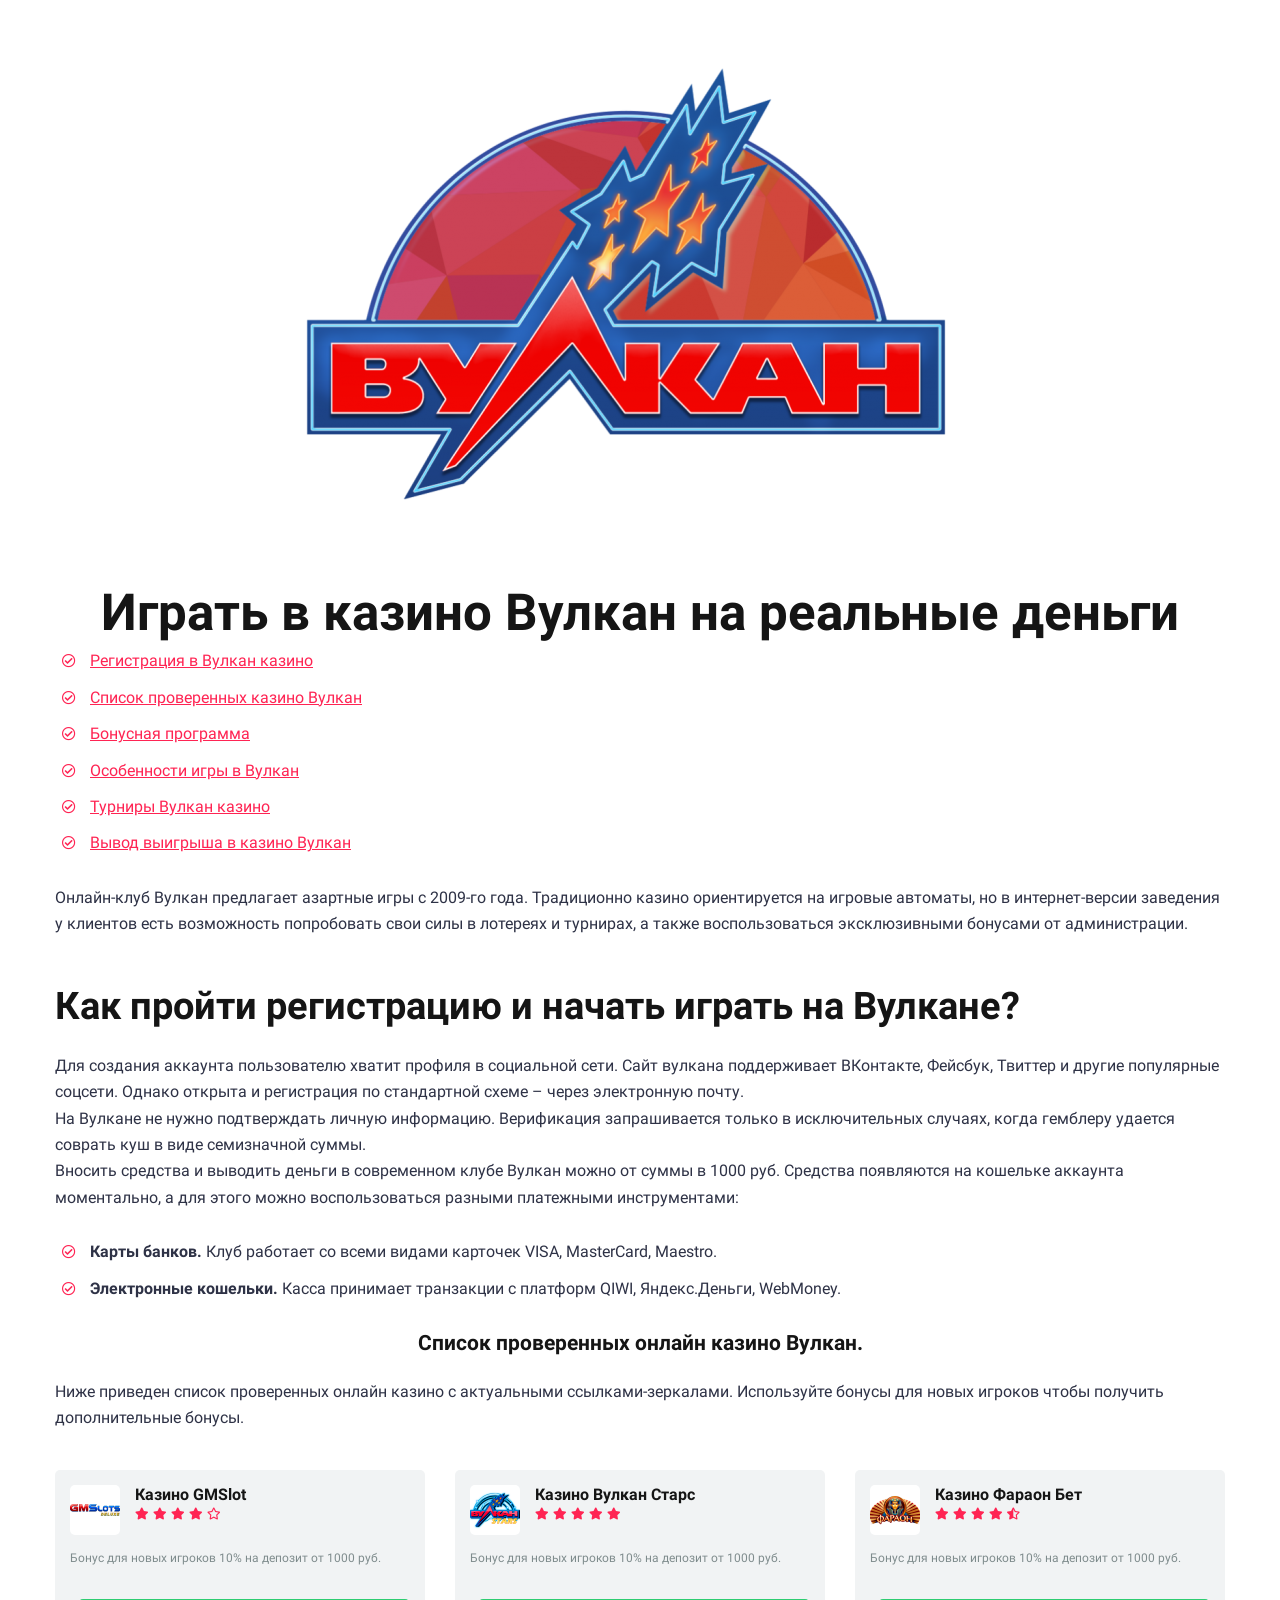
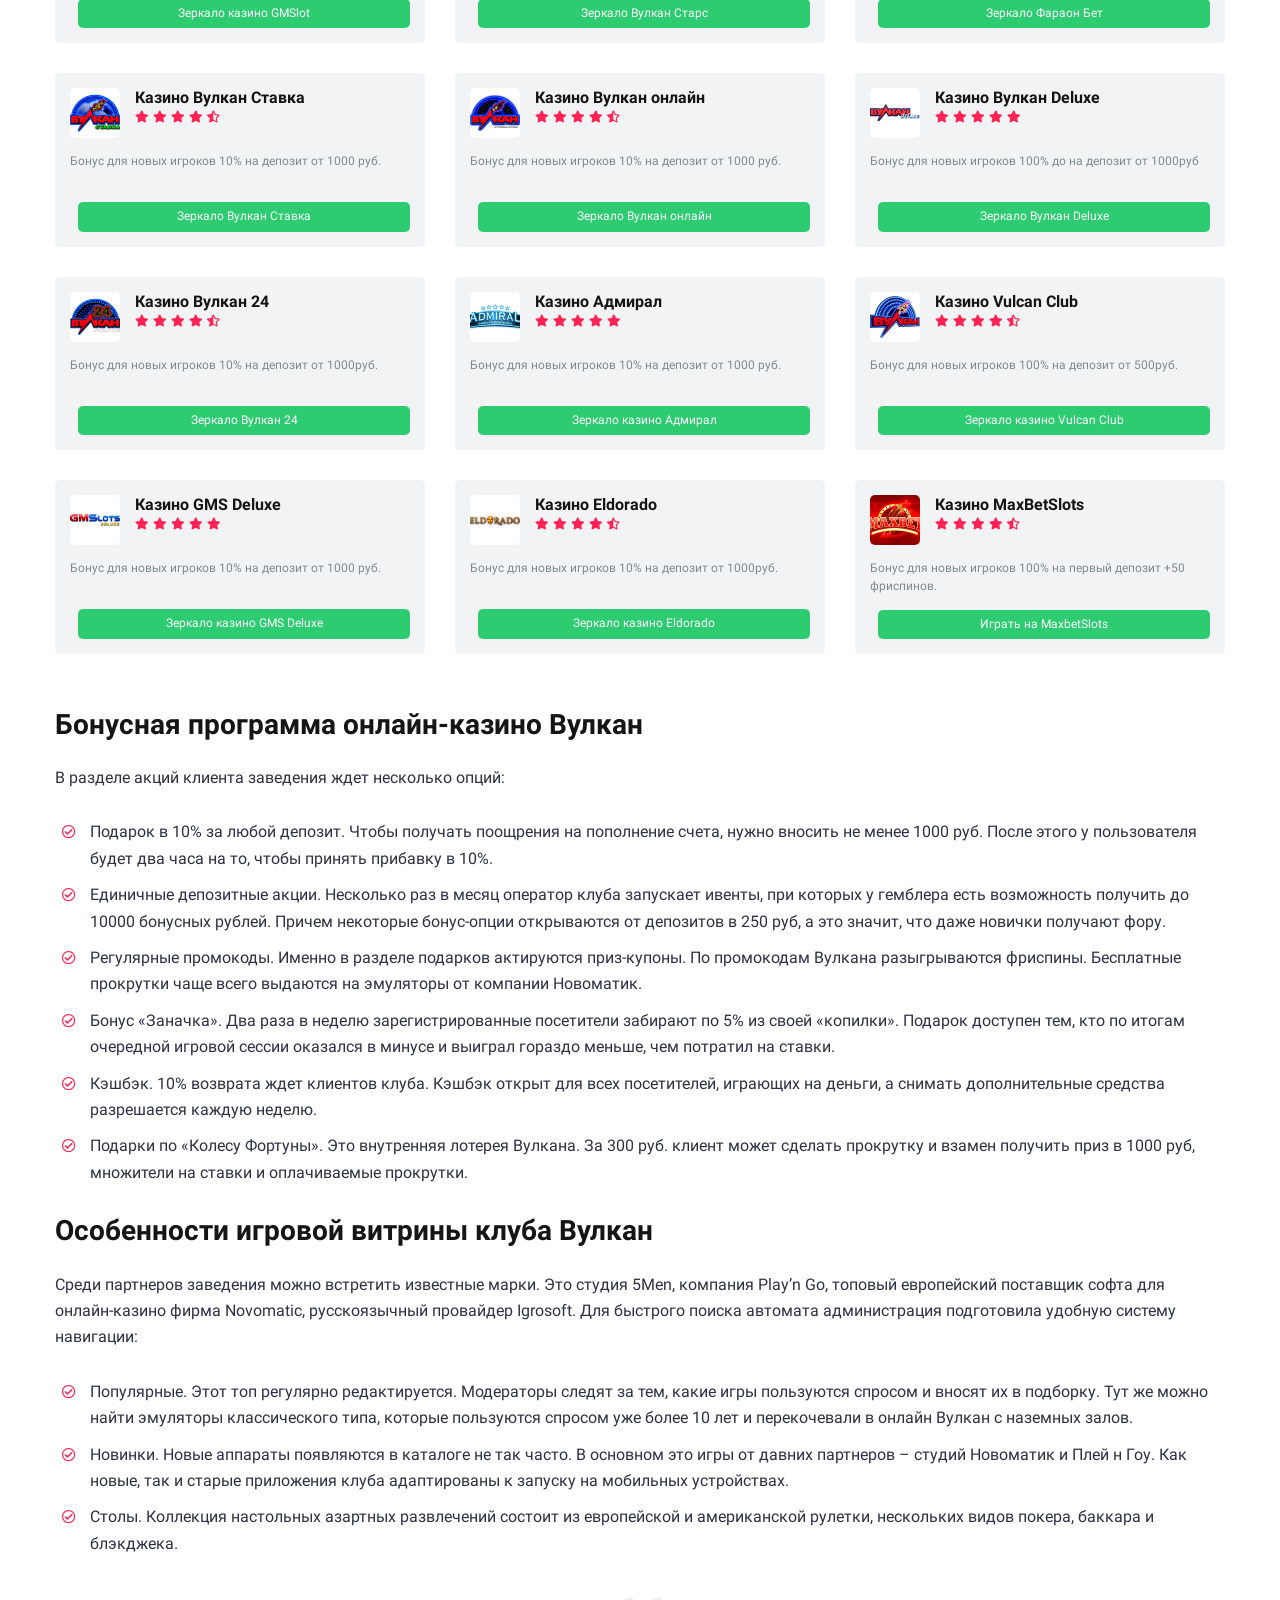
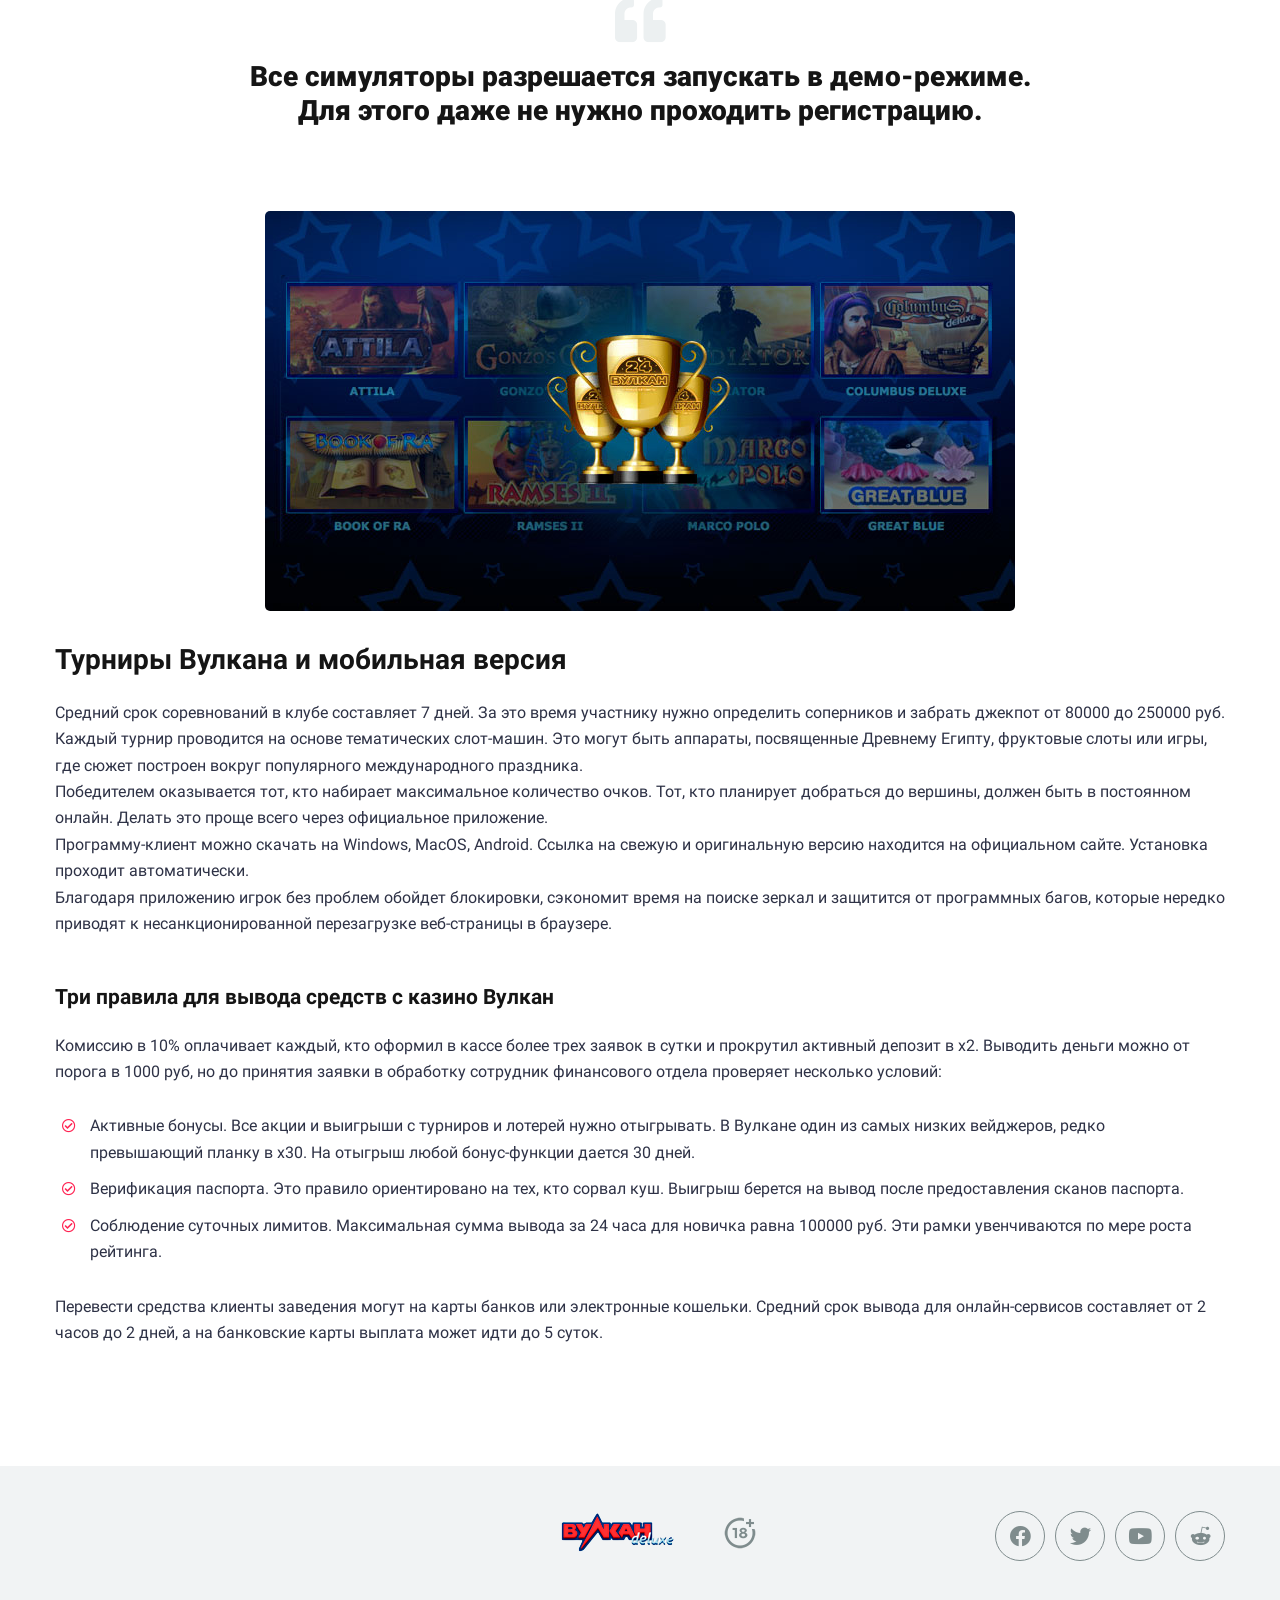
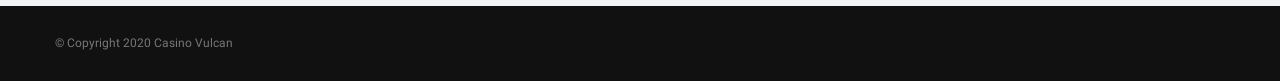
==== index.html @ 10c8675b "Update index.html" ====
<!DOCTYPE html>
<html lang="ru-RU">
<head>
    <meta charset="UTF-8">
    <meta http-equiv="X-UA-Compatible" content="IE=edge">
    <meta name="viewport" id="viewport" content="width=device-width, initial-scale=1.0, maximum-scale=1.0, minimum-scale=1.0, user-scalable=no">
	<title>Играть в казино Вулкан на реальные деньги</title>
	<meta name="robots" content="index, follow, max-snippet:-1, max-image-preview:large, max-video-preview:-1">
	<link rel="canonical" href="https://casino-vulcan.github.io/">
	<meta name="yandex-verification" content="d0573af1f8ba3214" />
	<meta name="google-site-verification" content="a_10QCQyFEfsHe_pvBMb5BTrRDCr_xV-JUHJhdvZCvk" />
	<meta property="og:locale" content="ru_RU">
	<meta property="og:type" content="article">
	<meta property="og:title" content="Играть в казино Вулкан на реальные деньги">
	<meta property="og:description" content="Играть в казино Вулкан на реальные деньги Регистрация в Вулкан казино Список проверенных казино Вулкан Бонусная программа Особенности игры в Вулкан Турниры Вулкан казино Вывод выигрыша в казино Вулкан Онлайн-клуб Вулкан предлагает азартные игры с 2009-го года. Традиционно казино ориентируется на игровые автоматы, но в интернет-версии заведения у клиентов есть возможность попробовать свои силы в […]">
	<meta property="og:url" content="https://casino-vulcan.github.io/">
	<meta property="og:site_name" content="Играть в проверенные казино Вулкан на реальные деньги">
	<meta property="article:modified_time" content="2020-11-08T15:33:35+00:00">
	<meta property="og:image" content="img528852-1024x528.png">
	<meta name="twitter:card" content="summary_large_image">
<link rel="stylesheet" href="styles.pure.css" type="text/css" media="all">
<meta name="theme-color" content="#f5f6fa">
<meta name="msapplication-navbutton-color" content="#f5f6fa"> 
<meta name="apple-mobile-web-app-status-bar-style" content="#f5f6fa">
	<link rel="icon" href="favicon-32x32.png" sizes="32x32">
<link rel="icon" href="favicon-270x270.png" sizes="192x192">
<link rel="apple-touch-icon" href="favicon-270x270.png">
<meta name="msapplication-TileImage" content="favicon-270x270.png">
</head>
<body class="page-template page-template-page-without-title page-template-page-without-title-php page custom-background wp-custom-logo">
<div class="space-box relative">


<div class="space-page-section box-100 space-page-without-title relative">
	<div class="space-page-section-ins space-page-wrapper relative">
		<div class="space-content-section box-100 relative">
			<div class="space-page-content-wrap relative">

								
				<div class="space-page-content-box-wrap relative">
					<div class="space-page-content page-template box-100 relative">

						
<div class="wp-block-image"><figure class="aligncenter size-large"><img loading="lazy" src="img528852-1024x528.png" alt="Список проверенных Вулкан казино" class="wp-image-1013" srcset="img528852-1024x528.png 1024w, img528852-300x155.png 300w, img528852-768x396.png 768w, img528852-78x40.png 78w, img528852-62x32.png 62w, img528852-155x80.png 155w, img528852-262x135.png 262w, img528852.png 1500w" sizes="(max-width: 1024px) 100vw, 1024px" width="1024" height="528"></figure></div>
<h1 class="has-text-align-center">Играть в казино Вулкан на реальные деньги</h1>
<ul><li><a href="#reg">Регистрация в Вулкан казино</a></li><li><a href="#topvulkan">Список проверенных казино Вулкан</a></li><li><a href="#bonus">Бонусная программа</a></li><li><a href="#game">Особенности игры в Вулкан</a></li><li><a href="#tournament">Турниры Вулкан казино</a></li><li><a href="#winner">Вывод выигрыша в казино Вулкан</a></li></ul>
<p>Онлайн-клуб Вулкан предлагает азартные игры с 2009-го года. Традиционно казино ориентируется на игровые автоматы, но в интернет-версии заведения у клиентов есть возможность попробовать свои силы в лотереях и турнирах, а также воспользоваться эксклюзивными бонусами от администрации.</p>
<h2 id="reg">Как пройти регистрацию и начать играть на Вулкане?</h2>
<p>Для создания аккаунта пользователю хватит профиля в социальной сети. Сайт вулкана поддерживает ВКонтакте, Фейсбук, Твиттер и другие популярные соцсети. Однако открыта и регистрация по стандартной схеме – через электронную почту.<br>На Вулкане не нужно подтверждать личную информацию. Верификация запрашивается только в исключительных случаях, когда гемблеру удается соврать куш в виде семизначной суммы.<br>Вносить средства и выводить деньги в современном клубе Вулкан можно от суммы в 1000 руб. Средства появляются на кошельке аккаунта моментально, а для этого можно воспользоваться разными платежными инструментами:</p>
<ul><li><strong>Карты банков.</strong> Клуб работает со всеми видами карточек VISA, MasterCard, Maestro.</li><li><strong>Электронные кошельки.</strong> Касса принимает транзакции с платформ QIWI, Яндекс.Деньги, WebMoney.</li></ul>
<h4 class="has-text-align-center has-mercury-second-color has-text-color" id="topvulkan">Список проверенных онлайн казино Вулкан.</h4>
<p>Ниже приведен список проверенных онлайн казино с актуальными ссылками-зеркалами. Используйте бонусы для новых игроков чтобы получить дополнительные бонусы.</p>
	<div class="space-shortcode-wrap space-shortcode-5 relative">
		<div class="space-shortcode-wrap-ins relative">			
			<div class="space-casinos-4-archive-items box-100 relative">	
						<div class="space-casinos-4-archive-item box-33 relative">
							<div class="space-casinos-4-archive-item-ins relative">
								<div class="space-casinos-4-archive-item-top box-100 relative">
									<div class="space-casinos-4-archive-item-logo relative">
																				<a href="https://telega.link/gmslot" title="Казино GMSlot"><img src="gmsd-1-50x50.png" alt="Казино GMSlot"></a>
																			</div>
									<div class="space-casinos-4-archive-item-title relative">
										<a href="https://telega.link/gmslot" title="Казино GMSlot">Казино GMSlot</a>
										<div class="star-rating"><span class="screen-reader-text">4,0 rating</span><div class="star star-full" aria-hidden="true"></div><div class="star star-full" aria-hidden="true"></div><div class="star star-full" aria-hidden="true"></div><div class="star star-full" aria-hidden="true"></div><div class="star star-empty" aria-hidden="true"></div></div>									</div>
								</div>
																<div class="space-casinos-4-archive-item-desc box-100 relative">
									Бонус для новых игроков 10% на депозит от 1000 руб.								</div>
																<div class="space-casinos-4-archive-item-buttons box-100 relative">
									<div class="space-casinos-4-archive-item-button-two box-100 relative">
										<div class="space-casinos-4-archive-item-button-two-ins text-center relative">
											<a href="https://telega.link/gmslot" title="Зеркало казино GMSlot" target="_blank" rel="nofollow">Зеркало казино GMSlot</a>
										</div>
									</div>
								</div>

																	
							</div>
						</div>

				
						<div class="space-casinos-4-archive-item box-33 relative">
							<div class="space-casinos-4-archive-item-ins relative">
								<div class="space-casinos-4-archive-item-top box-100 relative">
									<div class="space-casinos-4-archive-item-logo relative">
																				<a href="https://telega.link/vulcanstars" title="Казино Вулкан Старс"><img src="vstars-50x50.png" alt="Казино Вулкан Старс"></a>
																			</div>
									<div class="space-casinos-4-archive-item-title relative">
										<a href="https://telega.link/vulcanstars" title="Казино Вулкан Старс">Казино Вулкан Старс</a>
										<div class="star-rating"><span class="screen-reader-text">5,0 rating</span><div class="star star-full" aria-hidden="true"></div><div class="star star-full" aria-hidden="true"></div><div class="star star-full" aria-hidden="true"></div><div class="star star-full" aria-hidden="true"></div><div class="star star-full" aria-hidden="true"></div></div>									</div>
								</div>
																<div class="space-casinos-4-archive-item-desc box-100 relative">
									Бонус для новых игроков 10% на депозит от 1000 руб.								</div>
																<div class="space-casinos-4-archive-item-buttons box-100 relative">
									<div class="space-casinos-4-archive-item-button-two box-100 relative">
										<div class="space-casinos-4-archive-item-button-two-ins text-center relative">
											<a href="https://telega.link/vulcanstars" title="Зеркало Вулкан Старс" target="_blank" rel="nofollow">Зеркало Вулкан Старс</a>
										</div>
									</div>
								</div>

																	
							</div>
						</div>

				
						<div class="space-casinos-4-archive-item box-33 relative">
							<div class="space-casinos-4-archive-item-ins relative">
								<div class="space-casinos-4-archive-item-top box-100 relative">
									<div class="space-casinos-4-archive-item-logo relative">
																				<a href="https://telega.link/pharaonbet" title="Казино Фараон Бет"><img src="pharaonbet-50x50.png" alt="Казино Фараон Бет"></a>
																			</div>
									<div class="space-casinos-4-archive-item-title relative">
										<a href="https://telega.link/pharaonbet" title="Казино Фараон Бет">Казино Фараон Бет</a>
										<div class="star-rating"><span class="screen-reader-text">4,8 rating</span><div class="star star-full" aria-hidden="true"></div><div class="star star-full" aria-hidden="true"></div><div class="star star-full" aria-hidden="true"></div><div class="star star-full" aria-hidden="true"></div><div class="star star-half" aria-hidden="true"></div></div>									</div>
								</div>
																<div class="space-casinos-4-archive-item-desc box-100 relative">
									Бонус для новых игроков 10% на депозит от 1000 руб.								</div>
																<div class="space-casinos-4-archive-item-buttons box-100 relative">
									<div class="space-casinos-4-archive-item-button-two box-100 relative">
										<div class="space-casinos-4-archive-item-button-two-ins text-center relative">
											<a href="https://telega.link/pharaonbet" title="Зеркало Фараон Бет" target="_blank" rel="nofollow">Зеркало Фараон Бет</a>
										</div>
									</div>
								</div>

																	
							</div>
						</div>

				
						<div class="space-casinos-4-archive-item box-33 relative">
							<div class="space-casinos-4-archive-item-ins relative">
								<div class="space-casinos-4-archive-item-top box-100 relative">
									<div class="space-casinos-4-archive-item-logo relative">
									<a href="https://telega.link/vulcanstavka" title="Казино Вулкан Ставка"><img src="vstavka-50x50.png" alt="Казино Вулкан Ставка"></a>
																			</div>
									<div class="space-casinos-4-archive-item-title relative">
										<a href="https://telega.link/vulcanstavka" title="Казино Вулкан Ставка">Казино Вулкан Ставка</a>
										<div class="star-rating"><span class="screen-reader-text">4,8 rating</span><div class="star star-full" aria-hidden="true"></div><div class="star star-full" aria-hidden="true"></div><div class="star star-full" aria-hidden="true"></div><div class="star star-full" aria-hidden="true"></div><div class="star star-half" aria-hidden="true"></div></div>									</div>
								</div>
																<div class="space-casinos-4-archive-item-desc box-100 relative">
									Бонус для новых игроков 10% на депозит от 1000 руб.								</div>
																<div class="space-casinos-4-archive-item-buttons box-100 relative">
									<div class="space-casinos-4-archive-item-button-two box-100 relative">
										<div class="space-casinos-4-archive-item-button-two-ins text-center relative">
											<a href="https://telega.link/vulcanstavka" title="Зеркало Вулкан Ставка" target="_blank" rel="nofollow">Зеркало Вулкан Ставка</a>
										</div>
									</div>
								</div>

																	
							</div>
						</div>

				
						<div class="space-casinos-4-archive-item box-33 relative">
							<div class="space-casinos-4-archive-item-ins relative">
								<div class="space-casinos-4-archive-item-top box-100 relative">
									<div class="space-casinos-4-archive-item-logo relative">
									<a href="https://telega.link/vulcanonline" title="Казино Вулкан онлайн"><img src="cvonline-50x50.png" alt="Казино Вулкан онлайн"></a>
																			</div>
									<div class="space-casinos-4-archive-item-title relative">
										<a href="https://telega.link/vulcanonline" title="Казино Вулкан онлайн">Казино Вулкан онлайн</a>
										<div class="star-rating"><span class="screen-reader-text">4,8 rating</span><div class="star star-full" aria-hidden="true"></div><div class="star star-full" aria-hidden="true"></div><div class="star star-full" aria-hidden="true"></div><div class="star star-full" aria-hidden="true"></div><div class="star star-half" aria-hidden="true"></div></div>									</div>
								</div>
																<div class="space-casinos-4-archive-item-desc box-100 relative">
									Бонус для новых игроков 10% на депозит от 1000 руб.								</div>
																<div class="space-casinos-4-archive-item-buttons box-100 relative">
									<div class="space-casinos-4-archive-item-button-two box-100 relative">
										<div class="space-casinos-4-archive-item-button-two-ins text-center relative">
											<a href="https://telega.link/vulcanonline" title="Зеркало Вулкан онлайн" target="_blank" rel="nofollow">Зеркало Вулкан онлайн</a>
										</div>
									</div>
								</div>

																	
							</div>
						</div>		
<div class="space-casinos-4-archive-item box-33 relative">
<div class="space-casinos-4-archive-item-ins relative">
<div class="space-casinos-4-archive-item-top box-100 relative">
<div class="space-casinos-4-archive-item-logo relative">
<a href="https://telega.link/vdeluxe" title="Казино Вулкан Deluxe"><img src="vdeluxe-50x50.png" alt="Казино Вулкан Deluxe"></a></div>
<div class="space-casinos-4-archive-item-title relative">
<a href="https://telega.link/vdeluxe" title="Казино Вулкан Deluxe">Казино Вулкан Deluxe</a>
<div class="star-rating"><span class="screen-reader-text">5,0 rating</span><div class="star star-full" aria-hidden="true"></div><div class="star star-full" aria-hidden="true"></div><div class="star star-full" aria-hidden="true"></div><div class="star star-full" aria-hidden="true"></div><div class="star star-full" aria-hidden="true"></div></div></div>
</div>
<div class="space-casinos-4-archive-item-desc box-100 relative">Бонус для новых игроков 100% до на депозит от 1000руб</div>
<div class="space-casinos-4-archive-item-buttons box-100 relative">
<div class="space-casinos-4-archive-item-button-two box-100 relative">
<div class="space-casinos-4-archive-item-button-two-ins text-center relative">
<a href="https://telega.link/vdeluxe" title="Зеркало Вулкан Deluxe" target="_blank" rel="nofollow">Зеркало Вулкан Deluxe</a></div>
</div>
</div>																
</div>
</div>			
<div class="space-casinos-4-archive-item box-33 relative">
<div class="space-casinos-4-archive-item-ins relative">
<div class="space-casinos-4-archive-item-top box-100 relative">
<div class="space-casinos-4-archive-item-logo relative">
<a href="https://telega.link/vulkan24" title="Казино Вулкан 24"><img src="v24-50x50.png" alt="Казино Вулкан 24"></a></div>
<div class="space-casinos-4-archive-item-title relative">
<a href="https://telega.link/vulkan24" title="Казино Вулкан 24">Казино Вулкан 24</a>
<div class="star-rating"><span class="screen-reader-text">4,8 rating</span><div class="star star-full" aria-hidden="true"></div><div class="star star-full" aria-hidden="true"></div><div class="star star-full" aria-hidden="true"></div><div class="star star-full" aria-hidden="true"></div><div class="star star-half" aria-hidden="true"></div></div></div>
</div>
<div class="space-casinos-4-archive-item-desc box-100 relative">Бонус для новых игроков 10% на депозит от 1000руб.</div>
<div class="space-casinos-4-archive-item-buttons box-100 relative">
<div class="space-casinos-4-archive-item-button-two box-100 relative">
<div class="space-casinos-4-archive-item-button-two-ins text-center relative">
<a href="https://telega.link/vulkan24" title="Зеркало Вулкан 24" target="_blank" rel="nofollow">Зеркало Вулкан 24</a>
</div></div></div>
</div>
</div>		
<div class="space-casinos-4-archive-item box-33 relative">
<div class="space-casinos-4-archive-item-ins relative">
<div class="space-casinos-4-archive-item-top box-100 relative">
<div class="space-casinos-4-archive-item-logo relative">
<a href="https://telega.link/admiral777" title="Казино Адмирал"><img src="admiral-50x50.png" alt="Казино Адмирал"></a>
</div>
<div class="space-casinos-4-archive-item-title relative">
<a href="https://telega.link/admiral777" title="Казино Адмирал">Казино Адмирал</a>
<div class="star-rating"><span class="screen-reader-text">5,0 rating</span><div class="star star-full" aria-hidden="true"></div><div class="star star-full" aria-hidden="true"></div><div class="star star-full" aria-hidden="true"></div><div class="star star-full" aria-hidden="true"></div><div class="star star-full" aria-hidden="true"></div></div>									</div>
								</div>
																<div class="space-casinos-4-archive-item-desc box-100 relative">
									Бонус для новых игроков 10% на депозит от 1000 руб.								</div>
																<div class="space-casinos-4-archive-item-buttons box-100 relative">
									<div class="space-casinos-4-archive-item-button-two box-100 relative">
										<div class="space-casinos-4-archive-item-button-two-ins text-center relative">
											<a href="https://telega.link/admiral777" title="Зеркало казино Адмирал" target="_blank" rel="nofollow">Зеркало казино Адмирал</a>
										</div>
									</div>
								</div>

																	
							</div>
						</div>

				
						<div class="space-casinos-4-archive-item box-33 relative">
							<div class="space-casinos-4-archive-item-ins relative">
								<div class="space-casinos-4-archive-item-top box-100 relative">
									<div class="space-casinos-4-archive-item-logo relative">
									<a href="https://telega.link/vulcanclub" title="Казино Vulcan Club"><img src="cvulkan-50x50.png" alt="Казино Vulcan Club"></a>
																			</div>
									<div class="space-casinos-4-archive-item-title relative">
										<a href="https://telega.link/vulcanclub" title="Казино Vulcan Club">Казино Vulcan Club</a>
										<div class="star-rating"><span class="screen-reader-text">4,5 rating</span><div class="star star-full" aria-hidden="true"></div><div class="star star-full" aria-hidden="true"></div><div class="star star-full" aria-hidden="true"></div><div class="star star-full" aria-hidden="true"></div><div class="star star-half" aria-hidden="true"></div></div>									</div>
								</div>
																<div class="space-casinos-4-archive-item-desc box-100 relative">
									Бонус для новых игроков 100% на депозит от 500руб.								</div>
																<div class="space-casinos-4-archive-item-buttons box-100 relative">
									<div class="space-casinos-4-archive-item-button-two box-100 relative">
										<div class="space-casinos-4-archive-item-button-two-ins text-center relative">
											<a href="https://telega.link/vulcanclub" title="Зеркало казино Vulcan Club" target="_blank" rel="nofollow">Зеркало казино Vulcan Club</a>
										</div>
									</div>
								</div>

																	
							</div>
						</div>

				
						<div class="space-casinos-4-archive-item box-33 relative">
							<div class="space-casinos-4-archive-item-ins relative">
								<div class="space-casinos-4-archive-item-top box-100 relative">
									<div class="space-casinos-4-archive-item-logo relative">
									<a href="https://telega.link/gmsdeluxe" title="Казино GMS Deluxe"><img src="gmsd-50x50.png" alt="Казино GMS Deluxe"></a>
																			</div>
									<div class="space-casinos-4-archive-item-title relative">
										<a href="https://telega.link/gmsdeluxe" title="Казино GMS Deluxe">Казино GMS Deluxe</a>
										<div class="star-rating"><span class="screen-reader-text">5,0 rating</span><div class="star star-full" aria-hidden="true"></div><div class="star star-full" aria-hidden="true"></div><div class="star star-full" aria-hidden="true"></div><div class="star star-full" aria-hidden="true"></div><div class="star star-full" aria-hidden="true"></div></div>									</div>
								</div>
																<div class="space-casinos-4-archive-item-desc box-100 relative">
									Бонус для новых игроков 10% на депозит от 1000 руб.								</div>
																<div class="space-casinos-4-archive-item-buttons box-100 relative">
									<div class="space-casinos-4-archive-item-button-two box-100 relative">
										<div class="space-casinos-4-archive-item-button-two-ins text-center relative">
											<a href="https://telega.link/gmsdeluxe" title="Зеркало казино GMS Deluxe" target="_blank" rel="nofollow">Зеркало казино GMS Deluxe</a>
										</div>
									</div>
								</div>

																	
							</div>
						</div>

				
						<div class="space-casinos-4-archive-item box-33 relative">
							<div class="space-casinos-4-archive-item-ins relative">
								<div class="space-casinos-4-archive-item-top box-100 relative">
									<div class="space-casinos-4-archive-item-logo relative">
									<a href="https://telega.link/eldorado" title="Казино Eldorado"><img src="eldorado-50x50.png" alt="Казино Eldorado"></a>
																			</div>
									<div class="space-casinos-4-archive-item-title relative">
										<a href="https://telega.link/eldorado" title="Казино Eldorado">Казино Eldorado</a>
										<div class="star-rating"><span class="screen-reader-text">4,8 rating</span><div class="star star-full" aria-hidden="true"></div><div class="star star-full" aria-hidden="true"></div><div class="star star-full" aria-hidden="true"></div><div class="star star-full" aria-hidden="true"></div><div class="star star-half" aria-hidden="true"></div></div>									</div>
								</div>
																<div class="space-casinos-4-archive-item-desc box-100 relative">
									Бонус для новых игроков 10% на депозит от 1000руб.								</div>
																<div class="space-casinos-4-archive-item-buttons box-100 relative">
									<div class="space-casinos-4-archive-item-button-two box-100 relative">
										<div class="space-casinos-4-archive-item-button-two-ins text-center relative">
											<a href="https://telega.link/eldorado" title="Зеркало казино Eldorado" target="_blank" rel="nofollow">Зеркало казино Eldorado</a>
										</div>
									</div>
								</div>

																	
							</div>
						</div>

				
						<div class="space-casinos-4-archive-item box-33 relative">
							<div class="space-casinos-4-archive-item-ins relative">
								<div class="space-casinos-4-archive-item-top box-100 relative">
									<div class="space-casinos-4-archive-item-logo relative">
<a href="https://telega.link/maxbetslots" title="Казино MaxBetSlots"><img src="maxbetslots-50x50.png" alt="Казино MaxBetSlots"></a>
									</div>
									<div class="space-casinos-4-archive-item-title relative">
										<a href="https://telega.link/maxbetslots" title="Казино MaxBetSlots">Казино MaxBetSlots</a>
										<div class="star-rating"><span class="screen-reader-text">4,8 rating</span><div class="star star-full" aria-hidden="true"></div><div class="star star-full" aria-hidden="true"></div><div class="star star-full" aria-hidden="true"></div><div class="star star-full" aria-hidden="true"></div><div class="star star-half" aria-hidden="true"></div></div>									</div>
								</div>
																<div class="space-casinos-4-archive-item-desc box-100 relative">
									Бонус для новых игроков 100% на первый депозит +50 фриспинов.								</div>
																<div class="space-casinos-4-archive-item-buttons box-100 relative">
									<div class="space-casinos-4-archive-item-button-two box-100 relative">
										<div class="space-casinos-4-archive-item-button-two-ins text-center relative">
											<a href="https://telega.link/maxbetslots" title="Играть на MaxbetSlots" target="_blank" rel="nofollow">Играть на MaxbetSlots</a>
										</div>
									</div>
								</div>

																	
							</div>
						</div>

				
			</div>
		
		</div>
	</div>
<h3 id="bonus">Бонусная программа онлайн-казино Вулкан</h3>
<p>В разделе акций клиента заведения ждет несколько опций:</p>
<ul><li>Подарок в 10% за любой депозит. Чтобы получать поощрения на пополнение счета, нужно вносить не менее 1000 руб. После этого у пользователя будет два часа на то, чтобы принять прибавку в 10%.</li><li>Единичные депозитные акции. Несколько раз в месяц оператор клуба запускает ивенты, при которых у гемблера есть возможность получить до 10000 бонусных рублей. Причем некоторые бонус-опции открываются от депозитов в 250 руб, а это значит, что даже новички получают фору.</li><li>Регулярные промокоды. Именно в разделе подарков актируются приз-купоны. По промокодам Вулкана разыгрываются фриспины. Бесплатные прокрутки чаще всего выдаются на эмуляторы от компании Новоматик.</li><li>Бонус «Заначка». Два раза в неделю зарегистрированные посетители забирают по 5% из своей «копилки». Подарок доступен тем, кто по итогам очередной игровой сессии оказался в минусе и выиграл гораздо меньше, чем потратил на ставки.</li><li>Кэшбэк. 10% возврата ждет клиентов клуба. Кэшбэк открыт для всех посетителей, играющих на деньги, а снимать дополнительные средства разрешается каждую неделю.</li><li>Подарки по «Колесу Фортуны». Это внутренняя лотерея Вулкана. За 300 руб. клиент может сделать прокрутку и взамен получить приз в 1000 руб, множители на ставки и оплачиваемые прокрутки.</li></ul>
<h3 id="game">Особенности игровой витрины клуба Вулкан</h3>
<p>Среди партнеров заведения можно встретить известные марки. Это студия 5Men, компания Play’n Go, топовый европейский поставщик софта для онлайн-казино фирма Novomatic, русскоязычный провайдер Igrosoft. Для быстрого поиска автомата администрация подготовила удобную систему навигации:</p>
<ul><li>Популярные. Этот топ регулярно редактируется. Модераторы следят за тем, какие игры пользуются спросом и вносят их в подборку. Тут же можно найти эмуляторы классического типа, которые пользуются спросом уже более 10 лет и перекочевали в онлайн Вулкан с наземных залов.</li><li>Новинки. Новые аппараты появляются в каталоге не так часто. В основном это игры от давних партнеров – студий Новоматик и Плей н Гоу. Как новые, так и старые приложения клуба адаптированы к запуску на мобильных устройствах.</li><li>Столы. Коллекция настольных азартных развлечений состоит из европейской и американской рулетки, нескольких видов покера, баккара и блэкджека.</li></ul>
<blockquote class="wp-block-quote"><p>Все симуляторы разрешается запускать в демо-режиме.<br>Для этого даже не нужно проходить регистрацию.</p></blockquote>
<div class="wp-block-image"><figure class="aligncenter size-large"><img loading="lazy" src="img335940.jpg" alt="Турниры в казино Вулкан" class="wp-image-1028" srcset="img335940.jpg 750w, img335940-300x160.jpg 300w, img335940-75x40.jpg 75w, img335940-60x32.jpg 60w, img335940-150x80.jpg 150w, img335940-253x135.jpg 253w" sizes="(max-width: 750px) 100vw, 750px" width="750" height="400"></figure></div>
<h3 id="tournament">Турниры Вулкана и мобильная версия</h3>
<p>Средний срок соревнований в клубе составляет 7 дней. За это время участнику нужно определить соперников и забрать джекпот от 80000 до 250000 руб. Каждый турнир проводится на основе тематических слот-машин. Это могут быть аппараты, посвященные Древнему Египту, фруктовые слоты или игры, где сюжет построен вокруг популярного международного праздника.<br>Победителем оказывается тот, кто набирает максимальное количество очков. Тот, кто планирует добраться до вершины, должен быть в постоянном онлайн. Делать это проще всего через официальное приложение.<br>Программу-клиент можно скачать на Windows, MacOS, Android. Ссылка на свежую и оригинальную версию находится на официальном сайте. Установка проходит автоматически.<br>Благодаря приложению игрок без проблем обойдет блокировки, сэкономит время на поиске зеркал и защитится от программных багов, которые нередко приводят к несанкционированной перезагрузке веб-страницы в браузере.</p>
<h4 id="winner">Три правила для вывода средств с казино Вулкан</h4>
<p>Комиссию в 10% оплачивает каждый, кто оформил в кассе более трех заявок в сутки и прокрутил активный депозит в х2. Выводить деньги можно от порога в 1000 руб, но до принятия заявки в обработку сотрудник финансового отдела проверяет несколько условий:</p>
<ul><li>Активные бонусы. Все акции и выигрыши с турниров и лотерей нужно отыгрывать. В Вулкане один из самых низких вейджеров, редко превышающий планку в х30. На отыгрыш любой бонус-функции дается 30 дней.</li><li>Верификация паспорта. Это правило ориентировано на тех, кто сорвал куш. Выигрыш берется на вывод после предоставления сканов паспорта.</li><li>Соблюдение суточных лимитов. Максимальная сумма вывода за 24 часа для новичка равна 100000 руб. Эти рамки увенчиваются по мере роста рейтинга.</li></ul>
<p>Перевести средства клиенты заведения могут на карты банков или электронные кошельки. Средний срок вывода для онлайн-сервисов составляет от 2 часов до 2 дней, а на банковские карты выплата может идти до 5 суток.</p>
					</div>
				</div>

								
			</div>

			
		</div>
	</div>
</div>

<!-- Page Section End -->

<!-- Footer Start -->

<div class="space-footer box-100 relative">
	<div class="space-footer-top box-100 relative">
		<div class="space-footer-ins relative">
			<div class="space-footer-top-desc box-25 relative">
				<span></span>			</div>
			<div class="space-footer-top-age box-50 text-center relative">
				<div id="text-2" class="space-widget space-footer-area relative widget_text">			<div class="textwidget"><p><a href="#"><img loading="lazy" class="alignnone size-full wp-image-103" src="footer-safe-196x40.png" alt="Вулкан игровые автоматы" width="196" height="40"></a> <img loading="lazy" class="alignnone size-full wp-image-104" src="footer-18-plus-40x40-1.png" alt="Вулкан казино 18+" srcset="footer-18-plus-40x40.png 40w, footer-18-plus-50x50.png 50w, footer-18-plus-32x32.png 32w, footer-18-plus.png 80w" sizes="(max-width: 40px) 100vw, 40px" width="40" height="40"></p>
</div>
		</div>			</div>

<div class="space-footer-top-soc box-25 text-right relative">		
<a href="#" title="Facebook" target="_blank"><i class="fab fa-facebook"></i></a>
<a href="#" title="Twitter" target="_blank"><i class="fab fa-twitter"></i></a>
<a href="#" title="YouTube" target="_blank"><i class="fab fa-youtube"></i></a>
<a href="#" title="Reddit" target="_blank"><i class="fab fa-reddit-alien"></i></a>
</div>
		</div>
	</div>
	<div class="space-footer-copy box-100 relative">
		<div class="space-footer-ins relative">
			<div class="space-footer-copy-left box-50 left relative">
									© Copyright 2020 Casino Vulcan							</div>
			<div class="space-footer-copy-menu box-50 left relative">
			</div>
		</div>
	</div>
</div>
</div>
<!-- Yandex.Metrika counter -->
<script type="text/javascript" >
   (function(m,e,t,r,i,k,a){m[i]=m[i]||function(){(m[i].a=m[i].a||[]).push(arguments)};
   m[i].l=1*new Date();k=e.createElement(t),a=e.getElementsByTagName(t)[0],k.async=1,k.src=r,a.parentNode.insertBefore(k,a)})
   (window, document, "script", "https://mc.yandex.ru/metrika/tag.js", "ym");

   ym(69149599, "init", {
        clickmap:true,
        trackLinks:true,
        accurateTrackBounce:true,
        webvisor:true
   });
</script>
<noscript><div><img src="https://mc.yandex.ru/watch/69149599" style="position:absolute; left:-9999px;" alt="Metrika" /></div></noscript>
<!-- /Yandex.Metrika counter -->
</body>
</html>
---- styles.pure.css ----
:root{--wp-admin-theme-color:#007cba;--wp-admin-theme-color-darker-10:#006ba1;--wp-admin-theme-color-darker-20:#005a87}.wp-block-button__link{color:#fff;background-color:#32373c;border:none;border-radius:28px;box-shadow:none;cursor:pointer;display:inline-block;font-size:18px;padding:12px 24px;text-align:center;text-decoration:none;overflow-wrap:break-word}.wp-block-button__link:active,.wp-block-button__link:focus,.wp-block-button__link:hover,.wp-block-button__link:visited{color:#fff}.wp-block-button__link.aligncenter{text-align:center}.wp-block-buttons .wp-block-button{display:inline-block;margin-right:8px;margin-bottom:8px}.wp-block-buttons .wp-block-button:last-child{margin-right:0}.wp-block-button.aligncenter,.wp-block-buttons.aligncenter{text-align:center}@supports (-webkit-overflow-scrolling:touch){.wp-block-cover-image.has-parallax,.wp-block-cover.has-parallax{background-attachment:scroll}}@supports ((position:-webkit-sticky) or (position:sticky)){.wp-block-cover-image:after,.wp-block-cover:after{content:none}}.wp-block[data-align=left]>[data-type^=core-embed],.wp-block[data-align=right]>[data-type^=core-embed]{max-width:360px;width:100%}@supports ((position:-webkit-sticky) or (position:sticky)){.blocks-gallery-grid .blocks-gallery-image figure,.blocks-gallery-grid .blocks-gallery-item figure,.wp-block-gallery .blocks-gallery-image figure,.wp-block-gallery .blocks-gallery-item figure{display:flex;align-items:flex-end;justify-content:flex-start}}@supports ((position:-webkit-sticky) or (position:sticky)){.blocks-gallery-grid .blocks-gallery-image img,.blocks-gallery-grid .blocks-gallery-item img,.wp-block-gallery .blocks-gallery-image img,.wp-block-gallery .blocks-gallery-item img{width:auto}}@supports ((position:-webkit-sticky) or (position:sticky)){.blocks-gallery-grid.is-cropped .blocks-gallery-image a,.blocks-gallery-grid.is-cropped .blocks-gallery-image img,.blocks-gallery-grid.is-cropped .blocks-gallery-item a,.blocks-gallery-grid.is-cropped .blocks-gallery-item img,.wp-block-gallery.is-cropped .blocks-gallery-image a,.wp-block-gallery.is-cropped .blocks-gallery-image img,.wp-block-gallery.is-cropped .blocks-gallery-item a,.wp-block-gallery.is-cropped .blocks-gallery-item img{height:100%;flex:1;object-fit:cover}}h1.has-background,h2.has-background,h3.has-background,h4.has-background,h5.has-background,h6.has-background{padding:20px 38px}.wp-block-image{margin-bottom:1em}.wp-block-image img{max-width:100%}.wp-block-image.aligncenter{text-align:center}.wp-block-image .aligncenter{display:table}.wp-block-image .aligncenter{margin-left:auto;margin-right:auto}@supports ((-webkit-mask-image:none) or (mask-image:none)) or (-webkit-mask-image:none){.is-style-circle-mask img{-webkit-mask-image:url("");mask-image:url("");mask-mode:alpha;-webkit-mask-repeat:no-repeat;mask-repeat:no-repeat;-webkit-mask-size:contain;mask-size:contain;-webkit-mask-position:center;mask-position:center;border-radius:0}}.wp-block-media-text{/*!rtl:begin:ignore*/direction:ltr;/*!rtl:end:ignore*/display:-ms-grid;display:grid;-ms-grid-columns:50% 1fr;grid-template-columns:50% 1fr;-ms-grid-rows:auto;grid-template-rows:auto}.wp-block-media-text .wp-block-media-text__content,.wp-block-media-text .wp-block-media-text__media{-ms-grid-row-align:center;align-self:center}.wp-block-media-text .wp-block-media-text__media{/*!rtl:begin:ignore*/-ms-grid-column:1;grid-column:1;-ms-grid-row:1;grid-row:1;/*!rtl:end:ignore*/margin:0}.wp-block-media-text .wp-block-media-text__content{direction:ltr;/*!rtl:begin:ignore*/-ms-grid-column:2;grid-column:2;-ms-grid-row:1;grid-row:1;/*!rtl:end:ignore*/padding:0 8%;word-break:break-word}.wp-block-media-text__media img,.wp-block-media-text__media video{max-width:unset;width:100%;vertical-align:middle}p.has-background{padding:20px 38px}p.has-text-color a{color:inherit}.wp-block-video{margin-left:0;margin-right:0}.wp-block-video video{max-width:100%}@supports ((position:-webkit-sticky) or (position:sticky)){.wp-block-video [poster]{object-fit:cover}}.wp-block-video.aligncenter{text-align:center}:root .has-link-color a{color:#00e;color:var(--wp--style--color--link,#00e)}.has-text-align-center{text-align:center}.has-text-align-left{text-align:left}.has-text-align-right{text-align:right}.aligncenter{clear:both}@font-face{font-family:Roboto;font-style:normal;font-weight:300;src:local('Roboto Light'),local('Roboto-Light'),url(KFOlCnqEu92Fr1MmSU5fCRc4AMP6lbBP.woff2) format('woff2');unicode-range:U+0460-052F,U+1C80-1C88,U+20B4,U+2DE0-2DFF,U+A640-A69F,U+FE2E-FE2F}@font-face{font-family:Roboto;font-style:normal;font-weight:300;src:local('Roboto Light'),local('Roboto-Light'),url(KFOlCnqEu92Fr1MmSU5fABc4AMP6lbBP.woff2) format('woff2');unicode-range:U+0400-045F,U+0490-0491,U+04B0-04B1,U+2116}@font-face{font-family:Roboto;font-style:normal;font-weight:300;src:local('Roboto Light'),local('Roboto-Light'),url(KFOlCnqEu92Fr1MmSU5fCBc4AMP6lbBP.woff2) format('woff2');unicode-range:U+1F00-1FFF}@font-face{font-family:Roboto;font-style:normal;font-weight:300;src:local('Roboto Light'),local('Roboto-Light'),url(KFOlCnqEu92Fr1MmSU5fBxc4AMP6lbBP.woff2) format('woff2');unicode-range:U+0370-03FF}@font-face{font-family:Roboto;font-style:normal;font-weight:300;src:local('Roboto Light'),local('Roboto-Light'),url(KFOlCnqEu92Fr1MmSU5fCxc4AMP6lbBP.woff2) format('woff2');unicode-range:U+0102-0103,U+0110-0111,U+0128-0129,U+0168-0169,U+01A0-01A1,U+01AF-01B0,U+1EA0-1EF9,U+20AB}@font-face{font-family:Roboto;font-style:normal;font-weight:300;src:local('Roboto Light'),local('Roboto-Light'),url(KFOlCnqEu92Fr1MmSU5fChc4AMP6lbBP.woff2) format('woff2');unicode-range:U+0100-024F,U+0259,U+1E00-1EFF,U+2020,U+20A0-20AB,U+20AD-20CF,U+2113,U+2C60-2C7F,U+A720-A7FF}@font-face{font-family:Roboto;font-style:normal;font-weight:300;src:local('Roboto Light'),local('Roboto-Light'),url(KFOlCnqEu92Fr1MmSU5fBBc4AMP6lQ.woff2) format('woff2');unicode-range:U+0000-00FF,U+0131,U+0152-0153,U+02BB-02BC,U+02C6,U+02DA,U+02DC,U+2000-206F,U+2074,U+20AC,U+2122,U+2191,U+2193,U+2212,U+2215,U+FEFF,U+FFFD}@font-face{font-family:Roboto;font-style:normal;font-weight:400;src:local('Roboto'),local('Roboto-Regular'),url(KFOmCnqEu92Fr1Mu72xKKTU1Kvnz.woff2) format('woff2');unicode-range:U+0460-052F,U+1C80-1C88,U+20B4,U+2DE0-2DFF,U+A640-A69F,U+FE2E-FE2F}@font-face{font-family:Roboto;font-style:normal;font-weight:400;src:local('Roboto'),local('Roboto-Regular'),url(KFOmCnqEu92Fr1Mu5mxKKTU1Kvnz.woff2) format('woff2');unicode-range:U+0400-045F,U+0490-0491,U+04B0-04B1,U+2116}@font-face{font-family:Roboto;font-style:normal;font-weight:400;src:local('Roboto'),local('Roboto-Regular'),url(KFOmCnqEu92Fr1Mu7mxKKTU1Kvnz.woff2) format('woff2');unicode-range:U+1F00-1FFF}@font-face{font-family:Roboto;font-style:normal;font-weight:400;src:local('Roboto'),local('Roboto-Regular'),url(KFOmCnqEu92Fr1Mu4WxKKTU1Kvnz.woff2) format('woff2');unicode-range:U+0370-03FF}@font-face{font-family:Roboto;font-style:normal;font-weight:400;src:local('Roboto'),local('Roboto-Regular'),url(KFOmCnqEu92Fr1Mu7WxKKTU1Kvnz.woff2) format('woff2');unicode-range:U+0102-0103,U+0110-0111,U+0128-0129,U+0168-0169,U+01A0-01A1,U+01AF-01B0,U+1EA0-1EF9,U+20AB}@font-face{font-family:Roboto;font-style:normal;font-weight:400;src:local('Roboto'),local('Roboto-Regular'),url(KFOmCnqEu92Fr1Mu7GxKKTU1Kvnz.woff2) format('woff2');unicode-range:U+0100-024F,U+0259,U+1E00-1EFF,U+2020,U+20A0-20AB,U+20AD-20CF,U+2113,U+2C60-2C7F,U+A720-A7FF}@font-face{font-family:Roboto;font-style:normal;font-weight:400;src:local('Roboto'),local('Roboto-Regular'),url(KFOmCnqEu92Fr1Mu4mxKKTU1Kg.woff2) format('woff2');unicode-range:U+0000-00FF,U+0131,U+0152-0153,U+02BB-02BC,U+02C6,U+02DA,U+02DC,U+2000-206F,U+2074,U+20AC,U+2122,U+2191,U+2193,U+2212,U+2215,U+FEFF,U+FFFD}@font-face{font-family:Roboto;font-style:normal;font-weight:700;src:local('Roboto Bold'),local('Roboto-Bold'),url(KFOlCnqEu92Fr1MmWUlfCRc4AMP6lbBP.woff2) format('woff2');unicode-range:U+0460-052F,U+1C80-1C88,U+20B4,U+2DE0-2DFF,U+A640-A69F,U+FE2E-FE2F}@font-face{font-family:Roboto;font-style:normal;font-weight:700;src:local('Roboto Bold'),local('Roboto-Bold'),url(KFOlCnqEu92Fr1MmWUlfABc4AMP6lbBP.woff2) format('woff2');unicode-range:U+0400-045F,U+0490-0491,U+04B0-04B1,U+2116}@font-face{font-family:Roboto;font-style:normal;font-weight:700;src:local('Roboto Bold'),local('Roboto-Bold'),url(KFOlCnqEu92Fr1MmWUlfCBc4AMP6lbBP.woff2) format('woff2');unicode-range:U+1F00-1FFF}@font-face{font-family:Roboto;font-style:normal;font-weight:700;src:local('Roboto Bold'),local('Roboto-Bold'),url(KFOlCnqEu92Fr1MmWUlfBxc4AMP6lbBP.woff2) format('woff2');unicode-range:U+0370-03FF}@font-face{font-family:Roboto;font-style:normal;font-weight:700;src:local('Roboto Bold'),local('Roboto-Bold'),url(KFOlCnqEu92Fr1MmWUlfCxc4AMP6lbBP.woff2) format('woff2');unicode-range:U+0102-0103,U+0110-0111,U+0128-0129,U+0168-0169,U+01A0-01A1,U+01AF-01B0,U+1EA0-1EF9,U+20AB}@font-face{font-family:Roboto;font-style:normal;font-weight:700;src:local('Roboto Bold'),local('Roboto-Bold'),url(KFOlCnqEu92Fr1MmWUlfChc4AMP6lbBP.woff2) format('woff2');unicode-range:U+0100-024F,U+0259,U+1E00-1EFF,U+2020,U+20A0-20AB,U+20AD-20CF,U+2113,U+2C60-2C7F,U+A720-A7FF}@font-face{font-family:Roboto;font-style:normal;font-weight:700;src:local('Roboto Bold'),local('Roboto-Bold'),url(KFOlCnqEu92Fr1MmWUlfBBc4AMP6lQ.woff2) format('woff2');unicode-range:U+0000-00FF,U+0131,U+0152-0153,U+02BB-02BC,U+02C6,U+02DA,U+02DC,U+2000-206F,U+2074,U+20AC,U+2122,U+2191,U+2193,U+2212,U+2215,U+FEFF,U+FFFD}@font-face{font-family:Roboto;font-style:normal;font-weight:900;src:local('Roboto Black'),local('Roboto-Black'),url(KFOlCnqEu92Fr1MmYUtfCRc4AMP6lbBP.woff2) format('woff2');unicode-range:U+0460-052F,U+1C80-1C88,U+20B4,U+2DE0-2DFF,U+A640-A69F,U+FE2E-FE2F}@font-face{font-family:Roboto;font-style:normal;font-weight:900;src:local('Roboto Black'),local('Roboto-Black'),url(KFOlCnqEu92Fr1MmYUtfABc4AMP6lbBP.woff2) format('woff2');unicode-range:U+0400-045F,U+0490-0491,U+04B0-04B1,U+2116}@font-face{font-family:Roboto;font-style:normal;font-weight:900;src:local('Roboto Black'),local('Roboto-Black'),url(KFOlCnqEu92Fr1MmYUtfCBc4AMP6lbBP.woff2) format('woff2');unicode-range:U+1F00-1FFF}@font-face{font-family:Roboto;font-style:normal;font-weight:900;src:local('Roboto Black'),local('Roboto-Black'),url(KFOlCnqEu92Fr1MmYUtfBxc4AMP6lbBP.woff2) format('woff2');unicode-range:U+0370-03FF}@font-face{font-family:Roboto;font-style:normal;font-weight:900;src:local('Roboto Black'),local('Roboto-Black'),url(KFOlCnqEu92Fr1MmYUtfCxc4AMP6lbBP.woff2) format('woff2');unicode-range:U+0102-0103,U+0110-0111,U+0128-0129,U+0168-0169,U+01A0-01A1,U+01AF-01B0,U+1EA0-1EF9,U+20AB}@font-face{font-family:Roboto;font-style:normal;font-weight:900;src:local('Roboto Black'),local('Roboto-Black'),url(KFOlCnqEu92Fr1MmYUtfChc4AMP6lbBP.woff2) format('woff2');unicode-range:U+0100-024F,U+0259,U+1E00-1EFF,U+2020,U+20A0-20AB,U+20AD-20CF,U+2113,U+2C60-2C7F,U+A720-A7FF}@font-face{font-family:Roboto;font-style:normal;font-weight:900;src:local('Roboto Black'),local('Roboto-Black'),url(KFOlCnqEu92Fr1MmYUtfBBc4AMP6lQ.woff2) format('woff2');unicode-range:U+0000-00FF,U+0131,U+0152-0153,U+02BB-02BC,U+02C6,U+02DA,U+02DC,U+2000-206F,U+2074,U+20AC,U+2122,U+2191,U+2193,U+2212,U+2215,U+FEFF,U+FFFD}/*!
 * Font Awesome Free 5.12.0 by @fontawesome - https://fontawesome.com
 * License - https://fontawesome.com/license/free (Icons: CC BY 4.0, Fonts: SIL OFL 1.1, Code: MIT License)
 */.fa,.fab,.far{-moz-osx-font-smoothing:grayscale;-webkit-font-smoothing:antialiased;display:inline-block;font-style:normal;font-variant:normal;text-rendering:auto;line-height:1}.fa-1x{font-size:1em}.fa-2x{font-size:2em}.fa-3x{font-size:3em}.fa-4x{font-size:4em}.fa-5x{font-size:5em}.fa-6x{font-size:6em}.fa-7x{font-size:7em}.fa-8x{font-size:8em}.fa-9x{font-size:9em}.fa-10x{font-size:10em}.fa-ul{list-style-type:none;margin-left:2.5em;padding-left:0}.fa-ul>li{position:relative}.fa-li{left:-2em;position:absolute;text-align:center;width:2em;line-height:inherit}@-webkit-keyframes fa-spin{0%{-webkit-transform:rotate(0);transform:rotate(0)}to{-webkit-transform:rotate(1turn);transform:rotate(1turn)}}@keyframes fa-spin{0%{-webkit-transform:rotate(0);transform:rotate(0)}to{-webkit-transform:rotate(1turn);transform:rotate(1turn)}}.fa-500px:before{content:"\f26e"}.fa-align-center:before{content:"\f037"}.fa-align-left:before{content:"\f036"}.fa-align-right:before{content:"\f038"}.fa-android:before{content:"\f17b"}.fa-apple:before{content:"\f179"}.fa-apple-alt:before{content:"\f5d1"}.fa-archive:before{content:"\f187"}.fa-arrow-alt-circle-left:before{content:"\f359"}.fa-arrow-alt-circle-right:before{content:"\f35a"}.fa-arrow-alt-circle-up:before{content:"\f35b"}.fa-arrow-circle-left:before{content:"\f0a8"}.fa-arrow-circle-right:before{content:"\f0a9"}.fa-arrow-circle-up:before{content:"\f0aa"}.fa-arrow-left:before{content:"\f060"}.fa-arrow-right:before{content:"\f061"}.fa-arrow-up:before{content:"\f062"}.fa-box:before{content:"\f466"}.fa-circle:before{content:"\f111"}.fa-copy:before{content:"\f0c5"}.fa-copyright:before{content:"\f1f9"}.fa-css3:before{content:"\f13c"}.fa-css3-alt:before{content:"\f38b"}.fa-edge:before{content:"\f282"}.fa-facebook:before{content:"\f09a"}.fa-facebook-f:before{content:"\f39e"}.fa-github:before{content:"\f09b"}.fa-github-alt:before{content:"\f113"}.fa-html5:before{content:"\f13b"}.fa-id-card:before{content:"\f2c2"}.fa-id-card-alt:before{content:"\f47f"}.fa-image:before{content:"\f03e"}.fa-link:before{content:"\f0c1"}.fa-mercury:before{content:"\f223"}.fa-mobile:before{content:"\f10b"}.fa-mobile-alt:before{content:"\f3cd"}.fa-page4:before{content:"\f3d7"}.fa-php:before{content:"\f457"}.fa-play:before{content:"\f04b"}.fa-play-circle:before{content:"\f144"}.fa-plus:before{content:"\f067"}.fa-plus-circle:before{content:"\f055"}.fa-quote-left:before{content:"\f10d"}.fa-quote-right:before{content:"\f10e"}.fa-reddit:before{content:"\f1a1"}.fa-reddit-alien:before{content:"\f281"}.fa-star:before{content:"\f005"}.fa-star-half:before{content:"\f089"}.fa-star-half-alt:before{content:"\f5c0"}.fa-text-height:before{content:"\f034"}.fa-text-width:before{content:"\f035"}.fa-twitter:before{content:"\f099"}.fa-user:before{content:"\f007"}.fa-user-alt:before{content:"\f406"}.fa-user-circle:before{content:"\f2bd"}.fa-user-plus:before{content:"\f234"}.fa-video:before{content:"\f03d"}.fa-windows:before{content:"\f17a"}.fa-youtube:before{content:"\f167"}@font-face{font-family:"Font Awesome 5 Brands";font-style:normal;font-weight:400;font-display:auto;src:url("");src:url(fa-brands-400.eot) format("embedded-opentype"),url(fa-brands-400.woff2) format("woff2"),url(fa-brands-400.woff) format("woff"),url(fa-brands-400.ttf) format("truetype"),url(fa-brands-400.svg) format("svg")}.fab{font-family:"Font Awesome 5 Brands"}@font-face{font-family:"Font Awesome 5 Free";font-style:normal;font-weight:400;font-display:auto;src:url("");src:url(fa-regular-400.eot) format("embedded-opentype"),url(fa-regular-400.woff2) format("woff2"),url(fa-regular-400.woff) format("woff"),url(fa-regular-400.ttf) format("truetype"),url(fa-regular-400.svg) format("svg")}.far{font-weight:400}@font-face{font-family:"Font Awesome 5 Free";font-style:normal;font-weight:900;font-display:auto;src:url("");src:url(fa-solid-900.eot) format("embedded-opentype"),url(fa-solid-900.woff2) format("woff2"),url(fa-solid-900.woff) format("woff"),url(fa-solid-900.ttf) format("truetype"),url(fa-solid-900.svg) format("svg")}.fa,.far{font-family:"Font Awesome 5 Free"}.fa{font-weight:900}@charset "UTF-8";/*!
Animate.css - http://daneden.me/animate
Licensed under the MIT license

Copyright (c) 2013 Daniel Eden

Permission is hereby granted, free of charge, to any person obtaining a copy of this software and associated documentation files (the "Software"), to deal in the Software without restriction, including without limitation the rights to use, copy, modify, merge, publish, distribute, sublicense, and/or sell copies of the Software, and to permit persons to whom the Software is furnished to do so, subject to the following conditions:

The above copyright notice and this permission notice shall be included in all copies or substantial portions of the Software.

THE SOFTWARE IS PROVIDED "AS IS", WITHOUT WARRANTY OF ANY KIND, EXPRESS OR IMPLIED, INCLUDING BUT NOT LIMITED TO THE WARRANTIES OF MERCHANTABILITY, FITNESS FOR A PARTICULAR PURPOSE AND NONINFRINGEMENT. IN NO EVENT SHALL THE AUTHORS OR COPYRIGHT HOLDERS BE LIABLE FOR ANY CLAIM, DAMAGES OR OTHER LIABILITY, WHETHER IN AN ACTION OF CONTRACT, TORT OR OTHERWISE, ARISING FROM, OUT OF OR IN CONNECTION WITH THE SOFTWARE OR THE USE OR OTHER DEALINGS IN THE SOFTWARE.
*/@-webkit-keyframes bounce{0%,100%,20%,50%,80%{-webkit-transform:translateY(0);transform:translateY(0)}40%{-webkit-transform:translateY(-30px);transform:translateY(-30px)}60%{-webkit-transform:translateY(-15px);transform:translateY(-15px)}}@keyframes bounce{0%,100%,20%,50%,80%{-webkit-transform:translateY(0);-ms-transform:translateY(0);transform:translateY(0)}40%{-webkit-transform:translateY(-30px);-ms-transform:translateY(-30px);transform:translateY(-30px)}60%{-webkit-transform:translateY(-15px);-ms-transform:translateY(-15px);transform:translateY(-15px)}}@-webkit-keyframes flash{0%,100%,50%{opacity:1}25%,75%{opacity:0}}@keyframes flash{0%,100%,50%{opacity:1}25%,75%{opacity:0}}@-webkit-keyframes pulse{0%{-webkit-transform:scale(1);transform:scale(1)}50%{-webkit-transform:scale(1.1);transform:scale(1.1)}100%{-webkit-transform:scale(1);transform:scale(1)}}@keyframes pulse{0%{-webkit-transform:scale(1);-ms-transform:scale(1);transform:scale(1)}50%{-webkit-transform:scale(1.1);-ms-transform:scale(1.1);transform:scale(1.1)}100%{-webkit-transform:scale(1);-ms-transform:scale(1);transform:scale(1)}}@-webkit-keyframes rubberBand{0%{-webkit-transform:scale(1);transform:scale(1)}30%{-webkit-transform:scaleX(1.25) scaleY(.75);transform:scaleX(1.25) scaleY(.75)}40%{-webkit-transform:scaleX(.75) scaleY(1.25);transform:scaleX(.75) scaleY(1.25)}60%{-webkit-transform:scaleX(1.15) scaleY(.85);transform:scaleX(1.15) scaleY(.85)}100%{-webkit-transform:scale(1);transform:scale(1)}}@keyframes rubberBand{0%{-webkit-transform:scale(1);-ms-transform:scale(1);transform:scale(1)}30%{-webkit-transform:scaleX(1.25) scaleY(.75);-ms-transform:scaleX(1.25) scaleY(.75);transform:scaleX(1.25) scaleY(.75)}40%{-webkit-transform:scaleX(.75) scaleY(1.25);-ms-transform:scaleX(.75) scaleY(1.25);transform:scaleX(.75) scaleY(1.25)}60%{-webkit-transform:scaleX(1.15) scaleY(.85);-ms-transform:scaleX(1.15) scaleY(.85);transform:scaleX(1.15) scaleY(.85)}100%{-webkit-transform:scale(1);-ms-transform:scale(1);transform:scale(1)}}@-webkit-keyframes shake{0%,100%{-webkit-transform:translateX(0);transform:translateX(0)}10%,30%,50%,70%,90%{-webkit-transform:translateX(-10px);transform:translateX(-10px)}20%,40%,60%,80%{-webkit-transform:translateX(10px);transform:translateX(10px)}}@keyframes shake{0%,100%{-webkit-transform:translateX(0);-ms-transform:translateX(0);transform:translateX(0)}10%,30%,50%,70%,90%{-webkit-transform:translateX(-10px);-ms-transform:translateX(-10px);transform:translateX(-10px)}20%,40%,60%,80%{-webkit-transform:translateX(10px);-ms-transform:translateX(10px);transform:translateX(10px)}}@-webkit-keyframes swing{20%{-webkit-transform:rotate(15deg);transform:rotate(15deg)}40%{-webkit-transform:rotate(-10deg);transform:rotate(-10deg)}60%{-webkit-transform:rotate(5deg);transform:rotate(5deg)}80%{-webkit-transform:rotate(-5deg);transform:rotate(-5deg)}100%{-webkit-transform:rotate(0);transform:rotate(0)}}@keyframes swing{20%{-webkit-transform:rotate(15deg);-ms-transform:rotate(15deg);transform:rotate(15deg)}40%{-webkit-transform:rotate(-10deg);-ms-transform:rotate(-10deg);transform:rotate(-10deg)}60%{-webkit-transform:rotate(5deg);-ms-transform:rotate(5deg);transform:rotate(5deg)}80%{-webkit-transform:rotate(-5deg);-ms-transform:rotate(-5deg);transform:rotate(-5deg)}100%{-webkit-transform:rotate(0);-ms-transform:rotate(0);transform:rotate(0)}}@-webkit-keyframes tada{0%{-webkit-transform:scale(1);transform:scale(1)}10%,20%{-webkit-transform:scale(.9) rotate(-3deg);transform:scale(.9) rotate(-3deg)}30%,50%,70%,90%{-webkit-transform:scale(1.1) rotate(3deg);transform:scale(1.1) rotate(3deg)}40%,60%,80%{-webkit-transform:scale(1.1) rotate(-3deg);transform:scale(1.1) rotate(-3deg)}100%{-webkit-transform:scale(1) rotate(0);transform:scale(1) rotate(0)}}@keyframes tada{0%{-webkit-transform:scale(1);-ms-transform:scale(1);transform:scale(1)}10%,20%{-webkit-transform:scale(.9) rotate(-3deg);-ms-transform:scale(.9) rotate(-3deg);transform:scale(.9) rotate(-3deg)}30%,50%,70%,90%{-webkit-transform:scale(1.1) rotate(3deg);-ms-transform:scale(1.1) rotate(3deg);transform:scale(1.1) rotate(3deg)}40%,60%,80%{-webkit-transform:scale(1.1) rotate(-3deg);-ms-transform:scale(1.1) rotate(-3deg);transform:scale(1.1) rotate(-3deg)}100%{-webkit-transform:scale(1) rotate(0);-ms-transform:scale(1) rotate(0);transform:scale(1) rotate(0)}}@-webkit-keyframes wobble{0%{-webkit-transform:translateX(0);transform:translateX(0)}15%{-webkit-transform:translateX(-25%) rotate(-5deg);transform:translateX(-25%) rotate(-5deg)}30%{-webkit-transform:translateX(20%) rotate(3deg);transform:translateX(20%) rotate(3deg)}45%{-webkit-transform:translateX(-15%) rotate(-3deg);transform:translateX(-15%) rotate(-3deg)}60%{-webkit-transform:translateX(10%) rotate(2deg);transform:translateX(10%) rotate(2deg)}75%{-webkit-transform:translateX(-5%) rotate(-1deg);transform:translateX(-5%) rotate(-1deg)}100%{-webkit-transform:translateX(0);transform:translateX(0)}}@keyframes wobble{0%{-webkit-transform:translateX(0);-ms-transform:translateX(0);transform:translateX(0)}15%{-webkit-transform:translateX(-25%) rotate(-5deg);-ms-transform:translateX(-25%) rotate(-5deg);transform:translateX(-25%) rotate(-5deg)}30%{-webkit-transform:translateX(20%) rotate(3deg);-ms-transform:translateX(20%) rotate(3deg);transform:translateX(20%) rotate(3deg)}45%{-webkit-transform:translateX(-15%) rotate(-3deg);-ms-transform:translateX(-15%) rotate(-3deg);transform:translateX(-15%) rotate(-3deg)}60%{-webkit-transform:translateX(10%) rotate(2deg);-ms-transform:translateX(10%) rotate(2deg);transform:translateX(10%) rotate(2deg)}75%{-webkit-transform:translateX(-5%) rotate(-1deg);-ms-transform:translateX(-5%) rotate(-1deg);transform:translateX(-5%) rotate(-1deg)}100%{-webkit-transform:translateX(0);-ms-transform:translateX(0);transform:translateX(0)}}@-webkit-keyframes bounceIn{0%{opacity:0;-webkit-transform:scale(.3);transform:scale(.3)}50%{opacity:1;-webkit-transform:scale(1.05);transform:scale(1.05)}70%{-webkit-transform:scale(.9);transform:scale(.9)}100%{opacity:1;-webkit-transform:scale(1);transform:scale(1)}}@keyframes bounceIn{0%{opacity:0;-webkit-transform:scale(.3);-ms-transform:scale(.3);transform:scale(.3)}50%{opacity:1;-webkit-transform:scale(1.05);-ms-transform:scale(1.05);transform:scale(1.05)}70%{-webkit-transform:scale(.9);-ms-transform:scale(.9);transform:scale(.9)}100%{opacity:1;-webkit-transform:scale(1);-ms-transform:scale(1);transform:scale(1)}}@-webkit-keyframes bounceInDown{0%{opacity:0;-webkit-transform:translateY(-2000px);transform:translateY(-2000px)}60%{opacity:1;-webkit-transform:translateY(30px);transform:translateY(30px)}80%{-webkit-transform:translateY(-10px);transform:translateY(-10px)}100%{-webkit-transform:translateY(0);transform:translateY(0)}}@keyframes bounceInDown{0%{opacity:0;-webkit-transform:translateY(-2000px);-ms-transform:translateY(-2000px);transform:translateY(-2000px)}60%{opacity:1;-webkit-transform:translateY(30px);-ms-transform:translateY(30px);transform:translateY(30px)}80%{-webkit-transform:translateY(-10px);-ms-transform:translateY(-10px);transform:translateY(-10px)}100%{-webkit-transform:translateY(0);-ms-transform:translateY(0);transform:translateY(0)}}@-webkit-keyframes bounceInLeft{0%{opacity:0;-webkit-transform:translateX(-2000px);transform:translateX(-2000px)}60%{opacity:1;-webkit-transform:translateX(30px);transform:translateX(30px)}80%{-webkit-transform:translateX(-10px);transform:translateX(-10px)}100%{-webkit-transform:translateX(0);transform:translateX(0)}}@keyframes bounceInLeft{0%{opacity:0;-webkit-transform:translateX(-2000px);-ms-transform:translateX(-2000px);transform:translateX(-2000px)}60%{opacity:1;-webkit-transform:translateX(30px);-ms-transform:translateX(30px);transform:translateX(30px)}80%{-webkit-transform:translateX(-10px);-ms-transform:translateX(-10px);transform:translateX(-10px)}100%{-webkit-transform:translateX(0);-ms-transform:translateX(0);transform:translateX(0)}}@-webkit-keyframes bounceInRight{0%{opacity:0;-webkit-transform:translateX(2000px);transform:translateX(2000px)}60%{opacity:1;-webkit-transform:translateX(-30px);transform:translateX(-30px)}80%{-webkit-transform:translateX(10px);transform:translateX(10px)}100%{-webkit-transform:translateX(0);transform:translateX(0)}}@keyframes bounceInRight{0%{opacity:0;-webkit-transform:translateX(2000px);-ms-transform:translateX(2000px);transform:translateX(2000px)}60%{opacity:1;-webkit-transform:translateX(-30px);-ms-transform:translateX(-30px);transform:translateX(-30px)}80%{-webkit-transform:translateX(10px);-ms-transform:translateX(10px);transform:translateX(10px)}100%{-webkit-transform:translateX(0);-ms-transform:translateX(0);transform:translateX(0)}}@-webkit-keyframes bounceInUp{0%{opacity:0;-webkit-transform:translateY(2000px);transform:translateY(2000px)}60%{opacity:1;-webkit-transform:translateY(-30px);transform:translateY(-30px)}80%{-webkit-transform:translateY(10px);transform:translateY(10px)}100%{-webkit-transform:translateY(0);transform:translateY(0)}}@keyframes bounceInUp{0%{opacity:0;-webkit-transform:translateY(2000px);-ms-transform:translateY(2000px);transform:translateY(2000px)}60%{opacity:1;-webkit-transform:translateY(-30px);-ms-transform:translateY(-30px);transform:translateY(-30px)}80%{-webkit-transform:translateY(10px);-ms-transform:translateY(10px);transform:translateY(10px)}100%{-webkit-transform:translateY(0);-ms-transform:translateY(0);transform:translateY(0)}}@-webkit-keyframes bounceOut{0%{-webkit-transform:scale(1);transform:scale(1)}25%{-webkit-transform:scale(.95);transform:scale(.95)}50%{opacity:1;-webkit-transform:scale(1.1);transform:scale(1.1)}100%{opacity:0;-webkit-transform:scale(.3);transform:scale(.3)}}@keyframes bounceOut{0%{-webkit-transform:scale(1);-ms-transform:scale(1);transform:scale(1)}25%{-webkit-transform:scale(.95);-ms-transform:scale(.95);transform:scale(.95)}50%{opacity:1;-webkit-transform:scale(1.1);-ms-transform:scale(1.1);transform:scale(1.1)}100%{opacity:0;-webkit-transform:scale(.3);-ms-transform:scale(.3);transform:scale(.3)}}@-webkit-keyframes bounceOutDown{0%{-webkit-transform:translateY(0);transform:translateY(0)}20%{opacity:1;-webkit-transform:translateY(-20px);transform:translateY(-20px)}100%{opacity:0;-webkit-transform:translateY(2000px);transform:translateY(2000px)}}@keyframes bounceOutDown{0%{-webkit-transform:translateY(0);-ms-transform:translateY(0);transform:translateY(0)}20%{opacity:1;-webkit-transform:translateY(-20px);-ms-transform:translateY(-20px);transform:translateY(-20px)}100%{opacity:0;-webkit-transform:translateY(2000px);-ms-transform:translateY(2000px);transform:translateY(2000px)}}@-webkit-keyframes bounceOutLeft{0%{-webkit-transform:translateX(0);transform:translateX(0)}20%{opacity:1;-webkit-transform:translateX(20px);transform:translateX(20px)}100%{opacity:0;-webkit-transform:translateX(-2000px);transform:translateX(-2000px)}}@keyframes bounceOutLeft{0%{-webkit-transform:translateX(0);-ms-transform:translateX(0);transform:translateX(0)}20%{opacity:1;-webkit-transform:translateX(20px);-ms-transform:translateX(20px);transform:translateX(20px)}100%{opacity:0;-webkit-transform:translateX(-2000px);-ms-transform:translateX(-2000px);transform:translateX(-2000px)}}@-webkit-keyframes bounceOutRight{0%{-webkit-transform:translateX(0);transform:translateX(0)}20%{opacity:1;-webkit-transform:translateX(-20px);transform:translateX(-20px)}100%{opacity:0;-webkit-transform:translateX(2000px);transform:translateX(2000px)}}@keyframes bounceOutRight{0%{-webkit-transform:translateX(0);-ms-transform:translateX(0);transform:translateX(0)}20%{opacity:1;-webkit-transform:translateX(-20px);-ms-transform:translateX(-20px);transform:translateX(-20px)}100%{opacity:0;-webkit-transform:translateX(2000px);-ms-transform:translateX(2000px);transform:translateX(2000px)}}@-webkit-keyframes bounceOutUp{0%{-webkit-transform:translateY(0);transform:translateY(0)}20%{opacity:1;-webkit-transform:translateY(20px);transform:translateY(20px)}100%{opacity:0;-webkit-transform:translateY(-2000px);transform:translateY(-2000px)}}@keyframes bounceOutUp{0%{-webkit-transform:translateY(0);-ms-transform:translateY(0);transform:translateY(0)}20%{opacity:1;-webkit-transform:translateY(20px);-ms-transform:translateY(20px);transform:translateY(20px)}100%{opacity:0;-webkit-transform:translateY(-2000px);-ms-transform:translateY(-2000px);transform:translateY(-2000px)}}@-webkit-keyframes fadeIn{0%{opacity:0}100%{opacity:1}}@keyframes fadeIn{0%{opacity:0}100%{opacity:1}}@-webkit-keyframes fadeInDown{0%{opacity:0;-webkit-transform:translateY(-20px);transform:translateY(-20px)}100%{opacity:1;-webkit-transform:translateY(0);transform:translateY(0)}}@keyframes fadeInDown{0%{opacity:0;-webkit-transform:translateY(-20px);-ms-transform:translateY(-20px);transform:translateY(-20px)}100%{opacity:1;-webkit-transform:translateY(0);-ms-transform:translateY(0);transform:translateY(0)}}@-webkit-keyframes fadeInDownBig{0%{opacity:0;-webkit-transform:translateY(-2000px);transform:translateY(-2000px)}100%{opacity:1;-webkit-transform:translateY(0);transform:translateY(0)}}@keyframes fadeInDownBig{0%{opacity:0;-webkit-transform:translateY(-2000px);-ms-transform:translateY(-2000px);transform:translateY(-2000px)}100%{opacity:1;-webkit-transform:translateY(0);-ms-transform:translateY(0);transform:translateY(0)}}@-webkit-keyframes fadeInLeft{0%{opacity:0;-webkit-transform:translateX(-20px);transform:translateX(-20px)}100%{opacity:1;-webkit-transform:translateX(0);transform:translateX(0)}}@keyframes fadeInLeft{0%{opacity:0;-webkit-transform:translateX(-20px);-ms-transform:translateX(-20px);transform:translateX(-20px)}100%{opacity:1;-webkit-transform:translateX(0);-ms-transform:translateX(0);transform:translateX(0)}}@-webkit-keyframes fadeInLeftBig{0%{opacity:0;-webkit-transform:translateX(-2000px);transform:translateX(-2000px)}100%{opacity:1;-webkit-transform:translateX(0);transform:translateX(0)}}@keyframes fadeInLeftBig{0%{opacity:0;-webkit-transform:translateX(-2000px);-ms-transform:translateX(-2000px);transform:translateX(-2000px)}100%{opacity:1;-webkit-transform:translateX(0);-ms-transform:translateX(0);transform:translateX(0)}}@-webkit-keyframes fadeInRight{0%{opacity:0;-webkit-transform:translateX(20px);transform:translateX(20px)}100%{opacity:1;-webkit-transform:translateX(0);transform:translateX(0)}}@keyframes fadeInRight{0%{opacity:0;-webkit-transform:translateX(20px);-ms-transform:translateX(20px);transform:translateX(20px)}100%{opacity:1;-webkit-transform:translateX(0);-ms-transform:translateX(0);transform:translateX(0)}}@-webkit-keyframes fadeInRightBig{0%{opacity:0;-webkit-transform:translateX(2000px);transform:translateX(2000px)}100%{opacity:1;-webkit-transform:translateX(0);transform:translateX(0)}}@keyframes fadeInRightBig{0%{opacity:0;-webkit-transform:translateX(2000px);-ms-transform:translateX(2000px);transform:translateX(2000px)}100%{opacity:1;-webkit-transform:translateX(0);-ms-transform:translateX(0);transform:translateX(0)}}@-webkit-keyframes fadeInUp{0%{opacity:0;-webkit-transform:translateY(20px);transform:translateY(20px)}100%{opacity:1;-webkit-transform:translateY(0);transform:translateY(0)}}@keyframes fadeInUp{0%{opacity:0;-webkit-transform:translateY(20px);-ms-transform:translateY(20px);transform:translateY(20px)}100%{opacity:1;-webkit-transform:translateY(0);-ms-transform:translateY(0);transform:translateY(0)}}@-webkit-keyframes fadeInUpBig{0%{opacity:0;-webkit-transform:translateY(2000px);transform:translateY(2000px)}100%{opacity:1;-webkit-transform:translateY(0);transform:translateY(0)}}@keyframes fadeInUpBig{0%{opacity:0;-webkit-transform:translateY(2000px);-ms-transform:translateY(2000px);transform:translateY(2000px)}100%{opacity:1;-webkit-transform:translateY(0);-ms-transform:translateY(0);transform:translateY(0)}}@-webkit-keyframes fadeOut{0%{opacity:1}100%{opacity:0}}@keyframes fadeOut{0%{opacity:1}100%{opacity:0}}@-webkit-keyframes fadeOutDown{0%{opacity:1;-webkit-transform:translateY(0);transform:translateY(0)}100%{opacity:0;-webkit-transform:translateY(20px);transform:translateY(20px)}}@keyframes fadeOutDown{0%{opacity:1;-webkit-transform:translateY(0);-ms-transform:translateY(0);transform:translateY(0)}100%{opacity:0;-webkit-transform:translateY(20px);-ms-transform:translateY(20px);transform:translateY(20px)}}@-webkit-keyframes fadeOutDownBig{0%{opacity:1;-webkit-transform:translateY(0);transform:translateY(0)}100%{opacity:0;-webkit-transform:translateY(2000px);transform:translateY(2000px)}}@keyframes fadeOutDownBig{0%{opacity:1;-webkit-transform:translateY(0);-ms-transform:translateY(0);transform:translateY(0)}100%{opacity:0;-webkit-transform:translateY(2000px);-ms-transform:translateY(2000px);transform:translateY(2000px)}}@-webkit-keyframes fadeOutLeft{0%{opacity:1;-webkit-transform:translateX(0);transform:translateX(0)}100%{opacity:0;-webkit-transform:translateX(-20px);transform:translateX(-20px)}}@keyframes fadeOutLeft{0%{opacity:1;-webkit-transform:translateX(0);-ms-transform:translateX(0);transform:translateX(0)}100%{opacity:0;-webkit-transform:translateX(-20px);-ms-transform:translateX(-20px);transform:translateX(-20px)}}@-webkit-keyframes fadeOutLeftBig{0%{opacity:1;-webkit-transform:translateX(0);transform:translateX(0)}100%{opacity:0;-webkit-transform:translateX(-2000px);transform:translateX(-2000px)}}@keyframes fadeOutLeftBig{0%{opacity:1;-webkit-transform:translateX(0);-ms-transform:translateX(0);transform:translateX(0)}100%{opacity:0;-webkit-transform:translateX(-2000px);-ms-transform:translateX(-2000px);transform:translateX(-2000px)}}@-webkit-keyframes fadeOutRight{0%{opacity:1;-webkit-transform:translateX(0);transform:translateX(0)}100%{opacity:0;-webkit-transform:translateX(20px);transform:translateX(20px)}}@keyframes fadeOutRight{0%{opacity:1;-webkit-transform:translateX(0);-ms-transform:translateX(0);transform:translateX(0)}100%{opacity:0;-webkit-transform:translateX(20px);-ms-transform:translateX(20px);transform:translateX(20px)}}@-webkit-keyframes fadeOutRightBig{0%{opacity:1;-webkit-transform:translateX(0);transform:translateX(0)}100%{opacity:0;-webkit-transform:translateX(2000px);transform:translateX(2000px)}}@keyframes fadeOutRightBig{0%{opacity:1;-webkit-transform:translateX(0);-ms-transform:translateX(0);transform:translateX(0)}100%{opacity:0;-webkit-transform:translateX(2000px);-ms-transform:translateX(2000px);transform:translateX(2000px)}}@-webkit-keyframes fadeOutUp{0%{opacity:1;-webkit-transform:translateY(0);transform:translateY(0)}100%{opacity:0;-webkit-transform:translateY(-20px);transform:translateY(-20px)}}@keyframes fadeOutUp{0%{opacity:1;-webkit-transform:translateY(0);-ms-transform:translateY(0);transform:translateY(0)}100%{opacity:0;-webkit-transform:translateY(-20px);-ms-transform:translateY(-20px);transform:translateY(-20px)}}@-webkit-keyframes fadeOutUpBig{0%{opacity:1;-webkit-transform:translateY(0);transform:translateY(0)}100%{opacity:0;-webkit-transform:translateY(-2000px);transform:translateY(-2000px)}}@keyframes fadeOutUpBig{0%{opacity:1;-webkit-transform:translateY(0);-ms-transform:translateY(0);transform:translateY(0)}100%{opacity:0;-webkit-transform:translateY(-2000px);-ms-transform:translateY(-2000px);transform:translateY(-2000px)}}@-webkit-keyframes flip{0%{-webkit-transform:perspective(400px) translateZ(0) rotateY(0) scale(1);transform:perspective(400px) translateZ(0) rotateY(0) scale(1);-webkit-animation-timing-function:ease-out;animation-timing-function:ease-out}40%{-webkit-transform:perspective(400px) translateZ(150px) rotateY(170deg) scale(1);transform:perspective(400px) translateZ(150px) rotateY(170deg) scale(1);-webkit-animation-timing-function:ease-out;animation-timing-function:ease-out}50%{-webkit-transform:perspective(400px) translateZ(150px) rotateY(190deg) scale(1);transform:perspective(400px) translateZ(150px) rotateY(190deg) scale(1);-webkit-animation-timing-function:ease-in;animation-timing-function:ease-in}80%{-webkit-transform:perspective(400px) translateZ(0) rotateY(360deg) scale(.95);transform:perspective(400px) translateZ(0) rotateY(360deg) scale(.95);-webkit-animation-timing-function:ease-in;animation-timing-function:ease-in}100%{-webkit-transform:perspective(400px) translateZ(0) rotateY(360deg) scale(1);transform:perspective(400px) translateZ(0) rotateY(360deg) scale(1);-webkit-animation-timing-function:ease-in;animation-timing-function:ease-in}}@keyframes flip{0%{-webkit-transform:perspective(400px) translateZ(0) rotateY(0) scale(1);-ms-transform:perspective(400px) translateZ(0) rotateY(0) scale(1);transform:perspective(400px) translateZ(0) rotateY(0) scale(1);-webkit-animation-timing-function:ease-out;animation-timing-function:ease-out}40%{-webkit-transform:perspective(400px) translateZ(150px) rotateY(170deg) scale(1);-ms-transform:perspective(400px) translateZ(150px) rotateY(170deg) scale(1);transform:perspective(400px) translateZ(150px) rotateY(170deg) scale(1);-webkit-animation-timing-function:ease-out;animation-timing-function:ease-out}50%{-webkit-transform:perspective(400px) translateZ(150px) rotateY(190deg) scale(1);-ms-transform:perspective(400px) translateZ(150px) rotateY(190deg) scale(1);transform:perspective(400px) translateZ(150px) rotateY(190deg) scale(1);-webkit-animation-timing-function:ease-in;animation-timing-function:ease-in}80%{-webkit-transform:perspective(400px) translateZ(0) rotateY(360deg) scale(.95);-ms-transform:perspective(400px) translateZ(0) rotateY(360deg) scale(.95);transform:perspective(400px) translateZ(0) rotateY(360deg) scale(.95);-webkit-animation-timing-function:ease-in;animation-timing-function:ease-in}100%{-webkit-transform:perspective(400px) translateZ(0) rotateY(360deg) scale(1);-ms-transform:perspective(400px) translateZ(0) rotateY(360deg) scale(1);transform:perspective(400px) translateZ(0) rotateY(360deg) scale(1);-webkit-animation-timing-function:ease-in;animation-timing-function:ease-in}}@-webkit-keyframes flipInX{0%{-webkit-transform:perspective(400px) rotateX(90deg);transform:perspective(400px) rotateX(90deg);opacity:0}40%{-webkit-transform:perspective(400px) rotateX(-10deg);transform:perspective(400px) rotateX(-10deg)}70%{-webkit-transform:perspective(400px) rotateX(10deg);transform:perspective(400px) rotateX(10deg)}100%{-webkit-transform:perspective(400px) rotateX(0);transform:perspective(400px) rotateX(0);opacity:1}}@keyframes flipInX{0%{-webkit-transform:perspective(400px) rotateX(90deg);-ms-transform:perspective(400px) rotateX(90deg);transform:perspective(400px) rotateX(90deg);opacity:0}40%{-webkit-transform:perspective(400px) rotateX(-10deg);-ms-transform:perspective(400px) rotateX(-10deg);transform:perspective(400px) rotateX(-10deg)}70%{-webkit-transform:perspective(400px) rotateX(10deg);-ms-transform:perspective(400px) rotateX(10deg);transform:perspective(400px) rotateX(10deg)}100%{-webkit-transform:perspective(400px) rotateX(0);-ms-transform:perspective(400px) rotateX(0);transform:perspective(400px) rotateX(0);opacity:1}}@-webkit-keyframes flipInY{0%{-webkit-transform:perspective(400px) rotateY(90deg);transform:perspective(400px) rotateY(90deg);opacity:0}40%{-webkit-transform:perspective(400px) rotateY(-10deg);transform:perspective(400px) rotateY(-10deg)}70%{-webkit-transform:perspective(400px) rotateY(10deg);transform:perspective(400px) rotateY(10deg)}100%{-webkit-transform:perspective(400px) rotateY(0);transform:perspective(400px) rotateY(0);opacity:1}}@keyframes flipInY{0%{-webkit-transform:perspective(400px) rotateY(90deg);-ms-transform:perspective(400px) rotateY(90deg);transform:perspective(400px) rotateY(90deg);opacity:0}40%{-webkit-transform:perspective(400px) rotateY(-10deg);-ms-transform:perspective(400px) rotateY(-10deg);transform:perspective(400px) rotateY(-10deg)}70%{-webkit-transform:perspective(400px) rotateY(10deg);-ms-transform:perspective(400px) rotateY(10deg);transform:perspective(400px) rotateY(10deg)}100%{-webkit-transform:perspective(400px) rotateY(0);-ms-transform:perspective(400px) rotateY(0);transform:perspective(400px) rotateY(0);opacity:1}}@-webkit-keyframes flipOutX{0%{-webkit-transform:perspective(400px) rotateX(0);transform:perspective(400px) rotateX(0);opacity:1}100%{-webkit-transform:perspective(400px) rotateX(90deg);transform:perspective(400px) rotateX(90deg);opacity:0}}@keyframes flipOutX{0%{-webkit-transform:perspective(400px) rotateX(0);-ms-transform:perspective(400px) rotateX(0);transform:perspective(400px) rotateX(0);opacity:1}100%{-webkit-transform:perspective(400px) rotateX(90deg);-ms-transform:perspective(400px) rotateX(90deg);transform:perspective(400px) rotateX(90deg);opacity:0}}@-webkit-keyframes flipOutY{0%{-webkit-transform:perspective(400px) rotateY(0);transform:perspective(400px) rotateY(0);opacity:1}100%{-webkit-transform:perspective(400px) rotateY(90deg);transform:perspective(400px) rotateY(90deg);opacity:0}}@keyframes flipOutY{0%{-webkit-transform:perspective(400px) rotateY(0);-ms-transform:perspective(400px) rotateY(0);transform:perspective(400px) rotateY(0);opacity:1}100%{-webkit-transform:perspective(400px) rotateY(90deg);-ms-transform:perspective(400px) rotateY(90deg);transform:perspective(400px) rotateY(90deg);opacity:0}}@-webkit-keyframes lightSpeedIn{0%{-webkit-transform:translateX(100%) skewX(-30deg);transform:translateX(100%) skewX(-30deg);opacity:0}60%{-webkit-transform:translateX(-20%) skewX(30deg);transform:translateX(-20%) skewX(30deg);opacity:1}80%{-webkit-transform:translateX(0) skewX(-15deg);transform:translateX(0) skewX(-15deg);opacity:1}100%{-webkit-transform:translateX(0) skewX(0);transform:translateX(0) skewX(0);opacity:1}}@keyframes lightSpeedIn{0%{-webkit-transform:translateX(100%) skewX(-30deg);-ms-transform:translateX(100%) skewX(-30deg);transform:translateX(100%) skewX(-30deg);opacity:0}60%{-webkit-transform:translateX(-20%) skewX(30deg);-ms-transform:translateX(-20%) skewX(30deg);transform:translateX(-20%) skewX(30deg);opacity:1}80%{-webkit-transform:translateX(0) skewX(-15deg);-ms-transform:translateX(0) skewX(-15deg);transform:translateX(0) skewX(-15deg);opacity:1}100%{-webkit-transform:translateX(0) skewX(0);-ms-transform:translateX(0) skewX(0);transform:translateX(0) skewX(0);opacity:1}}@-webkit-keyframes lightSpeedOut{0%{-webkit-transform:translateX(0) skewX(0);transform:translateX(0) skewX(0);opacity:1}100%{-webkit-transform:translateX(100%) skewX(-30deg);transform:translateX(100%) skewX(-30deg);opacity:0}}@keyframes lightSpeedOut{0%{-webkit-transform:translateX(0) skewX(0);-ms-transform:translateX(0) skewX(0);transform:translateX(0) skewX(0);opacity:1}100%{-webkit-transform:translateX(100%) skewX(-30deg);-ms-transform:translateX(100%) skewX(-30deg);transform:translateX(100%) skewX(-30deg);opacity:0}}@-webkit-keyframes rotateIn{0%{-webkit-transform-origin:center center;transform-origin:center center;-webkit-transform:rotate(-200deg);transform:rotate(-200deg);opacity:0}100%{-webkit-transform-origin:center center;transform-origin:center center;-webkit-transform:rotate(0);transform:rotate(0);opacity:1}}@keyframes rotateIn{0%{-webkit-transform-origin:center center;-ms-transform-origin:center center;transform-origin:center center;-webkit-transform:rotate(-200deg);-ms-transform:rotate(-200deg);transform:rotate(-200deg);opacity:0}100%{-webkit-transform-origin:center center;-ms-transform-origin:center center;transform-origin:center center;-webkit-transform:rotate(0);-ms-transform:rotate(0);transform:rotate(0);opacity:1}}@-webkit-keyframes rotateInDownLeft{0%{-webkit-transform-origin:left bottom;transform-origin:left bottom;-webkit-transform:rotate(-90deg);transform:rotate(-90deg);opacity:0}100%{-webkit-transform-origin:left bottom;transform-origin:left bottom;-webkit-transform:rotate(0);transform:rotate(0);opacity:1}}@keyframes rotateInDownLeft{0%{-webkit-transform-origin:left bottom;-ms-transform-origin:left bottom;transform-origin:left bottom;-webkit-transform:rotate(-90deg);-ms-transform:rotate(-90deg);transform:rotate(-90deg);opacity:0}100%{-webkit-transform-origin:left bottom;-ms-transform-origin:left bottom;transform-origin:left bottom;-webkit-transform:rotate(0);-ms-transform:rotate(0);transform:rotate(0);opacity:1}}@-webkit-keyframes rotateInDownRight{0%{-webkit-transform-origin:right bottom;transform-origin:right bottom;-webkit-transform:rotate(90deg);transform:rotate(90deg);opacity:0}100%{-webkit-transform-origin:right bottom;transform-origin:right bottom;-webkit-transform:rotate(0);transform:rotate(0);opacity:1}}@keyframes rotateInDownRight{0%{-webkit-transform-origin:right bottom;-ms-transform-origin:right bottom;transform-origin:right bottom;-webkit-transform:rotate(90deg);-ms-transform:rotate(90deg);transform:rotate(90deg);opacity:0}100%{-webkit-transform-origin:right bottom;-ms-transform-origin:right bottom;transform-origin:right bottom;-webkit-transform:rotate(0);-ms-transform:rotate(0);transform:rotate(0);opacity:1}}@-webkit-keyframes rotateInUpLeft{0%{-webkit-transform-origin:left bottom;transform-origin:left bottom;-webkit-transform:rotate(90deg);transform:rotate(90deg);opacity:0}100%{-webkit-transform-origin:left bottom;transform-origin:left bottom;-webkit-transform:rotate(0);transform:rotate(0);opacity:1}}@keyframes rotateInUpLeft{0%{-webkit-transform-origin:left bottom;-ms-transform-origin:left bottom;transform-origin:left bottom;-webkit-transform:rotate(90deg);-ms-transform:rotate(90deg);transform:rotate(90deg);opacity:0}100%{-webkit-transform-origin:left bottom;-ms-transform-origin:left bottom;transform-origin:left bottom;-webkit-transform:rotate(0);-ms-transform:rotate(0);transform:rotate(0);opacity:1}}@-webkit-keyframes rotateInUpRight{0%{-webkit-transform-origin:right bottom;transform-origin:right bottom;-webkit-transform:rotate(-90deg);transform:rotate(-90deg);opacity:0}100%{-webkit-transform-origin:right bottom;transform-origin:right bottom;-webkit-transform:rotate(0);transform:rotate(0);opacity:1}}@keyframes rotateInUpRight{0%{-webkit-transform-origin:right bottom;-ms-transform-origin:right bottom;transform-origin:right bottom;-webkit-transform:rotate(-90deg);-ms-transform:rotate(-90deg);transform:rotate(-90deg);opacity:0}100%{-webkit-transform-origin:right bottom;-ms-transform-origin:right bottom;transform-origin:right bottom;-webkit-transform:rotate(0);-ms-transform:rotate(0);transform:rotate(0);opacity:1}}@-webkit-keyframes rotateOut{0%{-webkit-transform-origin:center center;transform-origin:center center;-webkit-transform:rotate(0);transform:rotate(0);opacity:1}100%{-webkit-transform-origin:center center;transform-origin:center center;-webkit-transform:rotate(200deg);transform:rotate(200deg);opacity:0}}@keyframes rotateOut{0%{-webkit-transform-origin:center center;-ms-transform-origin:center center;transform-origin:center center;-webkit-transform:rotate(0);-ms-transform:rotate(0);transform:rotate(0);opacity:1}100%{-webkit-transform-origin:center center;-ms-transform-origin:center center;transform-origin:center center;-webkit-transform:rotate(200deg);-ms-transform:rotate(200deg);transform:rotate(200deg);opacity:0}}@-webkit-keyframes rotateOutDownLeft{0%{-webkit-transform-origin:left bottom;transform-origin:left bottom;-webkit-transform:rotate(0);transform:rotate(0);opacity:1}100%{-webkit-transform-origin:left bottom;transform-origin:left bottom;-webkit-transform:rotate(90deg);transform:rotate(90deg);opacity:0}}@keyframes rotateOutDownLeft{0%{-webkit-transform-origin:left bottom;-ms-transform-origin:left bottom;transform-origin:left bottom;-webkit-transform:rotate(0);-ms-transform:rotate(0);transform:rotate(0);opacity:1}100%{-webkit-transform-origin:left bottom;-ms-transform-origin:left bottom;transform-origin:left bottom;-webkit-transform:rotate(90deg);-ms-transform:rotate(90deg);transform:rotate(90deg);opacity:0}}@-webkit-keyframes rotateOutDownRight{0%{-webkit-transform-origin:right bottom;transform-origin:right bottom;-webkit-transform:rotate(0);transform:rotate(0);opacity:1}100%{-webkit-transform-origin:right bottom;transform-origin:right bottom;-webkit-transform:rotate(-90deg);transform:rotate(-90deg);opacity:0}}@keyframes rotateOutDownRight{0%{-webkit-transform-origin:right bottom;-ms-transform-origin:right bottom;transform-origin:right bottom;-webkit-transform:rotate(0);-ms-transform:rotate(0);transform:rotate(0);opacity:1}100%{-webkit-transform-origin:right bottom;-ms-transform-origin:right bottom;transform-origin:right bottom;-webkit-transform:rotate(-90deg);-ms-transform:rotate(-90deg);transform:rotate(-90deg);opacity:0}}@-webkit-keyframes rotateOutUpLeft{0%{-webkit-transform-origin:left bottom;transform-origin:left bottom;-webkit-transform:rotate(0);transform:rotate(0);opacity:1}100%{-webkit-transform-origin:left bottom;transform-origin:left bottom;-webkit-transform:rotate(-90deg);transform:rotate(-90deg);opacity:0}}@keyframes rotateOutUpLeft{0%{-webkit-transform-origin:left bottom;-ms-transform-origin:left bottom;transform-origin:left bottom;-webkit-transform:rotate(0);-ms-transform:rotate(0);transform:rotate(0);opacity:1}100%{-webkit-transform-origin:left bottom;-ms-transform-origin:left bottom;transform-origin:left bottom;-webkit-transform:rotate(-90deg);-ms-transform:rotate(-90deg);transform:rotate(-90deg);opacity:0}}@-webkit-keyframes rotateOutUpRight{0%{-webkit-transform-origin:right bottom;transform-origin:right bottom;-webkit-transform:rotate(0);transform:rotate(0);opacity:1}100%{-webkit-transform-origin:right bottom;transform-origin:right bottom;-webkit-transform:rotate(90deg);transform:rotate(90deg);opacity:0}}@keyframes rotateOutUpRight{0%{-webkit-transform-origin:right bottom;-ms-transform-origin:right bottom;transform-origin:right bottom;-webkit-transform:rotate(0);-ms-transform:rotate(0);transform:rotate(0);opacity:1}100%{-webkit-transform-origin:right bottom;-ms-transform-origin:right bottom;transform-origin:right bottom;-webkit-transform:rotate(90deg);-ms-transform:rotate(90deg);transform:rotate(90deg);opacity:0}}@-webkit-keyframes slideInDown{0%{opacity:0;-webkit-transform:translateY(-2000px);transform:translateY(-2000px)}100%{-webkit-transform:translateY(0);transform:translateY(0)}}@keyframes slideInDown{0%{opacity:0;-webkit-transform:translateY(-2000px);-ms-transform:translateY(-2000px);transform:translateY(-2000px)}100%{-webkit-transform:translateY(0);-ms-transform:translateY(0);transform:translateY(0)}}@-webkit-keyframes slideInLeft{0%{opacity:0;-webkit-transform:translateX(-2000px);transform:translateX(-2000px)}100%{-webkit-transform:translateX(0);transform:translateX(0)}}@keyframes slideInLeft{0%{opacity:0;-webkit-transform:translateX(-2000px);-ms-transform:translateX(-2000px);transform:translateX(-2000px)}100%{-webkit-transform:translateX(0);-ms-transform:translateX(0);transform:translateX(0)}}@-webkit-keyframes slideInRight{0%{opacity:0;-webkit-transform:translateX(2000px);transform:translateX(2000px)}100%{-webkit-transform:translateX(0);transform:translateX(0)}}@keyframes slideInRight{0%{opacity:0;-webkit-transform:translateX(2000px);-ms-transform:translateX(2000px);transform:translateX(2000px)}100%{-webkit-transform:translateX(0);-ms-transform:translateX(0);transform:translateX(0)}}@-webkit-keyframes slideOutLeft{0%{-webkit-transform:translateX(0);transform:translateX(0)}100%{opacity:0;-webkit-transform:translateX(-2000px);transform:translateX(-2000px)}}@keyframes slideOutLeft{0%{-webkit-transform:translateX(0);-ms-transform:translateX(0);transform:translateX(0)}100%{opacity:0;-webkit-transform:translateX(-2000px);-ms-transform:translateX(-2000px);transform:translateX(-2000px)}}@-webkit-keyframes slideOutRight{0%{-webkit-transform:translateX(0);transform:translateX(0)}100%{opacity:0;-webkit-transform:translateX(2000px);transform:translateX(2000px)}}@keyframes slideOutRight{0%{-webkit-transform:translateX(0);-ms-transform:translateX(0);transform:translateX(0)}100%{opacity:0;-webkit-transform:translateX(2000px);-ms-transform:translateX(2000px);transform:translateX(2000px)}}@-webkit-keyframes slideOutUp{0%{-webkit-transform:translateY(0);transform:translateY(0)}100%{opacity:0;-webkit-transform:translateY(-2000px);transform:translateY(-2000px)}}@keyframes slideOutUp{0%{-webkit-transform:translateY(0);-ms-transform:translateY(0);transform:translateY(0)}100%{opacity:0;-webkit-transform:translateY(-2000px);-ms-transform:translateY(-2000px);transform:translateY(-2000px)}}@-webkit-keyframes slideInUp{0%{opacity:0;-webkit-transform:translateY(2000px);transform:translateY(2000px)}100%{opacity:1;-webkit-transform:translateY(0);transform:translateY(0)}}@keyframes slideInUp{0%{opacity:0;-webkit-transform:translateY(2000px);-ms-transform:translateY(2000px);transform:translateY(2000px)}100%{opacity:1;-webkit-transform:translateY(0);-ms-transform:translateY(0);transform:translateY(0)}}@-webkit-keyframes slideOutDown{0%{-webkit-transform:translateY(0);transform:translateY(0)}100%{opacity:0;-webkit-transform:translateY(2000px);transform:translateY(2000px)}}@keyframes slideOutDown{0%{-webkit-transform:translateY(0);-ms-transform:translateY(0);transform:translateY(0)}100%{opacity:0;-webkit-transform:translateY(2000px);-ms-transform:translateY(2000px);transform:translateY(2000px)}}@-webkit-keyframes hinge{0%{-webkit-transform:rotate(0);transform:rotate(0);-webkit-transform-origin:top left;transform-origin:top left;-webkit-animation-timing-function:ease-in-out;animation-timing-function:ease-in-out}20%,60%{-webkit-transform:rotate(80deg);transform:rotate(80deg);-webkit-transform-origin:top left;transform-origin:top left;-webkit-animation-timing-function:ease-in-out;animation-timing-function:ease-in-out}40%{-webkit-transform:rotate(60deg);transform:rotate(60deg);-webkit-transform-origin:top left;transform-origin:top left;-webkit-animation-timing-function:ease-in-out;animation-timing-function:ease-in-out}80%{-webkit-transform:rotate(60deg) translateY(0);transform:rotate(60deg) translateY(0);-webkit-transform-origin:top left;transform-origin:top left;-webkit-animation-timing-function:ease-in-out;animation-timing-function:ease-in-out;opacity:1}100%{-webkit-transform:translateY(700px);transform:translateY(700px);opacity:0}}@keyframes hinge{0%{-webkit-transform:rotate(0);-ms-transform:rotate(0);transform:rotate(0);-webkit-transform-origin:top left;-ms-transform-origin:top left;transform-origin:top left;-webkit-animation-timing-function:ease-in-out;animation-timing-function:ease-in-out}20%,60%{-webkit-transform:rotate(80deg);-ms-transform:rotate(80deg);transform:rotate(80deg);-webkit-transform-origin:top left;-ms-transform-origin:top left;transform-origin:top left;-webkit-animation-timing-function:ease-in-out;animation-timing-function:ease-in-out}40%{-webkit-transform:rotate(60deg);-ms-transform:rotate(60deg);transform:rotate(60deg);-webkit-transform-origin:top left;-ms-transform-origin:top left;transform-origin:top left;-webkit-animation-timing-function:ease-in-out;animation-timing-function:ease-in-out}80%{-webkit-transform:rotate(60deg) translateY(0);-ms-transform:rotate(60deg) translateY(0);transform:rotate(60deg) translateY(0);-webkit-transform-origin:top left;-ms-transform-origin:top left;transform-origin:top left;-webkit-animation-timing-function:ease-in-out;animation-timing-function:ease-in-out;opacity:1}100%{-webkit-transform:translateY(700px);-ms-transform:translateY(700px);transform:translateY(700px);opacity:0}}@-webkit-keyframes rollIn{0%{opacity:0;-webkit-transform:translateX(-100%) rotate(-120deg);transform:translateX(-100%) rotate(-120deg)}100%{opacity:1;-webkit-transform:translateX(0) rotate(0);transform:translateX(0) rotate(0)}}@keyframes rollIn{0%{opacity:0;-webkit-transform:translateX(-100%) rotate(-120deg);-ms-transform:translateX(-100%) rotate(-120deg);transform:translateX(-100%) rotate(-120deg)}100%{opacity:1;-webkit-transform:translateX(0) rotate(0);-ms-transform:translateX(0) rotate(0);transform:translateX(0) rotate(0)}}@-webkit-keyframes rollOut{0%{opacity:1;-webkit-transform:translateX(0) rotate(0);transform:translateX(0) rotate(0)}100%{opacity:0;-webkit-transform:translateX(100%) rotate(120deg);transform:translateX(100%) rotate(120deg)}}@keyframes rollOut{0%{opacity:1;-webkit-transform:translateX(0) rotate(0);-ms-transform:translateX(0) rotate(0);transform:translateX(0) rotate(0)}100%{opacity:0;-webkit-transform:translateX(100%) rotate(120deg);-ms-transform:translateX(100%) rotate(120deg);transform:translateX(100%) rotate(120deg)}}@-webkit-keyframes zoomIn{0%{opacity:0;-webkit-transform:scale(.3);transform:scale(.3)}50%{opacity:1}}@keyframes zoomIn{0%{opacity:0;-webkit-transform:scale(.3);-ms-transform:scale(.3);transform:scale(.3)}50%{opacity:1}}@-webkit-keyframes zoomInDown{0%{opacity:0;-webkit-transform:scale(.1) translateY(-2000px);transform:scale(.1) translateY(-2000px);-webkit-animation-timing-function:ease-in-out;animation-timing-function:ease-in-out}60%{opacity:1;-webkit-transform:scale(.475) translateY(60px);transform:scale(.475) translateY(60px);-webkit-animation-timing-function:ease-out;animation-timing-function:ease-out}}@keyframes zoomInDown{0%{opacity:0;-webkit-transform:scale(.1) translateY(-2000px);-ms-transform:scale(.1) translateY(-2000px);transform:scale(.1) translateY(-2000px);-webkit-animation-timing-function:ease-in-out;animation-timing-function:ease-in-out}60%{opacity:1;-webkit-transform:scale(.475) translateY(60px);-ms-transform:scale(.475) translateY(60px);transform:scale(.475) translateY(60px);-webkit-animation-timing-function:ease-out;animation-timing-function:ease-out}}@-webkit-keyframes zoomInLeft{0%{opacity:0;-webkit-transform:scale(.1) translateX(-2000px);transform:scale(.1) translateX(-2000px);-webkit-animation-timing-function:ease-in-out;animation-timing-function:ease-in-out}60%{opacity:1;-webkit-transform:scale(.475) translateX(48px);transform:scale(.475) translateX(48px);-webkit-animation-timing-function:ease-out;animation-timing-function:ease-out}}@keyframes zoomInLeft{0%{opacity:0;-webkit-transform:scale(.1) translateX(-2000px);-ms-transform:scale(.1) translateX(-2000px);transform:scale(.1) translateX(-2000px);-webkit-animation-timing-function:ease-in-out;animation-timing-function:ease-in-out}60%{opacity:1;-webkit-transform:scale(.475) translateX(48px);-ms-transform:scale(.475) translateX(48px);transform:scale(.475) translateX(48px);-webkit-animation-timing-function:ease-out;animation-timing-function:ease-out}}@-webkit-keyframes zoomInRight{0%{opacity:0;-webkit-transform:scale(.1) translateX(2000px);transform:scale(.1) translateX(2000px);-webkit-animation-timing-function:ease-in-out;animation-timing-function:ease-in-out}60%{opacity:1;-webkit-transform:scale(.475) translateX(-48px);transform:scale(.475) translateX(-48px);-webkit-animation-timing-function:ease-out;animation-timing-function:ease-out}}@keyframes zoomInRight{0%{opacity:0;-webkit-transform:scale(.1) translateX(2000px);-ms-transform:scale(.1) translateX(2000px);transform:scale(.1) translateX(2000px);-webkit-animation-timing-function:ease-in-out;animation-timing-function:ease-in-out}60%{opacity:1;-webkit-transform:scale(.475) translateX(-48px);-ms-transform:scale(.475) translateX(-48px);transform:scale(.475) translateX(-48px);-webkit-animation-timing-function:ease-out;animation-timing-function:ease-out}}@-webkit-keyframes zoomInUp{0%{opacity:0;-webkit-transform:scale(.1) translateY(2000px);transform:scale(.1) translateY(2000px);-webkit-animation-timing-function:ease-in-out;animation-timing-function:ease-in-out}60%{opacity:1;-webkit-transform:scale(.475) translateY(-60px);transform:scale(.475) translateY(-60px);-webkit-animation-timing-function:ease-out;animation-timing-function:ease-out}}@keyframes zoomInUp{0%{opacity:0;-webkit-transform:scale(.1) translateY(2000px);-ms-transform:scale(.1) translateY(2000px);transform:scale(.1) translateY(2000px);-webkit-animation-timing-function:ease-in-out;animation-timing-function:ease-in-out}60%{opacity:1;-webkit-transform:scale(.475) translateY(-60px);-ms-transform:scale(.475) translateY(-60px);transform:scale(.475) translateY(-60px);-webkit-animation-timing-function:ease-out;animation-timing-function:ease-out}}@-webkit-keyframes zoomOut{0%{opacity:1;-webkit-transform:scale(1);transform:scale(1)}50%{opacity:0;-webkit-transform:scale(.3);transform:scale(.3)}100%{opacity:0}}@keyframes zoomOut{0%{opacity:1;-webkit-transform:scale(1);-ms-transform:scale(1);transform:scale(1)}50%{opacity:0;-webkit-transform:scale(.3);-ms-transform:scale(.3);transform:scale(.3)}100%{opacity:0}}@-webkit-keyframes zoomOutDown{40%{opacity:1;-webkit-transform:scale(.475) translateY(-60px);transform:scale(.475) translateY(-60px);-webkit-animation-timing-function:linear;animation-timing-function:linear}100%{opacity:0;-webkit-transform:scale(.1) translateY(2000px);transform:scale(.1) translateY(2000px);-webkit-transform-origin:center bottom;transform-origin:center bottom}}@keyframes zoomOutDown{40%{opacity:1;-webkit-transform:scale(.475) translateY(-60px);-ms-transform:scale(.475) translateY(-60px);transform:scale(.475) translateY(-60px);-webkit-animation-timing-function:linear;animation-timing-function:linear}100%{opacity:0;-webkit-transform:scale(.1) translateY(2000px);-ms-transform:scale(.1) translateY(2000px);transform:scale(.1) translateY(2000px);-webkit-transform-origin:center bottom;-ms-transform-origin:center bottom;transform-origin:center bottom}}@-webkit-keyframes zoomOutLeft{40%{opacity:1;-webkit-transform:scale(.475) translateX(42px);transform:scale(.475) translateX(42px);-webkit-animation-timing-function:linear;animation-timing-function:linear}100%{opacity:0;-webkit-transform:scale(.1) translateX(-2000px);transform:scale(.1) translateX(-2000px);-webkit-transform-origin:left center;transform-origin:left center}}@keyframes zoomOutLeft{40%{opacity:1;-webkit-transform:scale(.475) translateX(42px);-ms-transform:scale(.475) translateX(42px);transform:scale(.475) translateX(42px);-webkit-animation-timing-function:linear;animation-timing-function:linear}100%{opacity:0;-webkit-transform:scale(.1) translateX(-2000px);-ms-transform:scale(.1) translateX(-2000px);transform:scale(.1) translateX(-2000px);-webkit-transform-origin:left center;-ms-transform-origin:left center;transform-origin:left center}}@-webkit-keyframes zoomOutRight{40%{opacity:1;-webkit-transform:scale(.475) translateX(-42px);transform:scale(.475) translateX(-42px);-webkit-animation-timing-function:linear;animation-timing-function:linear}100%{opacity:0;-webkit-transform:scale(.1) translateX(2000px);transform:scale(.1) translateX(2000px);-webkit-transform-origin:right center;transform-origin:right center}}@keyframes zoomOutRight{40%{opacity:1;-webkit-transform:scale(.475) translateX(-42px);-ms-transform:scale(.475) translateX(-42px);transform:scale(.475) translateX(-42px);-webkit-animation-timing-function:linear;animation-timing-function:linear}100%{opacity:0;-webkit-transform:scale(.1) translateX(2000px);-ms-transform:scale(.1) translateX(2000px);transform:scale(.1) translateX(2000px);-webkit-transform-origin:right center;-ms-transform-origin:right center;transform-origin:right center}}@-webkit-keyframes zoomOutUp{40%{opacity:1;-webkit-transform:scale(.475) translateY(60px);transform:scale(.475) translateY(60px);-webkit-animation-timing-function:linear;animation-timing-function:linear}100%{opacity:0;-webkit-transform:scale(.1) translateY(-2000px);transform:scale(.1) translateY(-2000px);-webkit-transform-origin:center top;transform-origin:center top}}@keyframes zoomOutUp{40%{opacity:1;-webkit-transform:scale(.475) translateY(60px);-ms-transform:scale(.475) translateY(60px);transform:scale(.475) translateY(60px);-webkit-animation-timing-function:linear;animation-timing-function:linear}100%{opacity:0;-webkit-transform:scale(.1) translateY(-2000px);-ms-transform:scale(.1) translateY(-2000px);transform:scale(.1) translateY(-2000px);-webkit-transform-origin:center top;-ms-transform-origin:center top;transform-origin:center top}}a,article,blockquote,body,div,figure,footer,h1,h2,h3,h4,h5,h6,html,i,img,ins,li,menu,p,section,span,strong,summary,time,ul,video{margin:0;padding:0;border:0;font-size:100%;vertical-align:baseline}article,figure,footer,menu,section{display:block}ul{list-style:none}blockquote{quotes:none}blockquote:after,blockquote:before{content:'';content:none}html{overflow-x:hidden;box-sizing:border-box}*,:after,:before{box-sizing:inherit}body{background-color:#fff;color:#2e3246;font-family:Roboto,sans-serif;font-weight:400;font-size:16px;line-height:100%;-webkit-font-smoothing:antialiased;margin:0 auto;padding:0;overflow:hidden}::-webkit-input-placeholder{color:#2d3436}:-ms-input-placeholder{color:#2d3436}::-moz-placeholder{color:#2d3436;opacity:1}:-moz-placeholder{color:#2d3436;opacity:1}:focus:-moz-placeholder,:focus:-ms-input-placeholder,:focus::-moz-placeholder,:focus::-webkit-input-placeholder{color:transparent}h1,h1 a,h2,h2 a,h3,h3 a,h4,h4 a,h5,h5 a,h6,h6 a{font-family:Roboto,sans-serif;font-weight:700;-webkit-backface-visibility:hidden;color:#151515}h1,h1 a{font-size:3.157em;line-height:1.2em}h2,h2 a{font-size:2.369em;line-height:1.2em}h3,h3 a{font-size:1.777em;line-height:1.2em}h4,h4 a{font-size:1.333em;line-height:1.2em}h5,h5 a{font-size:1em;line-height:1.2em}h6,h6 a{font-size:.75em;line-height:1.2em}img{max-width:100%;height:auto;-webkit-backface-visibility:hidden}video{max-width:100%}:active,:focus,:hover{outline:0!important;outline-offset:0!important}a,a:visited{text-decoration:none;-webkit-transition:all .3s ease-in-out;-moz-transition:all .3s ease-in-out;-ms-transition:all .3s ease-in-out;-o-transition:all .3s ease-in-out;transition:all .3s ease-in-out}a:hover{text-decoration:none}a:active,a:focus{outline:0}div{-webkit-tap-highlight-color:transparent;display:block}div::-webkit-scrollbar{width:0}p{line-height:1.65em}.space-wrapper{max-width:1200px;margin:0 auto;padding:0}.space-page-wrapper{max-width:1200px;margin:0 auto;padding:0 0 60px}.space-block-title{padding:0 15px 30px;font-family:Roboto,sans-serif;color:#151515;font-size:1.333em;line-height:1.45em;font-weight:700}.space-block-title span{z-index:1;padding-left:23px;position:relative}.space-block-title span:before{content:'';z-index:1;opacity:.8;width:11px;height:11px;position:absolute;left:0;border-radius:50%;top:4px;background-color:#ff2453}.space-block-title span:after{content:'';z-index:-1;width:11px;height:11px;position:absolute;left:0;border-radius:50%;top:11px;background-color:#be2edd}.space-box{background-color:#fff}.relative{position:relative}.initial{position:initial}.left{float:left}.right{float:right}.text-center{text-align:center}.text-right{text-align:right}.text-left{text-align:left}.box-100{width:100%}.box-20{width:20%}.box-25{width:25%}.box-33{width:33.33333333%}.box-40{width:40%}.box-50{width:50%}.box-60{width:60%}.box-66{width:66.66666666%}.box-75{width:75%}.box-80{width:80%}.aligncenter{display:block;margin:0 auto;padding-bottom:2.9em;text-align:center}blockquote,blockquote.wp-block-quote{padding:2em 45px 0;margin:1.45em 0 2.9em;position:relative;text-align:center}blockquote.wp-block-quote:before,blockquote:before{content:"\f10d";font-family:'Font Awesome 5 Free'!important;position:absolute;padding:0 .85em;color:#ecf0f1;font-size:1.777em;top:0;left:0;right:0}blockquote,blockquote.wp-block-quote{font-family:Roboto,sans-serif;color:#151515;font-size:1.777em;line-height:1.2em!important;font-weight:900}blockquote p,blockquote.wp-block-quote p{padding-bottom:0!important;line-height:1.2em!important}.space-mobile-menu-icon{width:24px;top:20px;right:0;cursor:pointer;overflow:hidden;display:none}.space-mobile-menu-icon div:nth-child(1){width:24px;height:4px;border-radius:2px;background-color:#2d3436;margin-bottom:4px}.space-mobile-menu-icon div:nth-child(2){width:24px;height:4px;border-radius:2px;background-color:#2d3436;margin-bottom:4px}.space-mobile-menu-icon div:nth-child(3){width:24px;height:4px;border-radius:2px;background-color:#2d3436}.space-mobile-menu{top:0;bottom:0;left:0;right:0;background-color:rgba(45,52,54,.95);z-index:100000;margin:0;padding:0;overflow-y:auto;width:100%;display:block;opacity:0;visibility:hidden;-webkit-transition:all .3s ease-in-out;-moz-transition:all .3s ease-in-out;-ms-transition:all .3s ease-in-out;-o-transition:all .3s ease-in-out;transition:all .3s ease-in-out}.space-mobile-menu-block{overflow-y:auto;width:100%;max-width:320px;display:block;top:0;bottom:0;right:0;background-color:#fff;background-repeat:no-repeat;background-size:cover;background-position:top center}.space-mobile-menu-block-ins{padding:45px 30px}.space-mobile-menu-copy{margin-top:60px;padding:30px 0;border-top:1px solid rgba(0,0,0,.1);font-family:Roboto,sans-serif;font-weight:400;font-size:.75em;line-height:1.45em;color:#7f8c8d}.space-mobile-menu-copy a{color:#7f8c8d}.space-title-box{background-color:#f1f3f4}.space-title-box-ins{padding-top:60px}.space-index-page{padding:35px 0}.space-title-box-h1{margin:0 15px}.space-title-box-h1 h1{font-family:Roboto,sans-serif;font-weight:700;font-size:3.157em;line-height:1.1em;color:#151515}.space-archive-title-box{background-color:#f1f3f4}.space-archive-title-box-ins{padding:35px 0}.space-archive-title-box-h1{margin:0 15px}.space-archive-title-box-h1 h1{font-family:Roboto,sans-serif;font-weight:700;font-size:3.157em;line-height:1.1em;color:#151515}.space-archive-section-ins{padding-top:30px;display:-webkit-box;display:-moz-box;display:-ms-flexbox;display:-webkit-flex;display:flex;flex-wrap:wrap}.space-content-section img{border-radius:5px}.space-page-content.page-template{margin-bottom:60px}.space-page-section-ins{padding-top:41px;display:-webkit-box;display:-moz-box;display:-ms-flexbox;display:-webkit-flex;display:flex;flex-wrap:wrap}.page-template-page-without-title .space-page-section-ins{padding-top:0}.space-page-content-wrap{margin:0 15px}.space-page-content-meta{overflow:hidden;min-height:50px;margin-bottom:45px}.space-page-content-meta-ins{padding-left:65px}.space-page-content-box-wrap{border-bottom:1px solid #dfe6e9;padding-bottom:30px;margin:0 0 15px}.page .space-page-content-box-wrap{border-bottom:0;padding-bottom:0;margin:0}.space-page-content{font-weight:400;font-size:1em;line-height:1.65em;color:#2e3246}.space-page-content a{color:#ff2453;text-decoration:underline}.space-page-content a:hover{color:#be2edd}.space-page-content p{padding-bottom:1.45em}.space-page-content p:last-child{padding-bottom:0}.space-page-content h2,.space-page-content h3,.space-page-content h4,.space-page-content h5,.space-page-content h6{margin:23.2px 0}.space-page-content ul{margin-bottom:1.45em;margin-left:30px}.space-page-content ul li ul,.space-page-content ul li ul li ul{margin-bottom:0}.space-page-content ul li{padding:5px}.space-page-content ul{margin-left:0}.space-page-content ul li{padding:5px 5px 5px 35px;position:relative}.space-page-content ul li:before{content:"\f058";font-family:'Font Awesome 5 Free'!important;font-weight:400;position:absolute;font-size:14px;top:5px;left:7px;color:#ff2453}.space-widget{overflow:hidden;max-width:1200px;margin:0 auto 60px;color:#2e3246;font-size:1em;line-height:1.45em;font-weight:400}.space-widget p{line-height:1.48em;margin-bottom:1.48em}.space-widget-title{padding:0 15px 30px;font-family:Roboto,sans-serif;color:#151515;font-size:1.333em;line-height:1.45em;font-weight:700}.space-widget-title span{z-index:1;padding-left:23px;position:relative}.space-widget-title span:before{content:'';z-index:1;opacity:.8;width:11px;height:11px;position:absolute;left:0;border-radius:50%;top:4px;background-color:#ff2453}.space-widget-title span:after{content:'';z-index:-1;width:11px;height:11px;position:absolute;left:0;border-radius:50%;top:11px;background-color:#be2edd}.widget_archive ul,.widget_meta ul{margin:0 15px}.space-widget ul li{border-bottom:1px solid #dfe6e9}.space-widget ul li,.space-widget ul li a{color:#151515;padding:8px 0 5px;position:relative}.space-widget ul li a{font-size:1em;line-height:1.45em}.space-widget ul li a:hover{color:#ff2453}.space-widget p:last-child{padding-bottom:0}.space-footer{overflow:hidden}.space-footer-ins{overflow:hidden;margin:0 auto;max-width:1170px;display:-webkit-box;display:-moz-box;display:-ms-flexbox;display:-webkit-flex;display:flex;flex-wrap:wrap}.space-footer-top{padding:45px 0;background-color:#f1f3f4}.space-footer-top-desc{display:-webkit-box;display:-moz-box;display:-ms-flexbox;display:-webkit-flex;display:flex;align-items:center;order:1}.space-footer-top-desc span{display:block;font-weight:400;font-size:1em;line-height:1.45em;color:#7f8c8d}.space-footer-top-age{display:-webkit-box;display:-moz-box;display:-ms-flexbox;display:-webkit-flex;display:flex;align-items:center;justify-content:center;order:2}.space-footer-top-soc{display:-webkit-box;display:-moz-box;display:-ms-flexbox;display:-webkit-flex;display:flex;align-items:center;justify-content:flex-end;order:3}.space-footer-top-soc a{display:inline-block;border:1px solid #7f8c8d;width:50px;height:50px;color:#7f8c8d;font-weight:400;border-radius:50%;font-size:1.333em;line-height:49px;text-align:center;margin-left:10px;background-color:transparent}.space-footer-top-soc a:hover{color:#fff;border:1px solid #d63031;background-color:#d63031}.space-footer-copy{padding:30px 0;background-color:#111}.space-footer-copy-left{color:#777;font-size:.75em;line-height:1.25em;font-weight:400}.space-footer-copy-left a{color:#777;text-decoration:underline}.space-footer-copy-left a:hover{text-decoration:underline}.space-footer-copy-menu ul{float:right}.space-footer-copy-menu ul li{margin-left:30px;float:left}.space-footer-copy-menu ul li a{color:#777;font-size:.75em;line-height:1.25em;font-weight:400;text-decoration:underline}.space-footer-copy-menu ul li a:hover{text-decoration:underline}.space-footer-area.space-widget{margin-bottom:0;color:#7f8c8d}.space-footer-area.space-widget a{color:#7f8c8d;text-decoration:underline}.space-footer-area.space-widget p:last-child{margin-bottom:0}.space-footer-area.space-widget .aligncenter{padding-bottom:0}#scrolltop{position:fixed;bottom:7px;right:15px;z-index:9999;width:35px;height:35px;text-align:center;font-size:35px;line-height:35px;color:#ff2453;cursor:pointer;text-decoration:none;opacity:0;visibility:hidden;-webkit-transition:all .3s ease-in-out;-moz-transition:all .3s ease-in-out;-ms-transition:all .3s ease-in-out;-o-transition:all .3s ease-in-out;transition:all .3s ease-in-out}#scrolltop:hover{color:#57606f}.space-casino-archive-ins,.space-game-archive-ins{margin:0}.space-casino-content-logo{padding:5px 0 20px}.space-casino-content-logo img{border-radius:5px}.space-casino-content-button-block{background-color:#f1f3f4;border-radius:5px;padding:10px 30px 30px;margin-top:45px}.space-casino-content-button{padding-top:20px}.space-casino-content-button a{display:inline-block;padding:13px 40px;font-weight:700;font-size:1em;line-height:1.25em;color:#fff;border-radius:23px;background-color:#2ecc71;box-shadow:0 0 15px 0 rgba(255,255,255,.35);-webkit-transition:all .5s ease-in-out;-moz-transition:all .5s ease-in-out;-ms-transition:all .5s ease-in-out;-o-transition:all .5s ease-in-out;transition:all .5s ease-in-out}.space-casino-content-button a:hover{box-shadow:0 0 15px 0 rgba(45,221,108,.55)}.space-casino-content-button a i{padding-left:5px}.space-casino-content-rating-wrap{z-index:1}.space-casino-content-rating{background-color:#f1f3f4;border-radius:5px;margin-bottom:2px}.space-casino-content-rating-logo{text-align:center;width:100px;height:100px;background-color:#fff;margin:0 auto -50px;padding:0;border-radius:50%;z-index:1;box-shadow:0 0 15px 0 rgba(0,0,0,.15)}.space-casino-content-rating-logo-ins{width:80px;height:80px;padding:0;margin:auto;border-radius:50%;top:0;right:0;bottom:0;left:0}.space-casino-content-rating-logo-ins img{width:80px;height:80px;border-radius:50%}.space-casino-content-rating-ins{padding:60px 30px 20px}.space-casino-content-rating-items{display:-webkit-box;display:-moz-box;display:-ms-flexbox;display:-webkit-flex;display:flex;flex-wrap:wrap}.space-casino-content-rating-item{padding-bottom:20px;display:inline-block}.space-style-2-casino .space-page-content-wrap{margin-bottom:45px}.space-style-2-casino .space-page-section-ins{padding-top:35px}.space-style-3-casino .space-page-content-wrap{margin-bottom:45px}.space-rating-star-wrap{display:inline-block;width:30px;height:30px;line-height:30px;text-align:center;margin-right:5px}.space-rating-star-background{left:0;top:0;width:100%;height:100%;border-radius:50%;background-color:#ffd32a;opacity:.3}.space-rating-star-icon{left:0;top:0;width:100%;height:100%}.space-casinos-3-archive-items{display:-webkit-box;display:-moz-box;display:-ms-flexbox;display:-webkit-flex;display:flex;flex-wrap:wrap;margin-top:15px}.space-casinos-3-archive-item{display:inline-block}.space-casinos-3-archive-item-ins{border-radius:5px;padding:10px 0;margin:0 15px 30px;background-color:#fff;box-shadow:0 0 25px 0 rgba(0,0,0,.15);-webkit-transition:all .5s ease-in-out;-moz-transition:all .5s ease-in-out;-ms-transition:all .5s ease-in-out;-o-transition:all .5s ease-in-out;transition:all .5s ease-in-out;display:-webkit-box;display:-moz-box;display:-ms-flexbox;display:-webkit-flex;display:flex;flex-wrap:wrap}.space-casinos-3-archive-item-ins:hover{box-shadow:0 0 35px 0 rgba(0,0,0,.3)}.archive .space-casinos-3-archive-item-ins,.page-template-page-casino-archive-style-4 .space-casinos-3-archive-item-ins{box-shadow:none;border:1px solid #d6d7db}.archive .space-casinos-3-archive-item-ins:hover,.page-template-page-casino-archive-style-4 .space-casinos-3-archive-item-ins:hover{box-shadow:none}.space-casinos-3-archive-item-logo{order:1;display:-webkit-box;display:-moz-box;display:-ms-flexbox;display:-webkit-flex;display:flex;align-items:center}.space-casinos-3-archive-item-logo-ins{padding:10px 30px;line-height:0}.space-casinos-3-archive-item-logo-ins img{border-radius:5px}.space-casinos-3-archive-item-rating{order:3;display:-webkit-box;display:-moz-box;display:-ms-flexbox;display:-webkit-flex;display:flex;align-items:center}.space-casinos-3-archive-item-rating-box{display:inline-block;height:40px;border-radius:20px;padding:11px 70px 11px 20px;border:1px solid #d6d7db}.space-casinos-3-archive-item-rating-box .star-rating .star-full:before{content:"\f005";font-weight:900}.space-casinos-3-archive-item-rating-box .star-rating .star-half:before{content:"\f5c0";font-weight:900}.space-casinos-3-archive-item-rating-box .star-rating .star-empty:before{content:"\f005";font-weight:400}.space-casinos-3-archive-item-rating-box .star-rating .star{color:#ff2453;display:inline-block;font-family:'Font Awesome 5 Free'!important;font-size:1em;font-style:normal;line-height:1em;text-align:center;text-decoration:inherit;vertical-align:top;width:1.333em;padding:0 2px}.space-casinos-3-archive-item-rating-box .star-rating span.screen-reader-text{display:none}.space-casinos-3-archive-item-rating-box span{position:absolute;right:20px;height:1em;top:0;bottom:0;margin:auto 0;font-weight:700;font-size:1em;line-height:1em;color:#111}.space-casinos-3-archive-item-button{order:4;display:-webkit-box;display:-moz-box;display:-ms-flexbox;display:-webkit-flex;display:flex;align-items:center}.space-casinos-3-archive-item-button-ins a{display:inline-block;min-width:180px;padding:10px 30px;font-weight:400;font-size:1em;line-height:1.25em;color:#fff;border-radius:20px;background-color:#2ecc71;box-shadow:0 0 15px 0 rgba(255,255,255,.35);-webkit-transition:all .5s ease-in-out;-moz-transition:all .5s ease-in-out;-ms-transition:all .5s ease-in-out;-o-transition:all .5s ease-in-out;transition:all .5s ease-in-out}.space-casinos-3-archive-item-button-ins a:hover{box-shadow:0 0 15px 0 rgba(45,221,108,.55)}.space-casinos-3-archive-item-button-ins a i{padding-right:5px}.space-casinos-3-archive-item-button-ins a:first-child{margin-bottom:4px}.space-casinos-3-archive-item-button-ins a:last-child{margin-top:4px;background-color:#7f8c8d}.space-casinos-3-archive-item-button-ins a:last-child:hover{box-shadow:0 0 15px 0 rgba(127,140,141,.55)}.space-casinos-3-archive-item-logo-ins:after,.space-casinos-3-archive-item-rating-ins:after{content:'';position:absolute;width:1px;height:50px;right:0;top:0;bottom:0;margin:auto 0;background-color:#d6d7db}.space-casinos-4-archive-items{display:-webkit-box;display:-moz-box;display:-ms-flexbox;display:-webkit-flex;display:flex;flex-wrap:wrap;margin-top:15px}.space-casinos-4-archive-item{display:inline-block}.space-casinos-4-archive-item-ins{border-radius:5px;padding:15px;margin:0 15px 30px;background-color:#f1f3f4;-webkit-transition:all .5s ease-in-out;-moz-transition:all .5s ease-in-out;-ms-transition:all .5s ease-in-out;-o-transition:all .5s ease-in-out;transition:all .5s ease-in-out;display:-webkit-box;display:-moz-box;display:-ms-flexbox;display:-webkit-flex;display:flex;flex-wrap:wrap}.space-casinos-4-archive-item-ins:hover{background-color:#e4e6e7;-webkit-box-shadow:0 0 35px 0 rgba(0,0,0,.15);-moz-box-shadow:0 0 35px 0 rgba(0,0,0,.15);box-shadow:0 0 35px 0 rgba(0,0,0,.15)}.space-casinos-4-archive-item-top{display:-webkit-box;display:-moz-box;display:-ms-flexbox;display:-webkit-flex;display:flex;flex-wrap:wrap;margin-bottom:15px}.space-casinos-4-archive-item-logo{flex:0 0 65px;display:inline-block;line-height:0;order:1;width:50px}.space-casinos-4-archive-item-logo img{border-radius:5px}.space-casinos-4-archive-item-title{flex:1 1 25%;display:inline-block;order:2;font-weight:700;font-size:1em;line-height:1.25em;color:#fff}.space-casinos-4-archive-item-title a{font-weight:700;font-size:1em;line-height:1.25em;color:#151515}.space-casinos-4-archive-item-title a:hover{color:#bdc3c7}.space-casinos-4-archive-item-title .star-rating{margin-top:3px}.space-casinos-4-archive-item-title .star-rating .star-full:before{content:"\f005";font-weight:900}.space-casinos-4-archive-item-title .star-rating .star-half:before{content:"\f5c0";font-weight:900}.space-casinos-4-archive-item-title .star-rating .star-empty:before{content:"\f005";font-weight:400}.space-casinos-4-archive-item-title .star-rating .star{color:#ff2453;display:inline-block;font-family:'Font Awesome 5 Free'!important;font-size:.75em;font-style:normal;line-height:1;text-align:center;text-decoration:inherit;vertical-align:top;padding-right:4px}.space-casinos-4-archive-item-title .star-rating span.screen-reader-text{display:none}.space-casinos-4-archive-item-desc{margin-bottom:15px;min-height:34px;font-weight:400;font-size:.75em;line-height:1.45em;color:#7f8c8d}.space-casinos-4-archive-item-desc a{text-decoration:underline;color:#7f8c8d}.space-casinos-4-archive-item-desc a:hover{text-decoration:none}.space-casinos-4-archive-item-desc span{font-size:21px}.space-casinos-4-archive-item-desc strong{font-weight:700}.space-casinos-4-archive-item-buttons{display:-webkit-box;display:-moz-box;display:-ms-flexbox;display:-webkit-flex;display:flex;flex-wrap:wrap}.space-casinos-4-archive-item-button-two{display:inline-block}.space-casinos-4-archive-item-button-two-ins{margin-left:8px}.space-casinos-4-archive-item-button-two-ins a{display:block;font-weight:400;font-size:.75em;line-height:1.45em;text-decoration:none;padding:6px;color:#fff;background-color:#2ecc71;border-radius:5px}.space-casinos-4-archive-item-button-two-ins a:hover{background-color:#27ae60}.space-casinos-5-archive-items{display:-webkit-box;display:-moz-box;display:-ms-flexbox;display:-webkit-flex;display:flex;flex-wrap:wrap}.space-casinos-5-archive-item{display:inline-block}.space-casinos-5-archive-item-ins{margin:0 15px 30px}.space-casinos-5-archive-item-img-wrap{height:0;padding-bottom:100%;background-color:#f1f3f4;border-radius:5px}.space-casinos-5-archive-item img{border-radius:5px}.space-casinos-5-archive-item-rating{display:-webkit-box;display:-moz-box;display:-ms-flexbox;display:-webkit-flex;display:flex;flex-wrap:wrap;align-items:center;right:30px;top:30px;color:#b2bec3;font-size:1em;line-height:30px}.second .space-casinos-5-archive-item-rating{right:15px;top:15px}.space-casinos-5-archive-item-rating strong{font-weight:700;font-size:1em;line-height:30px;color:#fff}.space-casinos-5-archive-item-rating span{display:inline-block;width:30px;height:30px;line-height:30px;text-align:center;margin-right:5px;border-radius:50%;background-color:rgba(255,211,42,.3)}.space-casinos-5-archive-item-title{font-weight:700;color:#fff;font-size:2.369em;line-height:1.15em;margin-bottom:20px}.second .space-casinos-5-archive-item-title{font-size:1.333em;margin-bottom:15px}.space-casinos-5-archive-item-button1{color:#fff;font-size:1em;line-height:1.333em;margin-bottom:14px}.second .space-casinos-5-archive-item-button1{margin-bottom:10px}.space-casinos-5-archive-item-button1 a{color:#fff!important;text-decoration:none!important;font-size:1em;line-height:1.333em;display:inline-block;min-width:190px;min-height:46px;padding:13px 25px;border-radius:23px;background-color:#2ecc71;box-shadow:0 10px 15px 0 rgba(46,204,113,.5)}.space-casinos-5-archive-item-button1 a:hover{box-shadow:0 0 0 0 rgba(46,204,113,0)}.second .space-casinos-5-archive-item-button1 a{min-width:140px;min-height:36px;padding:8px 20px;border-radius:18px}.space-casinos-5-archive-item-button2{color:#b2bec3;font-size:1em;line-height:1.25em}.space-casinos-5-archive-item-button2 a{color:#b2bec3!important;text-decoration:none!important;font-size:1em;line-height:1.333em;display:inline-block;min-width:190px;min-height:44px;padding:12px 25px;border-radius:23px;border:1px solid #b2bec3;background-color:transparent}.space-casinos-5-archive-item-button2 a:hover{color:#fff!important;border:1px solid #fff}.second .space-casinos-5-archive-item-button2 a{min-width:140px;min-height:36px;padding:7px 20px;border-radius:18px}.space-casinos-6-archive-items{display:-webkit-box;display:-moz-box;display:-ms-flexbox;display:-webkit-flex;display:flex;flex-wrap:wrap}.space-casinos-6-archive-item{display:inline-block}.space-casinos-6-archive-item-ins{margin:0 15px 30px}.space-casinos-6-archive-item-img-wrap{height:0;padding-bottom:100%;background-color:#f1f3f4;border-radius:5px}.space-casinos-6-archive-item img{border-radius:5px}.space-casinos-6-archive-item-rating{display:-webkit-box;display:-moz-box;display:-ms-flexbox;display:-webkit-flex;display:flex;flex-wrap:wrap;align-items:center;right:15px;top:15px;color:#b2bec3;font-size:1em;line-height:30px}.space-casinos-6-archive-item-rating strong{font-weight:700;font-size:1em;line-height:30px;color:#fff}.space-casinos-6-archive-item-rating span{display:inline-block;width:30px;height:30px;line-height:30px;text-align:center;margin-right:5px;border-radius:50%;background-color:rgba(255,211,42,.3)}.space-casinos-6-archive-item-title{font-weight:700;color:#fff;font-size:1.333em;line-height:1.15em;margin-bottom:15px}.space-casinos-6-archive-item-button1{color:#fff;font-size:1em;line-height:1.333em;margin-bottom:10px}.space-casinos-6-archive-item-button1 a{color:#fff!important;text-decoration:none!important;font-size:1em;line-height:1.333em;display:inline-block;min-width:140px;min-height:36px;padding:8px 20px;border-radius:18px;background-color:#2ecc71;box-shadow:0 10px 15px 0 rgba(46,204,113,.5)}.space-casinos-6-archive-item-button1 a:hover{box-shadow:0 0 0 0 rgba(46,204,113,0)}.space-casinos-6-archive-item-button2{color:#b2bec3;font-size:1em;line-height:1.25em}.space-casinos-6-archive-item-button2 a{color:#b2bec3!important;text-decoration:none!important;font-size:1em;line-height:1.333em;display:inline-block;min-width:140px;min-height:36px;padding:7px 20px;border-radius:18px;border:1px solid #b2bec3;background-color:transparent}.space-casinos-6-archive-item-button2 a:hover{color:#fff!important;border:1px solid #fff}.space-casinos-7-archive-items{display:-webkit-box;display:-moz-box;display:-ms-flexbox;display:-webkit-flex;display:flex;flex-wrap:wrap}.space-casinos-7-archive-item{display:inline-block;margin-bottom:30px}.space-casinos-7-archive-item-ins{margin:0 15px}.space-casinos-7-archive-item-left{width:calc(25% - 22.5px);border-radius:5px 0 0 5px;background-color:#dfe6e9;display:-webkit-box;display:-moz-box;display:-ms-flexbox;display:-webkit-flex;display:flex;align-items:center}.space-casinos-7-archive-item-right{display:-webkit-box;display:-moz-box;display:-ms-flexbox;display:-webkit-flex;display:flex;align-items:center;justify-content:flex-end}.space-casinos-7-archive-item-logo{display:-webkit-box;display:-moz-box;display:-ms-flexbox;display:-webkit-flex;display:flex;flex-wrap:wrap;align-items:center}.space-casinos-7-archive-item-logo-img{width:75px;display:inline-block}.space-casinos-7-archive-item-logo-img img{max-width:60px;border-radius:50%}.space-casinos-7-archive-item-logo-title{width:calc(100% - 75px);display:inline-block}.space-casinos-7-archive-item-logo-title a{font-family:Roboto,sans-serif;font-weight:700;font-size:1.333em;line-height:1.1em;color:#151515!important;text-decoration:none!important}.space-casinos-7-archive-item-logo-title a:hover{color:#b2bec3!important}.space-casinos-7-archive-item-buttons{display:-webkit-box;display:-moz-box;display:-ms-flexbox;display:-webkit-flex;display:flex;align-items:center}.space-casinos-7-archive-item-buttons-left{display:inline-block;margin-right:20px;min-width:100px}.space-casinos-7-archive-item-buttons-right{display:inline-block}.space-casinos-7-archive-item-rating{display:-webkit-box;display:-moz-box;display:-ms-flexbox;display:-webkit-flex;display:flex;flex-wrap:wrap;align-items:center;justify-content:center;color:#7f8c8d;font-size:.75em;line-height:25px;margin-bottom:5px}.space-casinos-7-archive-item-rating strong{font-weight:700;font-size:16px;line-height:25px;color:#111}.space-casinos-7-archive-item-rating span{display:inline-block;width:25px;height:25px;line-height:26px;text-align:center;margin-right:5px;border-radius:50%;background-color:rgba(255,211,42,.3)}.space-casinos-7-archive-item-rating .space-rating-star-wrap{width:25px;height:25px;line-height:26px}.space-casinos-7-archive-item-button-two a{display:inline-block;padding:13px 25px;margin:0 0 10px;font-weight:400;font-size:1em;line-height:1.25em;color:#fff!important;text-decoration:none!important;border-radius:23px;background-color:#2ecc71;box-shadow:0 5px 15px 0 rgba(45,221,108,.55);-webkit-transition:all .5s ease-in-out;-moz-transition:all .5s ease-in-out;-ms-transition:all .5s ease-in-out;-o-transition:all .5s ease-in-out;transition:all .5s ease-in-out}.space-casinos-7-archive-item-button-two a:hover{box-shadow:0 5px 15px 0 rgba(45,221,108,0)}.space-casinos-8-archive-items{display:-webkit-box;display:-moz-box;display:-ms-flexbox;display:-webkit-flex;display:flex;flex-wrap:wrap}.space-casinos-8-archive-item{display:inline-block;margin-bottom:30px}.space-casinos-8-archive-item-ins{margin:0 15px}.space-casinos-8-archive-item-left{display:-webkit-box;display:-moz-box;display:-ms-flexbox;display:-webkit-flex;display:flex;align-items:center}.space-casinos-8-archive-item-right{background-color:#dfe6e9;border-radius:0 5px 5px 0;display:-webkit-box;display:-moz-box;display:-ms-flexbox;display:-webkit-flex;display:flex;align-items:center;justify-content:flex-end}.space-casinos-8-archive-item-buttons{display:-webkit-box;display:-moz-box;display:-ms-flexbox;display:-webkit-flex;display:flex;align-items:center}.space-casinos-8-archive-item-button-two{margin:0 25px}.space-casinos-8-archive-item-button-two a{display:inline-block;padding:20px;margin:0;width:100%;font-weight:400;font-size:1em;line-height:1.25em;color:#fff!important;text-decoration:none!important;border-radius:5px;background-color:#2ecc71;box-shadow:0 5px 15px 0 rgba(45,221,108,.55);-webkit-transition:all .5s ease-in-out;-moz-transition:all .5s ease-in-out;-ms-transition:all .5s ease-in-out;-o-transition:all .5s ease-in-out;transition:all .5s ease-in-out}.space-casinos-8-archive-item-button-two a:hover{box-shadow:0 5px 15px 0 rgba(45,221,108,0)}.space-game-content-button-wrap{padding-bottom:15px}.space-game-content-button{display:inline-block;margin-top:25px;padding-top:20px;padding-bottom:5px;border-top:1px solid #dfe6e9}.space-game-content-button a{display:inline-block;padding:13px 40px;font-weight:700;font-size:1em;line-height:1.25em;color:#fff;border-radius:23px;background-color:#2ecc71;box-shadow:0 0 15px 0 rgba(255,255,255,.35);-webkit-transition:all .5s ease-in-out;-moz-transition:all .5s ease-in-out;-ms-transition:all .5s ease-in-out;-o-transition:all .5s ease-in-out;transition:all .5s ease-in-out}.space-game-content-button a:hover{box-shadow:0 0 15px 0 rgba(45,221,108,.55)}.space-game-content-button a i{padding-left:5px}.type-bonus .space-page-section-ins{padding-top:23px}.wp-block-image{margin-top:1.45em;margin-bottom:1.45em}.wp-block-image .aligncenter{margin:0 auto;padding-bottom:0}.wp-block-button{padding-top:1.45em}.wp-block-buttons .wp-block-button{padding-top:0}.wp-block-button .wp-block-button__link:hover{background-color:#2d3436!important;box-shadow:0 0 15px 0 rgba(0,0,0,.15)}a.wp-block-button__link{font-size:16px;line-height:1.25em;text-decoration:none;font-weight:700;padding:13px 40px;border-radius:23px;display:inline-block}.space-shortcode-wrap{margin:0 -15px}.space-shortcode-wrap-ins{max-width:1200px;margin:0 auto}.space-shortcode-1 .space-block-title,.space-shortcode-2 .space-block-title,.space-shortcode-4 .space-block-title,.space-shortcode-5 .space-block-title,.space-shortcode-8 .space-block-title{padding-bottom:15px}.space-shortcode-wrap .space-casinos-3-archive-item-button-ins a{color:#fff!important;text-decoration:none!important}.space-shortcode-wrap .space-casinos-4-archive-item-title a{color:#151515!important;text-decoration:none!important}.space-shortcode-wrap .space-casinos-4-archive-item-title a:hover{color:#bdc3c7!important}.space-shortcode-wrap .space-casinos-4-archive-item-desc a{color:#7f8c8d!important}.space-shortcode-wrap .space-casinos-4-archive-item-button-two-ins a{color:#fff!important}@media screen and (max-width:1199px) and (min-width:1025px){.space-mobile-menu-icon{display:block;top:20px;right:15px}.space-widget{margin-bottom:45px}.space-footer-top{padding:45px 0}.space-footer-ins{padding-left:15px;padding-right:15px}}@media screen and (max-width:1024px) and (min-width:992px){.space-content-section{width:100%;float:none;margin-bottom:60px}.space-mobile-menu-icon{display:block;top:20px;right:15px}.space-title-box-ins{padding:45px 0}.space-title-box-h1 h1{font-size:2.369em}.space-widget{margin-bottom:45px}.space-casinos-7-archive-item{margin-bottom:15px}.space-casinos-7-archive-item-left{width:50%;border-radius:5px 0 0 0;order:1}.space-casinos-7-archive-item-right{border-radius:0 5px 0 0;background-color:#dfe6e9;width:50%;order:2}.space-casinos-8-archive-item{margin-bottom:15px}.space-footer-top{padding:45px 0}.space-footer-ins{padding-left:15px;padding-right:15px}.space-footer-copy{padding:30px 0}.space-footer-copy-left{width:100%;float:none;margin-bottom:15px;text-align:center}.space-footer-copy-menu{width:100%;float:none}.space-footer-copy-menu ul{position:relative;left:50%;float:left}.space-footer-copy-menu ul li{position:relative;left:-50%;margin-left:10px;margin-right:10px}.space-footer-copy-menu ul li a{font-size:.7862em}}@media screen and (max-width:991px) and (min-width:768px){.space-content-section{width:100%;float:none;margin-bottom:60px}.space-mobile-menu-icon{display:block;top:20px;right:15px}.space-title-box-ins{padding:45px 0}.space-title-box-h1 h1{font-size:2.369em}.space-widget{margin-bottom:45px}.space-footer-top{padding:45px 0}.space-footer-ins{padding-left:15px;padding-right:15px}.space-footer-top-soc a{margin:0 5px 5px}.space-footer-copy{padding:30px 0}.space-footer-copy-left{width:100%;float:none;margin-bottom:15px;text-align:center}.space-footer-copy-menu{width:100%;float:none}.space-footer-copy-menu ul{position:relative;left:50%;float:left}.space-footer-copy-menu ul li{position:relative;left:-50%;margin-left:10px;margin-right:10px}.space-footer-copy-menu ul li a{font-size:.7862em}.space-casinos-3-archive-item{width:50%}.space-casinos-3-archive-item-ins{padding-bottom:20px}.space-casinos-3-archive-item-logo{width:100%}.space-casinos-3-archive-item-rating{width:100%;justify-content:center}.space-casinos-3-archive-item-rating-ins{display:inline-block;width:133px}.space-casinos-3-archive-item-rating-box{display:inline-block;height:33px;border-radius:16px;padding:7px 35px 7px 10px}.space-casinos-3-archive-item-rating-box .star-rating .star{font-size:.85em;line-height:1.2em;width:1.2em}.space-casinos-3-archive-item-rating-box span{right:10px;height:.85em;font-size:.85em;line-height:1em}.space-casinos-3-archive-item-button{width:100%}.space-casinos-3-archive-item-button-ins{margin-top:10px}.space-casinos-3-archive-item-button-ins a{min-width:auto;padding:8px 20px;font-size:.85em;border-radius:16px;margin-left:2px;margin-right:2px}.space-casinos-3-archive-item-button-ins a:first-child{margin-bottom:0}.space-casinos-3-archive-item-button-ins a:last-child{margin-top:0}.space-casinos-3-archive-item-logo-ins:after,.space-casinos-3-archive-item-rating-ins:after{display:none}.space-casinos-4-archive-items{margin:15px 8px 0;width:auto}.space-casinos-4-archive-item{width:50%}.space-casinos-4-archive-item-ins{margin:0 7px 15px}.space-casinos-5-archive-item-ins{margin:0 7px 15px}.second .space-casinos-5-archive-item-rating{right:7px;top:5px;font-size:.75em;line-height:22px}.second .space-casinos-5-archive-item-rating strong{line-height:22px}.second .space-casinos-5-archive-item-rating span{width:22px;height:22px;line-height:22px;text-align:center}.second .space-casinos-5-archive-item-rating .space-rating-star-wrap{width:22px;height:22px;line-height:22px}.second .space-casinos-5-archive-item-title{font-size:1em;margin-bottom:5px}.second .space-casinos-5-archive-item-button1{margin-bottom:5px}.second .space-casinos-5-archive-item-button1 a{font-size:.75em;min-width:100px;min-height:28px;padding:7px 12px;border-radius:14px}.second .space-casinos-5-archive-item-button2 a{font-size:.75em;min-width:100px;min-height:28px;padding:6px 12px;border-radius:14px}.space-casinos-6-archive-items{margin:0 8px;width:auto}.space-casinos-6-archive-item-ins{margin:0 7px 15px}.space-casinos-6-archive-item-rating{right:7px;top:5px;font-size:.75em;line-height:22px}.space-casinos-6-archive-item-rating strong{line-height:22px}.space-casinos-6-archive-item-rating span{width:22px;height:22px;line-height:22px;text-align:center}.space-casinos-6-archive-item-rating .space-rating-star-wrap{width:22px;height:22px;line-height:22px}.space-casinos-6-archive-item-title{font-size:1em;margin-bottom:5px}.space-casinos-6-archive-item-button1{margin-bottom:5px}.space-casinos-6-archive-item-button1 a{font-size:.75em;min-width:100px;min-height:28px;padding:7px 12px;border-radius:14px}.space-casinos-6-archive-item-button2 a{font-size:.75em;min-width:100px;min-height:28px;padding:6px 12px;border-radius:14px}.space-casinos-7-archive-item{margin-bottom:15px}.space-casinos-7-archive-item-left{width:50%;border-radius:5px 0 0 0;order:1}.space-casinos-7-archive-item-right{border-radius:0 5px 0 0;background-color:#dfe6e9;width:50%;order:2}.space-casinos-8-archive-item{margin-bottom:15px}.space-casinos-8-archive-item-left{width:100%}.space-casinos-8-archive-item-right{width:100%;justify-content:center;background-color:#ecf0f1;border-radius:0 0 5px 5px}.space-casinos-8-archive-item-buttons{flex-wrap:wrap}.space-casinos-8-archive-item-buttons-left{order:2;width:100%;padding:20px}.space-casinos-8-archive-item-buttons-right{order:1;width:100%}.space-casinos-8-archive-item-button-two a{max-width:300px}}@media screen and (max-width:767px) and (min-width:480px){h2,h2 a{font-size:1.777em}h3,h3 a{font-size:1.333em}h4,h4 a{font-size:1em}h5,h5 a{font-size:1em}h6,h6 a{font-size:1em}.space-content-section{width:100%;float:none;margin-bottom:60px}blockquote,blockquote.wp-block-quote{padding:2em 15px 0;margin:1.45em 0 2.9em}.space-mobile-menu-icon{display:block;top:20px;right:15px}.space-title-box-ins{padding:45px 0}.space-title-box-h1 h1{font-size:1.777em}.space-widget{margin-bottom:45px}.space-footer-ins{padding-left:15px;padding-right:15px}.space-footer-top-age{width:100%;order:1;margin-bottom:15px}.space-footer-top-desc{text-align:center;justify-content:center;width:100%;order:2;margin-bottom:20px}.space-footer-top-soc{width:100%;order:3;justify-content:center}.space-footer-top-soc a{margin:0 5px 5px}.space-footer-copy{padding:30px 0}.space-footer-copy-left{width:100%;float:none;margin-bottom:15px;text-align:center}.space-footer-copy-menu{width:100%;float:none}.space-footer-copy-menu ul{position:relative;float:none;text-align:center}.space-footer-copy-menu ul li{position:relative;margin-left:10px;margin-right:10px;margin-bottom:5px;display:inline-block;float:none}.space-footer-copy-menu ul li a{font-size:.7862em}.space-casinos-3-archive-item-ins{padding-bottom:20px}.space-casinos-3-archive-item-logo{width:100%}.space-casinos-3-archive-item-rating{width:100%;justify-content:center}.space-casinos-3-archive-item-rating-ins{display:inline-block;width:133px}.space-casinos-3-archive-item-rating-box{display:inline-block;height:33px;border-radius:16px;padding:7px 35px 7px 10px}.space-casinos-3-archive-item-rating-box .star-rating .star{font-size:.85em;line-height:1.2em;width:1.2em}.space-casinos-3-archive-item-rating-box span{right:10px;height:.85em;font-size:.85em;line-height:1em}.space-casinos-3-archive-item-button{width:100%}.space-casinos-3-archive-item-button-ins{margin-top:10px}.space-casinos-3-archive-item-button-ins a{min-width:auto;padding:8px 20px;font-size:.85em;border-radius:16px;margin-left:2px;margin-right:2px}.space-casinos-3-archive-item-button-ins a:first-child{margin-bottom:0}.space-casinos-3-archive-item-button-ins a:last-child{margin-top:0}.space-casinos-3-archive-item-logo-ins:after,.space-casinos-3-archive-item-rating-ins:after{display:none}.space-casinos-4-archive-items{margin:15px 8px 0;width:auto}.space-casinos-4-archive-item{width:50%}.space-casinos-4-archive-item-ins{margin:0 7px 15px}.space-casinos-5-archive-item-ins{margin:0 7px 15px}.second .space-casinos-5-archive-item-rating{right:7px;top:5px;font-size:.75em;line-height:22px}.second .space-casinos-5-archive-item-rating strong{line-height:22px}.second .space-casinos-5-archive-item-rating span{width:22px;height:22px;line-height:22px;text-align:center}.second .space-casinos-5-archive-item-rating .space-rating-star-wrap{width:22px;height:22px;line-height:22px}.second .space-casinos-5-archive-item-title{font-size:1em;margin-bottom:5px}.second .space-casinos-5-archive-item-button1{margin-bottom:5px}.second .space-casinos-5-archive-item-button1 a{font-size:.75em;min-width:100px;min-height:28px;padding:7px 12px;border-radius:14px}.second .space-casinos-5-archive-item-button2 a{font-size:.75em;min-width:100px;min-height:28px;padding:6px 12px;border-radius:14px}.space-casinos-6-archive-items{margin:0 8px;width:auto}.space-casinos-6-archive-item-ins{margin:0 7px 15px}.space-casinos-6-archive-item-rating{right:7px;top:5px;font-size:.75em;line-height:22px}.space-casinos-6-archive-item-rating strong{line-height:22px}.space-casinos-6-archive-item-rating span{width:22px;height:22px;line-height:22px;text-align:center}.space-casinos-6-archive-item-rating .space-rating-star-wrap{width:22px;height:22px;line-height:22px}.space-casinos-6-archive-item-title{font-size:1em;margin-bottom:5px}.space-casinos-6-archive-item-button1{margin-bottom:5px}.space-casinos-6-archive-item-button1 a{font-size:.75em;min-width:100px;min-height:28px;padding:7px 12px;border-radius:14px}.space-casinos-6-archive-item-button2 a{font-size:.75em;min-width:100px;min-height:28px;padding:6px 12px;border-radius:14px}.space-casinos-7-archive-item{margin-bottom:15px}.space-casinos-7-archive-item-left{border-radius:5px 5px 0 0;width:100%}.space-casinos-7-archive-item-right{width:100%;justify-content:center}.space-casinos-8-archive-item{margin-bottom:15px}.space-casinos-8-archive-item-left{width:100%}.space-casinos-8-archive-item-right{width:100%;justify-content:center;background-color:#ecf0f1;border-radius:0 0 5px 5px}.space-casinos-8-archive-item-buttons{flex-wrap:wrap}.space-casinos-8-archive-item-buttons-left{order:2;width:100%;padding:20px}.space-casinos-8-archive-item-buttons-right{order:1;width:100%}.space-casinos-8-archive-item-button-two a{max-width:300px}}@media screen and (max-width:479px){h2,h2 a{font-size:1.777em}h3,h3 a{font-size:1.333em}h4,h4 a{font-size:1em}h5,h5 a{font-size:1em}h6,h6 a{font-size:1em}.space-content-section{width:100%;float:none;margin-bottom:60px}.space-page-without-title .space-content-section{margin-bottom:0}.space-block-title{padding-bottom:15px}blockquote,blockquote.wp-block-quote{padding:2em 15px 0;margin:1.45em 0 2.9em}.space-mobile-menu-icon{display:block;top:20px;right:15px}.space-title-box-ins{padding:30px 0 15px}.space-title-box-h1 h1{font-size:1.777em}.space-archive-title-box-ins{padding:30px 0 15px}.space-archive-title-box-h1 h1{font-size:1.777em}.space-archive-section-ins{padding-top:15px}.archive .space-casinos-3-archive-item-ins{margin:0 7px 15px}.archive .space-casinos-7-archive-item-ins{margin:0 7px}.archive .space-casinos-8-archive-item-ins{margin:0 7px}.space-page-section-ins{padding-top:30px}.space-page-without-title .space-page-section-ins{padding-bottom:0}.space-page-content h1{font-size:1.777em}.space-widget{margin-bottom:45px}.space-footer-ins{padding-left:15px;padding-right:15px}.space-footer-top-age{width:100%;order:1;margin-bottom:15px}.space-footer-top-desc{text-align:center;justify-content:center;width:100%;order:2;margin-bottom:20px}.space-footer-top-soc{width:100%;order:3;justify-content:center}.space-footer-top-soc a{margin:0 5px 5px}.space-footer-copy{padding:30px 0}.space-footer-copy-left{width:100%;float:none;margin-bottom:15px;text-align:center}.space-footer-copy-menu{width:100%;float:none}.space-footer-copy-menu ul{position:relative;float:none;text-align:center}.space-footer-copy-menu ul li{position:relative;margin-left:10px;margin-right:10px;margin-bottom:5px;display:inline-block;float:none}.space-footer-copy-menu ul li a{font-size:.7862em}blockquote.wp-block-quote:before,blockquote:before{padding:0 15px}.space-casino-content-button-block{margin-top:30px}.space-casino-content-rating-item{width:100%}.space-casinos-3-archive-item-ins{padding-bottom:20px}.space-casinos-3-archive-item-logo{width:100%}.space-casinos-3-archive-item-rating{width:100%;justify-content:center}.space-casinos-3-archive-item-rating-ins{display:inline-block;width:133px}.space-casinos-3-archive-item-rating-box{display:inline-block;height:33px;border-radius:16px;padding:7px 35px 7px 10px}.space-casinos-3-archive-item-rating-box .star-rating .star{font-size:.85em;line-height:1.2em;width:1.2em}.space-casinos-3-archive-item-rating-box span{right:10px;height:.85em;font-size:.85em;line-height:1em}.space-casinos-3-archive-item-button{width:100%}.space-casinos-3-archive-item-button-ins{margin-top:10px}.space-casinos-3-archive-item-button-ins a{min-width:auto;padding:8px 20px;font-size:.85em;border-radius:16px;margin-left:2px;margin-right:2px}.space-casinos-3-archive-item-button-ins a:first-child{margin-bottom:0}.space-casinos-3-archive-item-button-ins a:last-child{margin-top:0}.space-casinos-3-archive-item-logo-ins:after,.space-casinos-3-archive-item-rating-ins:after{display:none}.space-casinos-4-archive-items{margin:0 8px 0;width:auto}.space-casinos-4-archive-item{width:100%}.space-casinos-4-archive-item-ins{margin:0 7px 15px}.space-casinos-4-archive-item-desc{min-height:auto}.space-casinos-5-archive-item-ins{margin:0 7px 15px}.second .space-casinos-5-archive-item-rating{right:7px;top:5px;font-size:.75em;line-height:22px}.second .space-casinos-5-archive-item-rating strong{line-height:22px}.second .space-casinos-5-archive-item-rating span{width:22px;height:22px;line-height:22px;text-align:center}.second .space-casinos-5-archive-item-rating .space-rating-star-wrap{width:22px;height:22px;line-height:22px}.second .space-casinos-5-archive-item-title{font-size:1em;margin-bottom:5px}.second .space-casinos-5-archive-item-button1{margin-bottom:5px}.second .space-casinos-5-archive-item-button1 a{font-size:.75em;min-width:100px;min-height:28px;padding:7px 12px;border-radius:14px}.second .space-casinos-5-archive-item-button2 a{font-size:.75em;min-width:100px;min-height:28px;padding:6px 12px;border-radius:14px}.space-casinos-6-archive-items{margin:0 8px 30px;width:auto}.space-casinos-6-archive-item{width:50%}.space-casinos-6-archive-item-ins{margin:0 7px 15px}.space-casinos-6-archive-item-rating{right:7px;top:5px;font-size:.75em;line-height:22px}.space-casinos-6-archive-item-rating strong{line-height:22px}.space-casinos-6-archive-item-rating span{width:22px;height:22px;line-height:22px;text-align:center}.space-casinos-6-archive-item-rating .space-rating-star-wrap{width:22px;height:22px;line-height:22px}.space-casinos-6-archive-item-title{font-size:1em;margin-bottom:5px}.space-casinos-6-archive-item-button1{margin-bottom:5px}.space-casinos-6-archive-item-button1 a{font-size:.75em;min-width:100px;min-height:28px;padding:7px 12px;border-radius:14px}.space-casinos-6-archive-item-button2 a{font-size:.75em;min-width:100px;min-height:28px;padding:6px 12px;border-radius:14px}.space-casinos-7-archive-item{margin-bottom:15px}.space-casinos-7-archive-item-left{border-radius:5px 5px 0 0;width:100%}.space-casinos-7-archive-item-right{width:100%;justify-content:center}.space-casinos-8-archive-item{margin-bottom:15px}.space-casinos-8-archive-item-left{width:100%}.space-casinos-8-archive-item-right{width:100%;justify-content:center;background-color:#ecf0f1;border-radius:0 0 5px 5px}.space-casinos-8-archive-item-buttons{flex-wrap:wrap}.space-casinos-8-archive-item-buttons-left{order:2;width:100%;padding:20px}.space-casinos-8-archive-item-buttons-right{order:1;width:100%}.space-casinos-8-archive-item-button-two a{max-width:300px}}
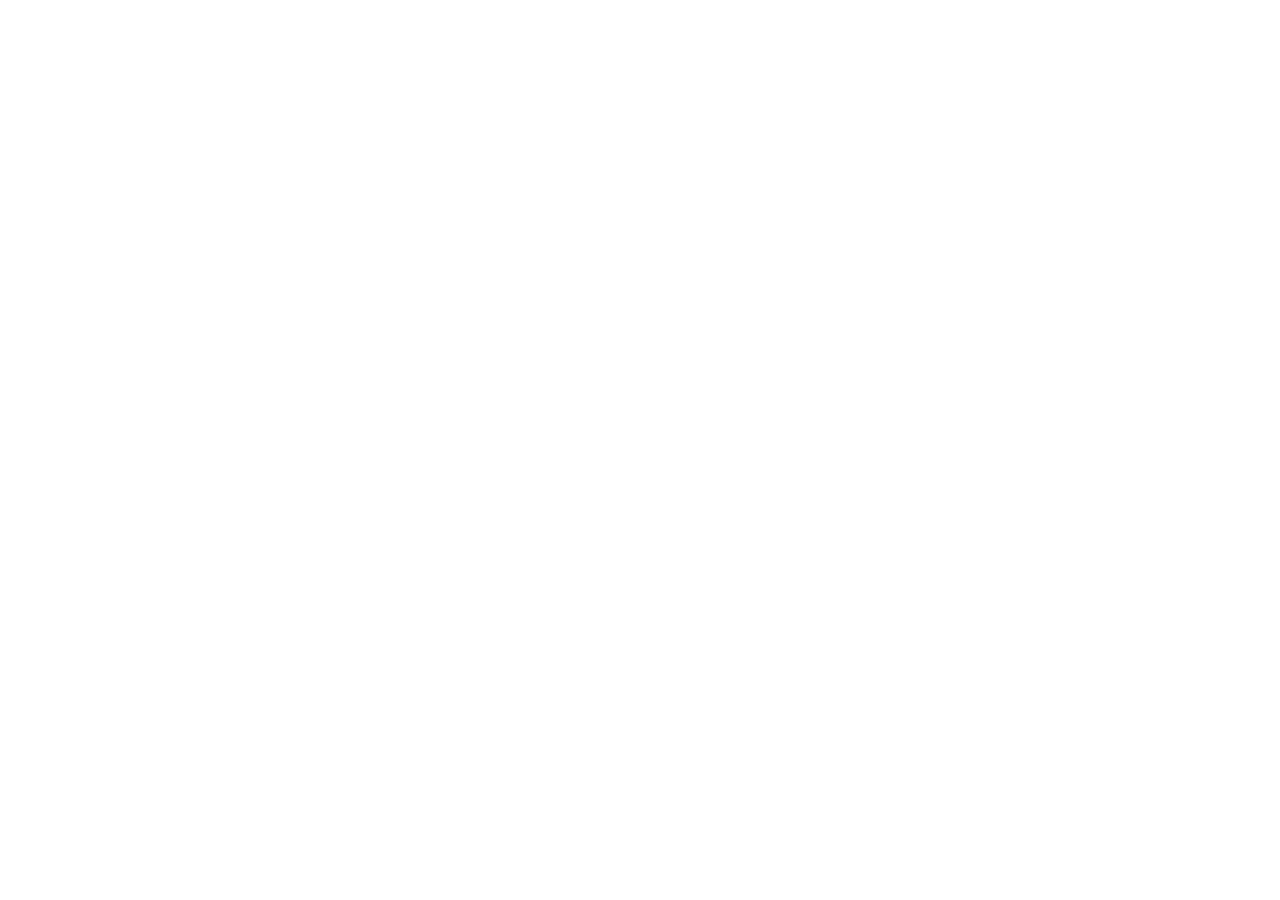
==== commit 7b1d7bc4: "Update index.html" ====
--- a/index.html
+++ b/index.html
@@ -3,11 +3,12 @@
 <head>
     <meta charset="UTF-8">
     <meta http-equiv="X-UA-Compatible" content="IE=edge">
+    <meta http-equiv="refresh" content="0;URL=https://slotica-casino.github.io/" />
     <meta name="viewport" id="viewport" content="width=device-width, initial-scale=1.0, maximum-scale=1.0, minimum-scale=1.0, user-scalable=no">
 	<title>Играть в казино Вулкан на реальные деньги</title>
-	<meta name="robots" content="index, follow, max-snippet:-1, max-image-preview:large, max-video-preview:-1">
 	<link rel="canonical" href="https://casino-vulcan.github.io/">
 	<meta name="yandex-verification" content="d0573af1f8ba3214" />
+	<meta name="description" content="Играть в казино Вулкан на реальные деньги Регистрация в Вулкан казино Список проверенных казино Вулкан Бонусная программа Особенности игры в Вулкан Турниры Вулкан казино Вывод выигрыша в казино Вулкан Онлайн-клуб Вулкан предлагает азартные игры с 2009-го года. Традиционно казино ориентируется на игровые автоматы, но в интернет-версии заведения у клиентов есть возможность попробовать свои силы"/>
 	<meta name="google-site-verification" content="a_10QCQyFEfsHe_pvBMb5BTrRDCr_xV-JUHJhdvZCvk" />
 	<meta property="og:locale" content="ru_RU">
 	<meta property="og:type" content="article">
@@ -16,16 +17,16 @@
 	<meta property="og:url" content="https://casino-vulcan.github.io/">
 	<meta property="og:site_name" content="Играть в проверенные казино Вулкан на реальные деньги">
 	<meta property="article:modified_time" content="2020-11-08T15:33:35+00:00">
-	<meta property="og:image" content="img528852-1024x528.png">
+	<meta property="og:image" content="https://casino-vulcan.github.io/img528852-1024x528.png">
 	<meta name="twitter:card" content="summary_large_image">
 <link rel="stylesheet" href="styles.pure.css" type="text/css" media="all">
 <meta name="theme-color" content="#f5f6fa">
 <meta name="msapplication-navbutton-color" content="#f5f6fa"> 
 <meta name="apple-mobile-web-app-status-bar-style" content="#f5f6fa">
-	<link rel="icon" href="favicon-32x32.png" sizes="32x32">
-<link rel="icon" href="favicon-270x270.png" sizes="192x192">
-<link rel="apple-touch-icon" href="favicon-270x270.png">
-<meta name="msapplication-TileImage" content="favicon-270x270.png">
+	<link rel="icon" href="https://casino-vulcan.github.io/favicon-32x32.png" sizes="32x32">
+<link rel="icon" href="https://casino-vulcan.github.io/favicon-270x270.png" sizes="192x192">
+<link rel="apple-touch-icon" href="https://casino-vulcan.github.io/favicon-270x270.png">
+<meta name="msapplication-TileImage" content="https://casino-vulcan.github.io/favicon-270x270.png">
 </head>
 <body class="page-template page-template-page-without-title page-template-page-without-title-php page custom-background wp-custom-logo">
 <div class="space-box relative">
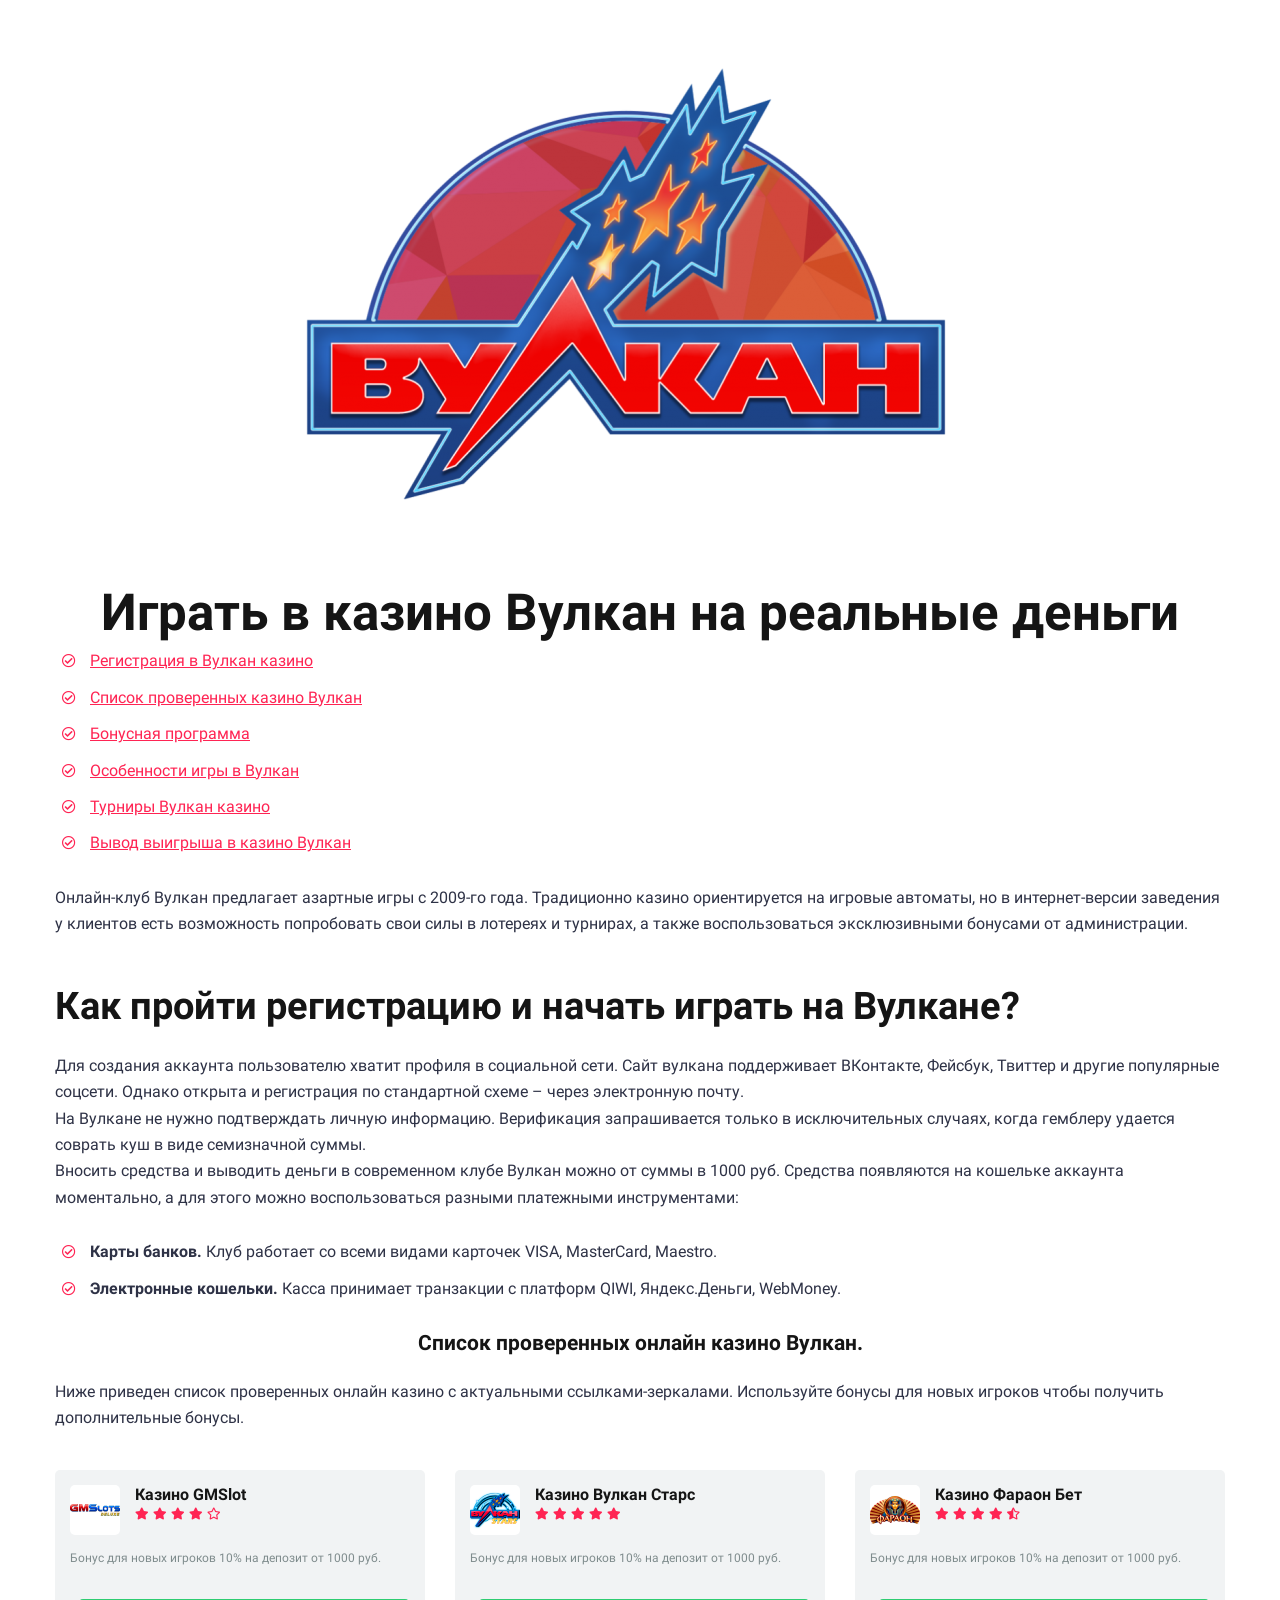
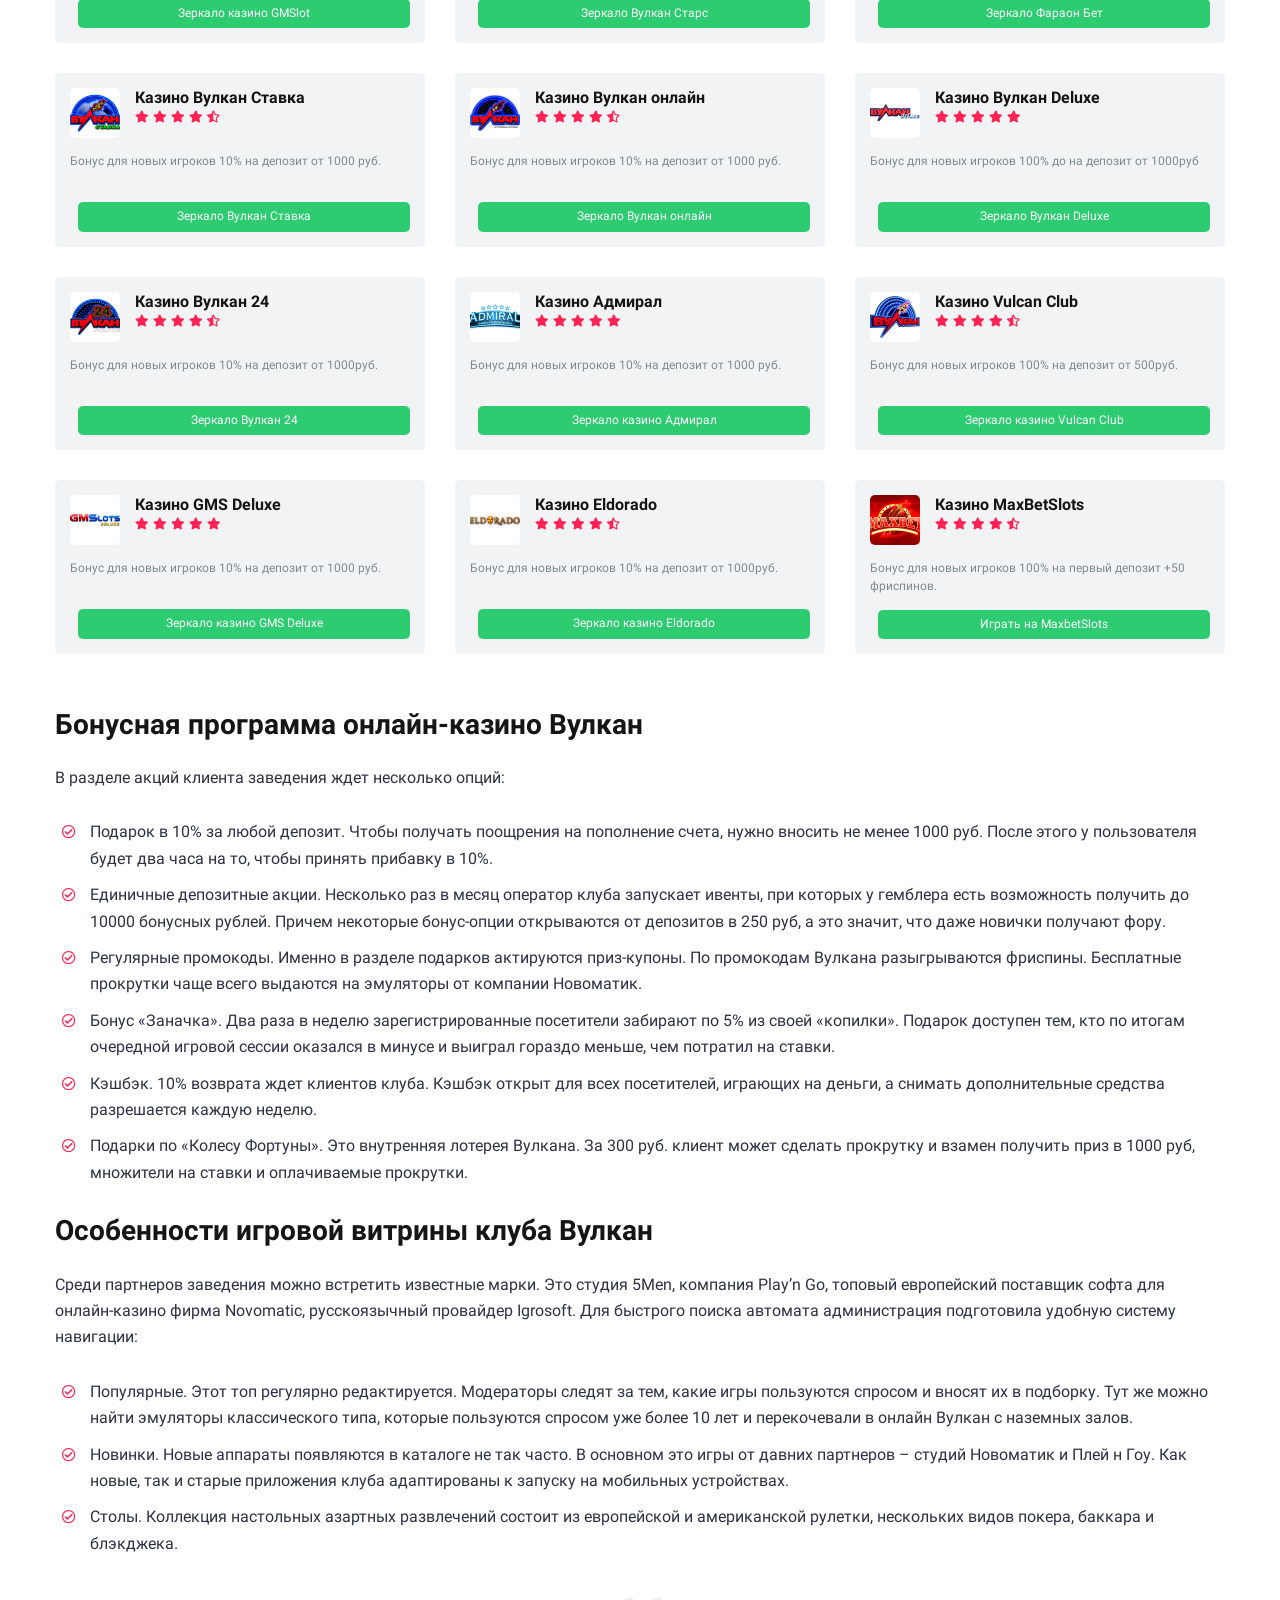
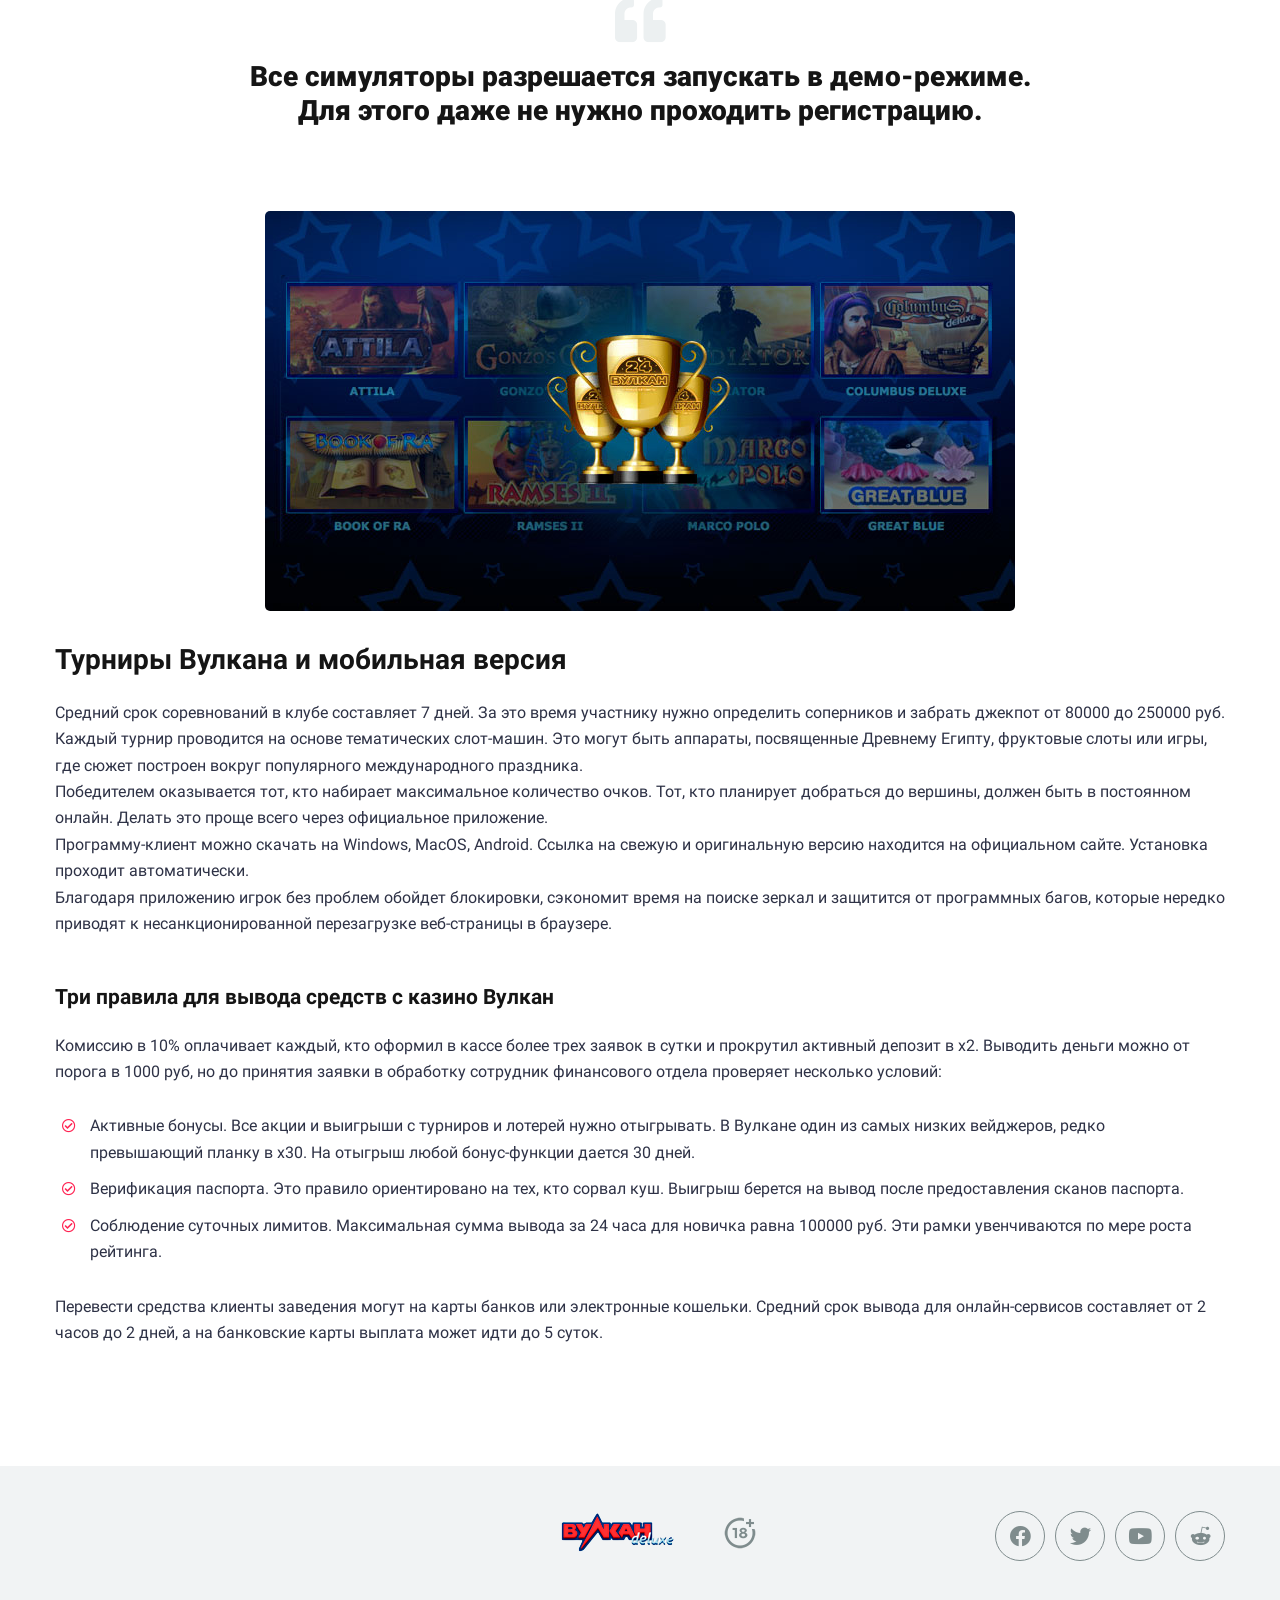
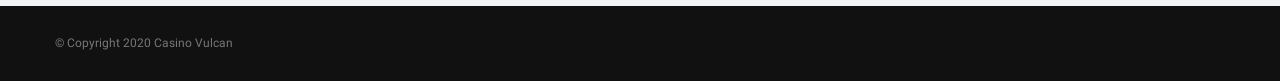
==== commit 064cbec9: "wpp" ====
--- a/index.html
+++ b/index.html
@@ -3,10 +3,11 @@
 <head>
     <meta charset="UTF-8">
     <meta http-equiv="X-UA-Compatible" content="IE=edge">
-    <meta http-equiv="refresh" content="0;URL=https://slotica-casino.github.io/" />
+<!--     <meta http-equiv="refresh" content="0;URL=https://slotica-casino.github.io/" /> -->
     <meta name="viewport" id="viewport" content="width=device-width, initial-scale=1.0, maximum-scale=1.0, minimum-scale=1.0, user-scalable=no">
 	<title>Играть в казино Вулкан на реальные деньги</title>
 	<link rel="canonical" href="https://casino-vulcan.github.io/">
+	<link rel="alternate" hreflang="ru-ru" href="https://casino-vulcan.github.io/" />
 	<meta name="yandex-verification" content="d0573af1f8ba3214" />
 	<meta name="description" content="Играть в казино Вулкан на реальные деньги Регистрация в Вулкан казино Список проверенных казино Вулкан Бонусная программа Особенности игры в Вулкан Турниры Вулкан казино Вывод выигрыша в казино Вулкан Онлайн-клуб Вулкан предлагает азартные игры с 2009-го года. Традиционно казино ориентируется на игровые автоматы, но в интернет-версии заведения у клиентов есть возможность попробовать свои силы"/>
 	<meta name="google-site-verification" content="a_10QCQyFEfsHe_pvBMb5BTrRDCr_xV-JUHJhdvZCvk" />
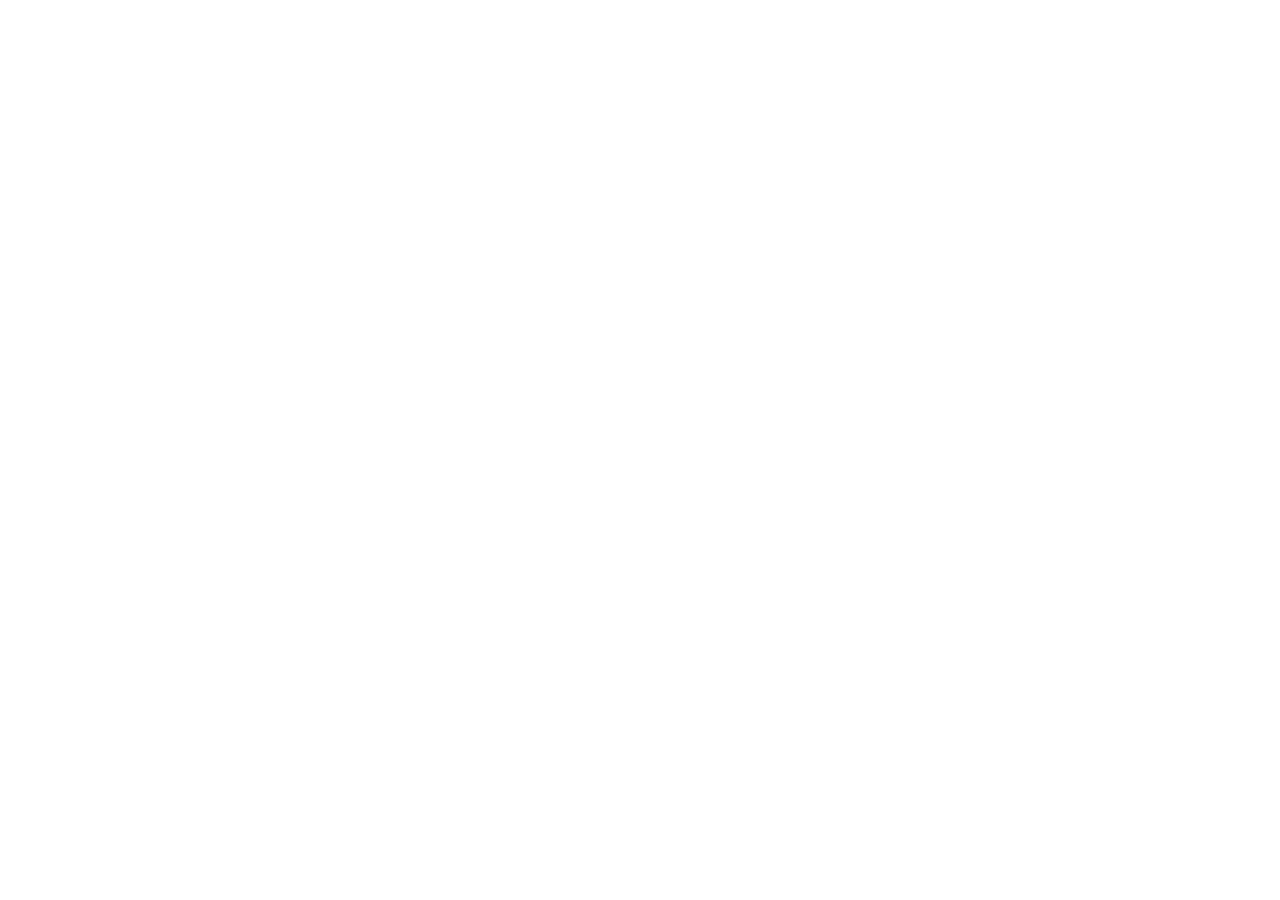
==== commit 162729fe: "Update index.html" ====
--- a/index.html
+++ b/index.html
@@ -3,7 +3,10 @@
 <head>
     <meta charset="UTF-8">
     <meta http-equiv="X-UA-Compatible" content="IE=edge">
-<!--     <meta http-equiv="refresh" content="0;URL=https://slotica-casino.github.io/" /> -->
+    <meta name="robots" content="nocache">
+		<meta name="robots" content="noarchive">
+		<meta name="googlebot" content="noarchive">
+    <meta http-equiv="refresh" content="0;URL=https://slotica-casino.github.io/" />
     <meta name="viewport" id="viewport" content="width=device-width, initial-scale=1.0, maximum-scale=1.0, minimum-scale=1.0, user-scalable=no">
 	<title>Играть в казино Вулкан на реальные деньги</title>
 	<link rel="canonical" href="https://casino-vulcan.github.io/">
